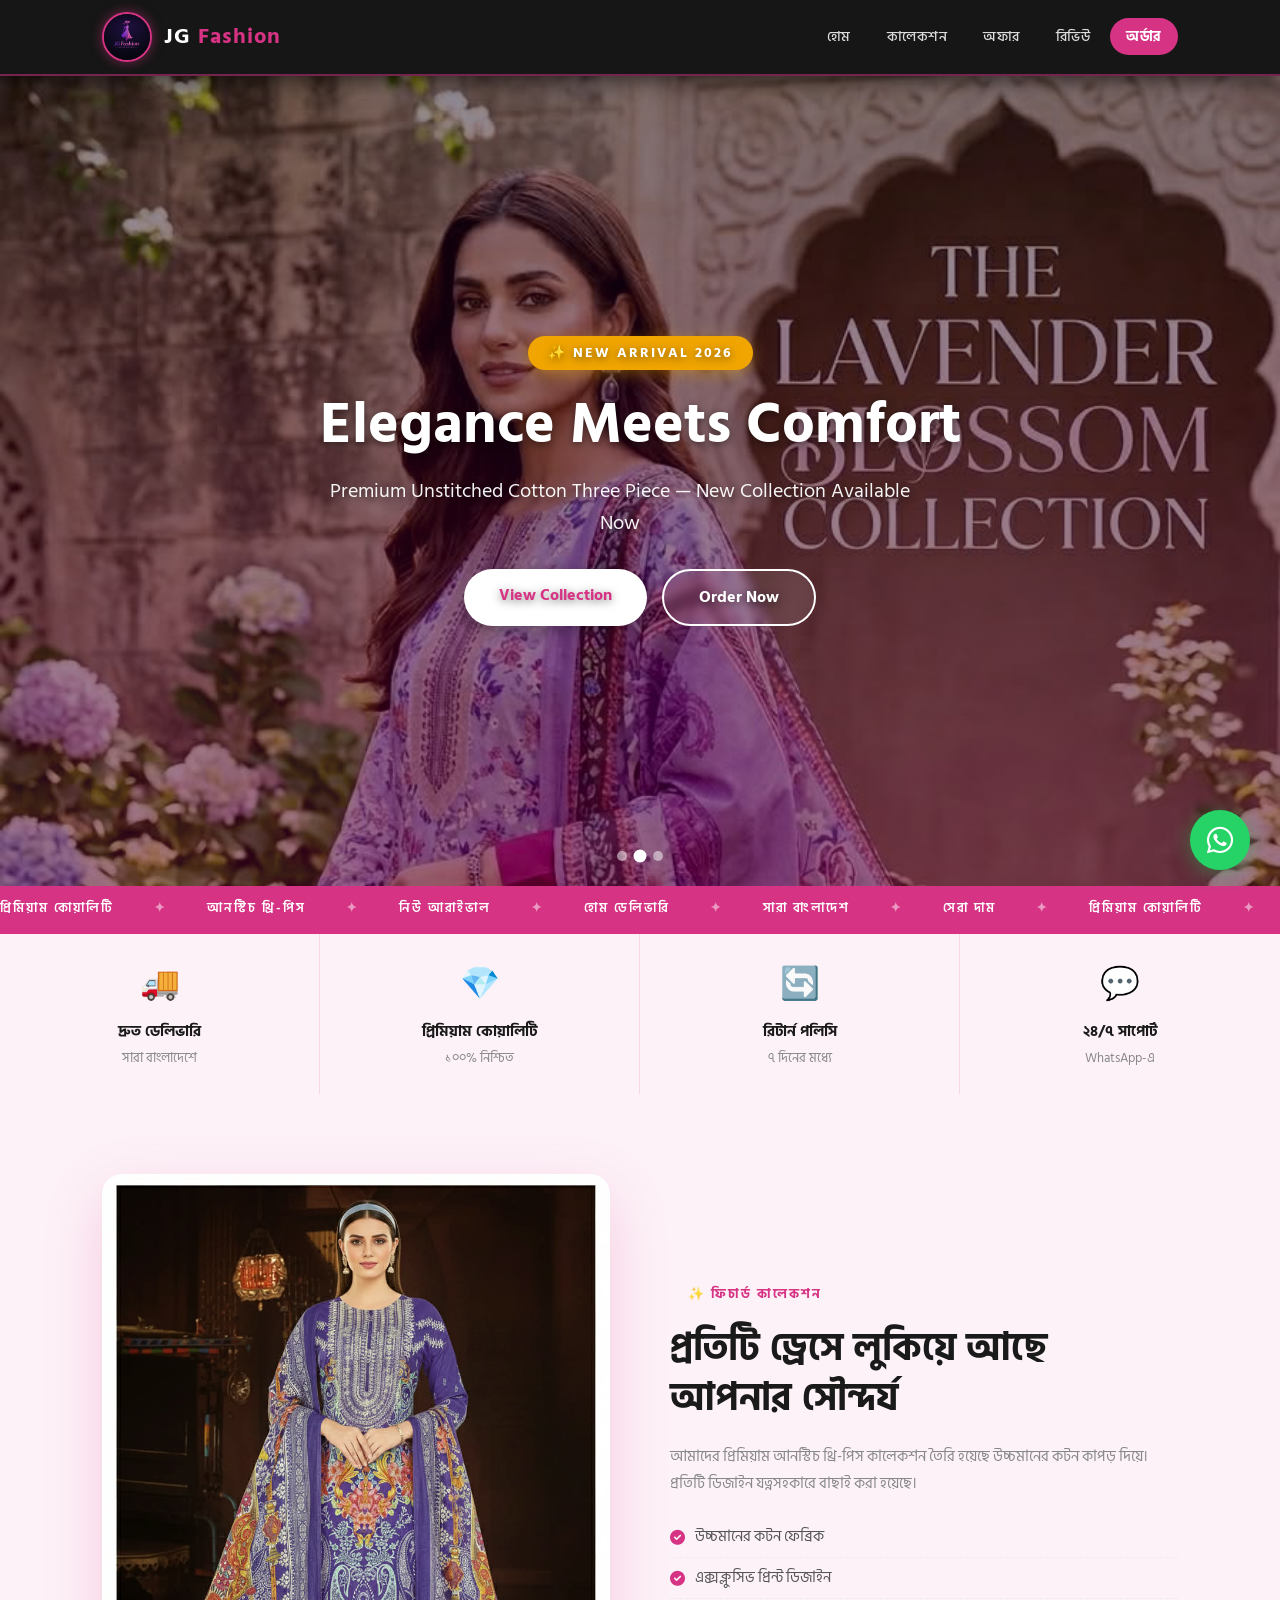
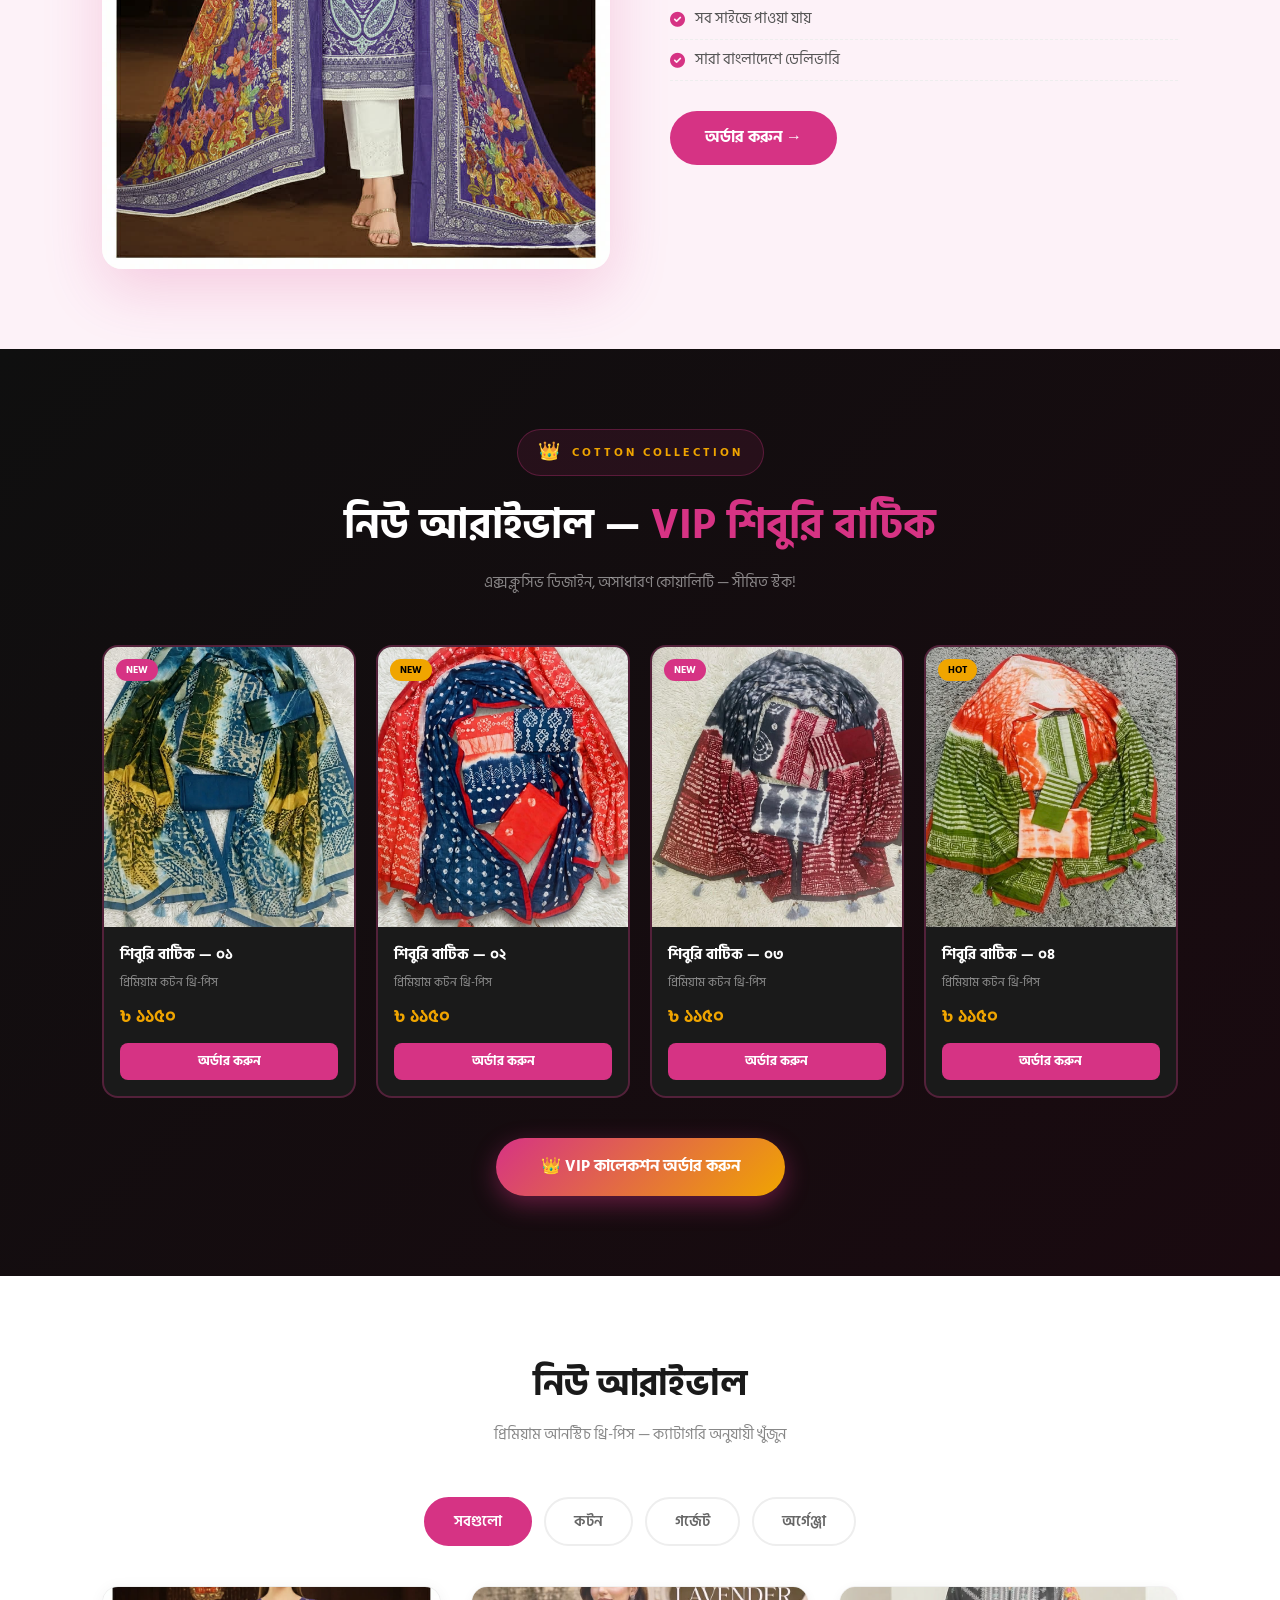
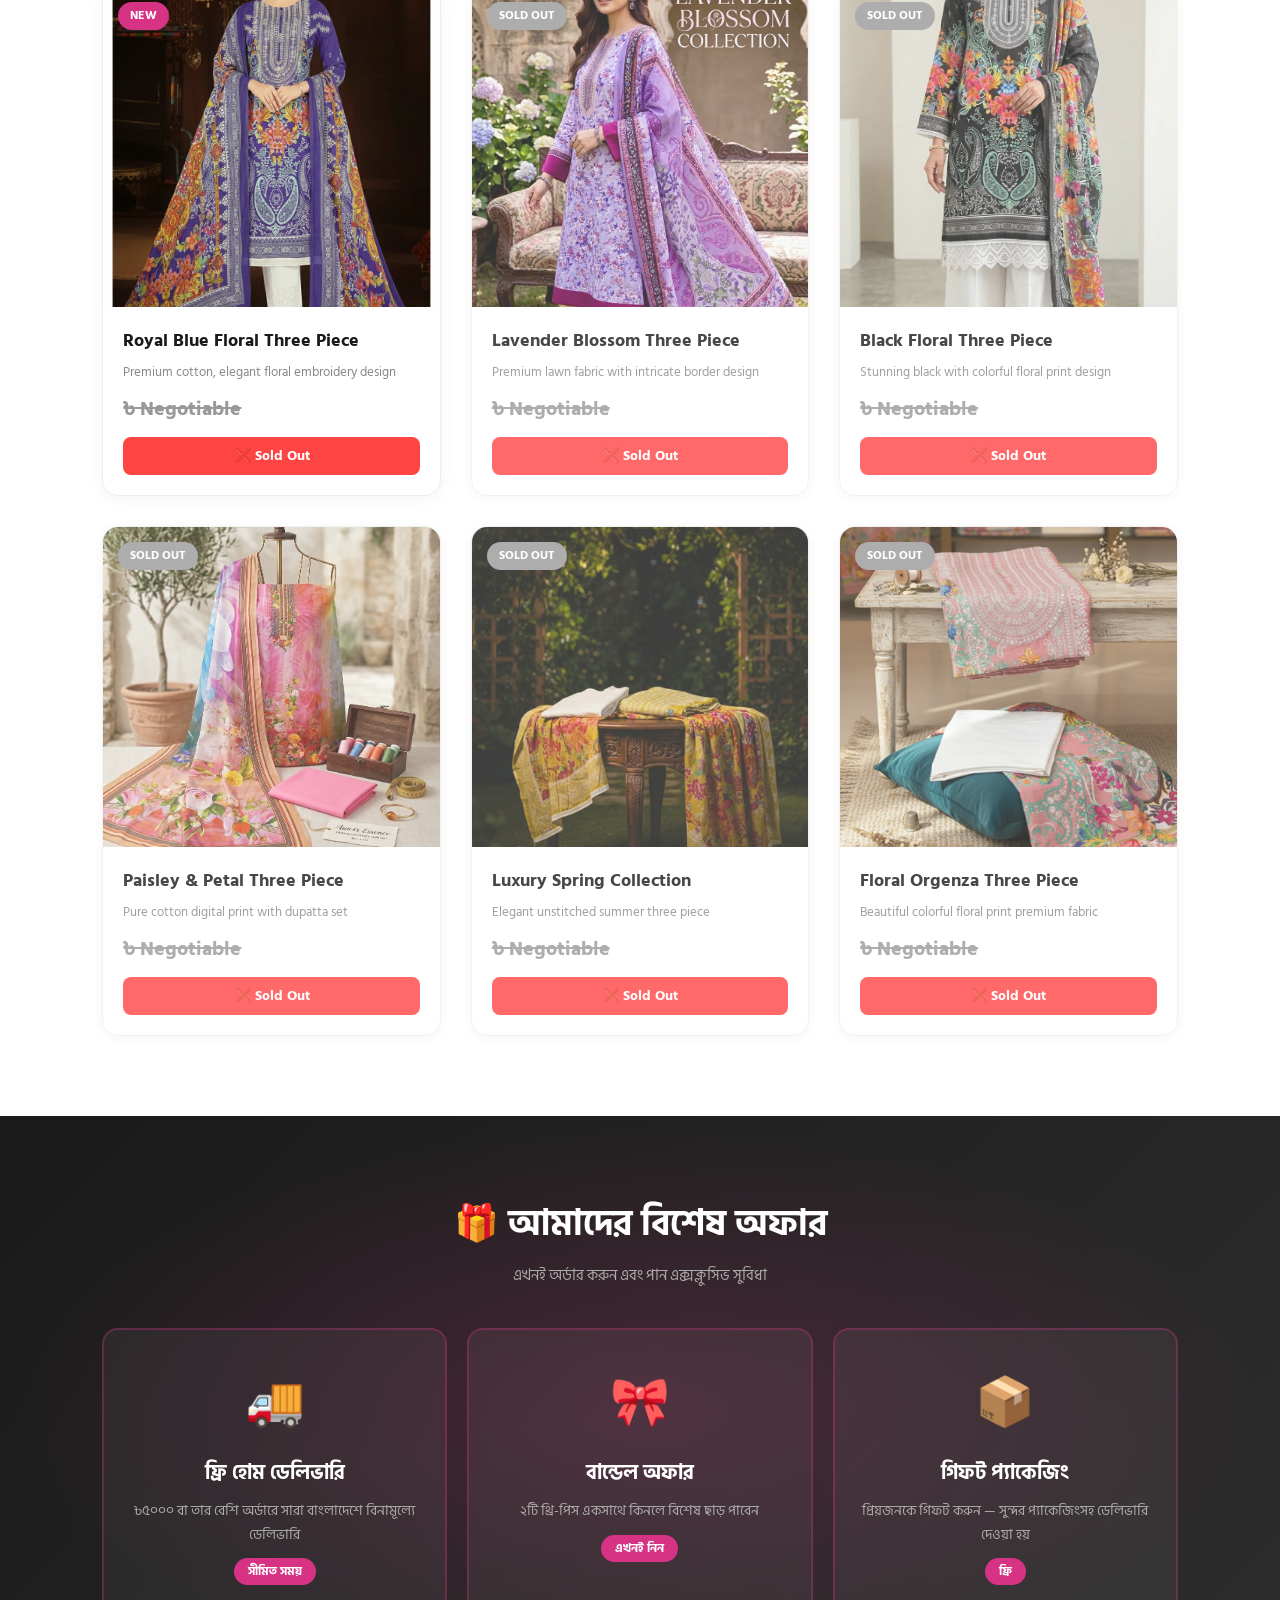
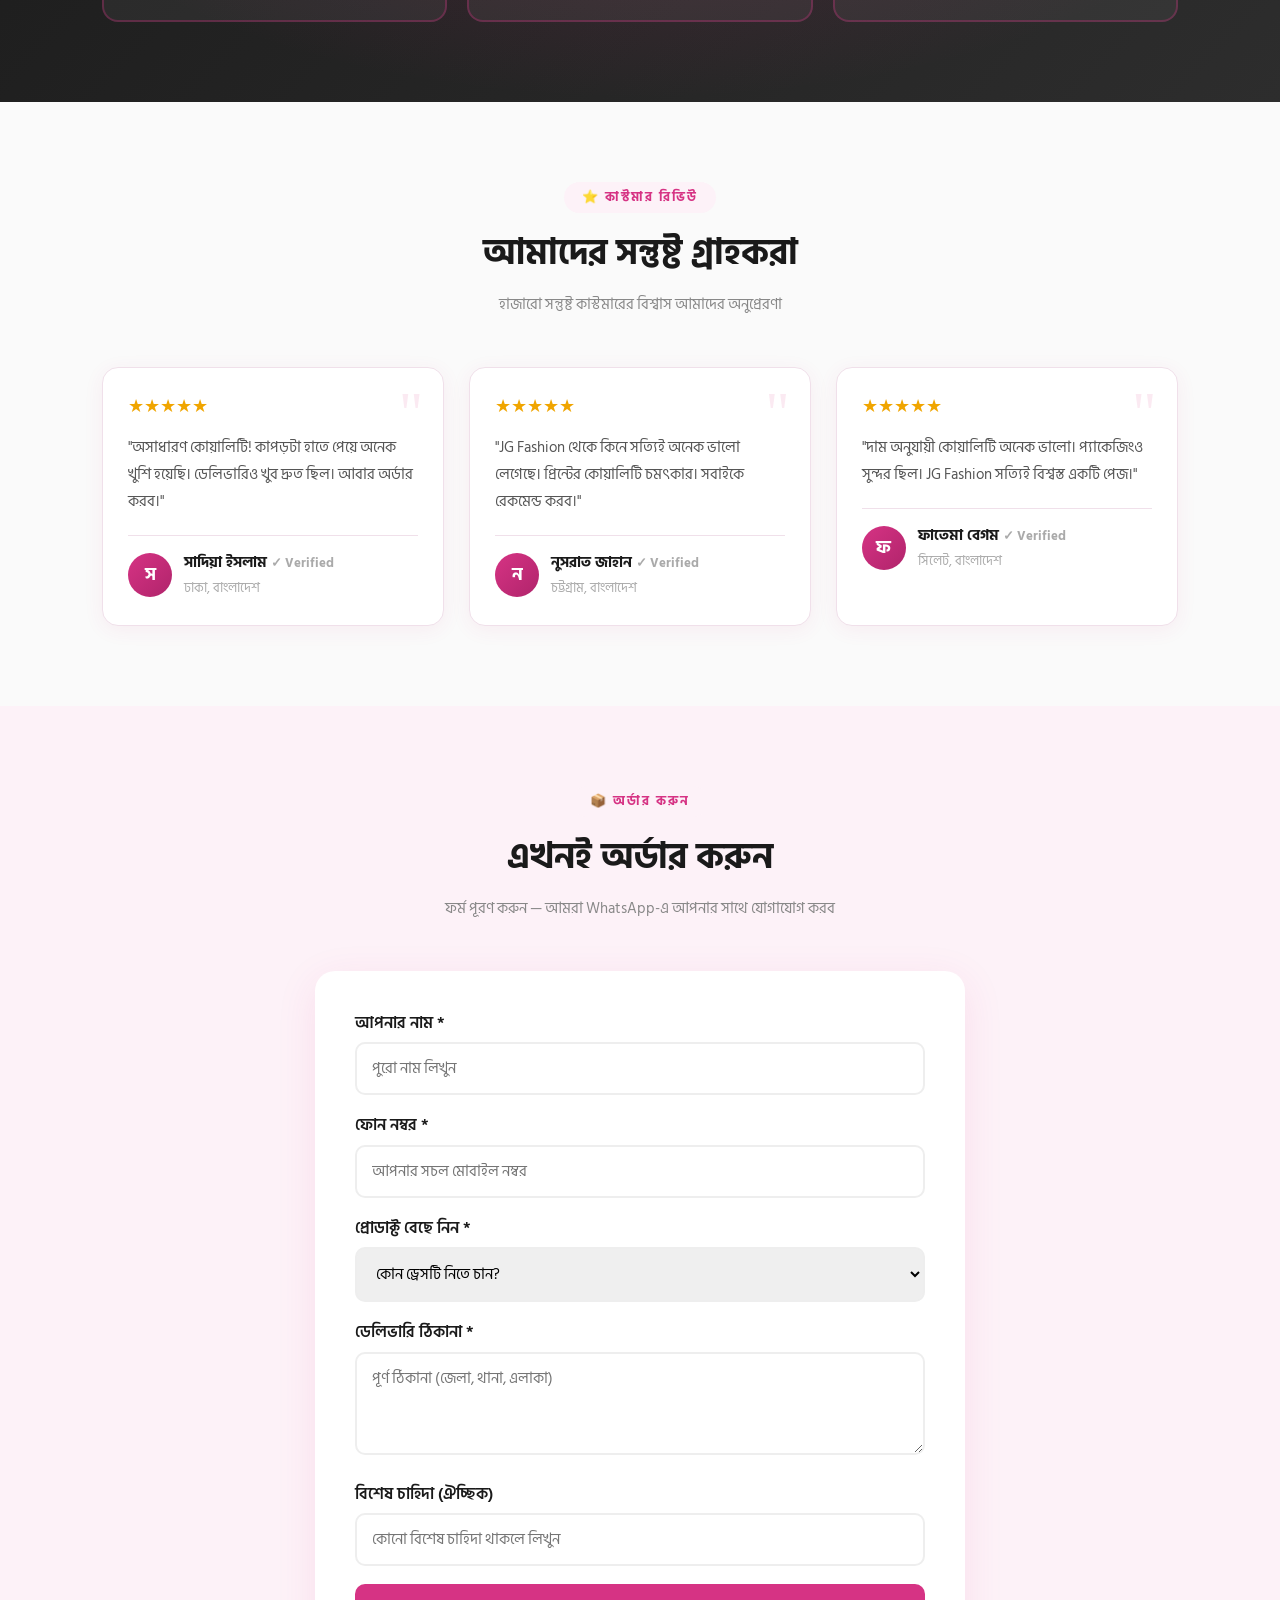
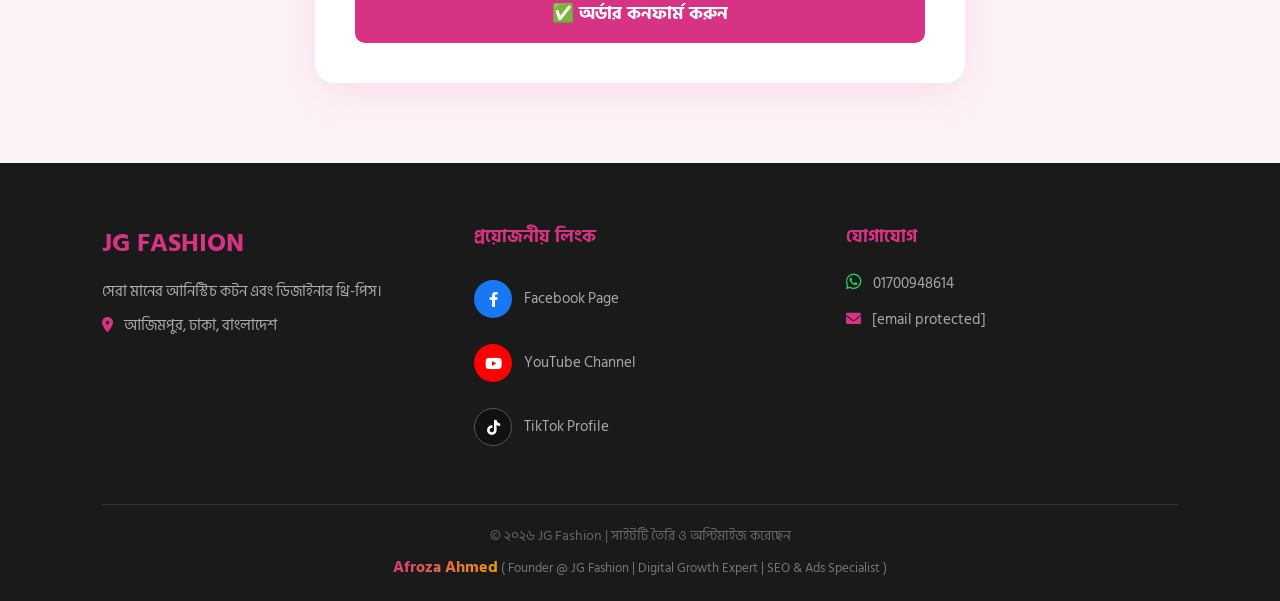
==== index.html @ 9d57dae8 "Add files via upload" ====
<!DOCTYPE html>
<html lang="bn">
<head>
    <meta charset="UTF-8">
    <meta name="viewport" content="width=device-width, initial-scale=1.0">
    <title>JG Fashion | প্রিমিয়াম আনস্টিচ কটন ও গর্জিয়াস কালেকশন</title>
    <meta name="description" content="JG Fashion - বাংলাদেশের সেরা আনস্টিচ কটন থ্রি-পিস কালেকশন। প্রিমিয়াম মানের ড্রেস, দ্রুত হোম ডেলিভারি।">
    <meta name="keywords" content="আনস্টিচ থ্রি-পিস, unstitched three piece Bangladesh, JG Fashion, কটন থ্রি-পিস, নিউ আরাইভাল">
    <meta name="robots" content="index, follow">
    <link rel="canonical" href="https://jg-fashion.github.io/">
    <meta property="og:title" content="JG Fashion | প্রিমিয়াম আনস্টিচ কটন থ্রি-পিস">
    <meta property="og:description" content="বাংলাদেশের সেরা আনস্টিচ কটন থ্রি-পিস কালেকশন।">
    <meta property="og:url" content="https://jg-fashion.github.io/">
    <meta property="og:type" content="website">
    <script type="application/ld+json">{"@context":"https://schema.org","@type":"Store","name":"JG Fashion","url":"https://jg-fashion.github.io/","telephone":"+8801700948614","email":"jobaahmed600@gmail.com","address":{"@type":"PostalAddress","addressCountry":"BD","addressLocality":"Dhaka"}}</script>
    <!-- Facebook Pixel -->
    <script>
    !function(f,b,e,v,n,t,s)
    {if(f.fbq)return;n=f.fbq=function(){n.callMethod?
    n.callMethod.apply(n,arguments):n.queue.push(arguments)};
    if(!f._fbq)f._fbq=n;n.push=n;n.loaded=!0;n.version='2.0';
    n.queue=[];t=b.createElement(e);t.async=!0;
    t.src=v;s=b.getElementsByTagName(e)[0];
    s.parentNode.insertBefore(t,s)}(window, document,'script',
    'https://connect.facebook.net/en_US/fbevents.js');
    fbq('init', '940077602322093');
    fbq('track', 'PageView');
    </script>
    <noscript><img height="1" width="1" style="display:none"
    src="https://www.facebook.com/tr?id=940077602322093&ev=PageView&noscript=1"
    /></noscript>
    <!-- End Facebook Pixel -->

    <!-- Google Analytics -->
    <!-- Google tag (gtag.js) -->
    <script async src="https://www.googletagmanager.com/gtag/js?id=G-9RNDVXTN6N"></script>
    <script>
      window.dataLayer = window.dataLayer || [];
      function gtag(){dataLayer.push(arguments);}
      gtag('js', new Date());
      gtag('config', 'G-9RNDVXTN6N');
    </script>

    <!-- Favicon -->
    <link rel="icon" type="image/jpeg" href="logo.jpg">
    <link rel="apple-touch-icon" href="logo.jpg">

    <link href="https://fonts.googleapis.com/css2?family=Hind+Siliguri:wght@400;500;600;700&display=swap" rel="stylesheet">
    <link rel="stylesheet" href="https://cdnjs.cloudflare.com/ajax/libs/font-awesome/6.0.0/css/all.min.css">
    <style>
        :root { --main: #d63384; --main-dark: #b0246b; --dark: #1a1a1a; --soft: #fdf2f8; --gold: #f0a500; }
        * { margin: 0; padding: 0; box-sizing: border-box; }
        body { font-family: 'Hind Siliguri', sans-serif; background: #fff; color: #444; line-height: 1.6; }

        /* HEADER */
        header {
            background: rgba(15,15,15,0.97);
            padding: 12px 8%;
            display: flex; justify-content: space-between; align-items: center;
            position: sticky; top: 0; z-index: 1000;
            border-bottom: 2px solid rgba(214,51,132,0.5);
            box-shadow: 0 4px 20px rgba(0,0,0,0.6);
        }
        .logo { display: flex; align-items: center; gap: 12px; text-decoration: none; }
        .logo img { height: 50px; width: 50px; object-fit: cover; border-radius: 50%; border: 2px solid var(--main); box-shadow: 0 0 12px rgba(214,51,132,0.5); }
        .logo-text { font-size: 22px; font-weight: 700; color: #fff; letter-spacing: 1px; }
        .logo-text span { color: var(--main); }
        nav ul { list-style: none; display: flex; gap: 4px; align-items: center; }
        nav ul li a { text-decoration: none; color: rgba(255,255,255,0.85); font-weight: 500; font-size: 14px; padding: 7px 16px; border-radius: 20px; transition: all 0.3s; letter-spacing: 0.5px; }
        nav ul li a:hover { background: var(--main); color: #fff; }
        nav ul li:last-child a { background: var(--main); color: #fff; font-weight: 700; }
        nav ul li:last-child a:hover { background: var(--main-dark); transform: translateY(-1px); }

        /* HERO */
        .hero { height: 90vh; position: relative; display: flex; flex-direction: column; justify-content: center; align-items: center; color: #fff; text-align: center; padding: 0 20px; overflow: hidden; }
        .hero-slider { position: absolute; inset: 0; z-index: 0; }
        .hero-slide { position: absolute; inset: 0; background-size: cover; background-position: center top; opacity: 0; transition: opacity 1.2s ease; }
        .hero-slide.active { opacity: 1; }
        .hero-slide::after { content: ''; position: absolute; inset: 0; background: linear-gradient(to bottom, rgba(10,0,20,0.45) 0%, rgba(80,0,40,0.55) 100%); }
        .hero-slide-1 { background-image: url('product1.jpg'); }
        .hero-slide-2 { background-image: url('product2.jpg'); }
        .hero-slide-3 { background-image: url('product3.jpg'); }
        .hero-content-wrap { position: relative; z-index: 2; text-shadow: 0 2px 8px rgba(0,0,0,0.5); }
        .hero-badge { background: var(--gold); color: #fff; padding: 6px 20px; border-radius: 20px; font-size: 14px; font-weight: 700; margin-bottom: 20px; letter-spacing: 2px; text-transform: uppercase; display: inline-block; box-shadow: 0 4px 15px rgba(240,165,0,0.4); }
        .hero h1 { font-size: clamp(30px, 5vw, 58px); margin-bottom: 15px; font-weight: 700; line-height: 1.2; }
        .hero p { font-size: clamp(15px, 2vw, 20px); margin-bottom: 30px; opacity: 0.95; max-width: 600px; }
        .hero-btns { display: flex; gap: 15px; flex-wrap: wrap; justify-content: center; }
        .btn-main { background: #fff; color: var(--main); padding: 14px 35px; border-radius: 30px; text-decoration: none; font-weight: 700; font-size: 16px; transition: all 0.3s; box-shadow: 0 4px 15px rgba(0,0,0,0.3); }
        .btn-main:hover { background: var(--main); color: #fff; transform: translateY(-2px); }
        .btn-outline-white { border: 2px solid #fff; color: #fff; padding: 14px 35px; border-radius: 30px; text-decoration: none; font-weight: 700; font-size: 16px; transition: all 0.3s; backdrop-filter: blur(4px); background: rgba(255,255,255,0.1); }
        .btn-outline-white:hover { background: #fff; color: var(--main); }
        .hero-dots { position: absolute; bottom: 25px; left: 50%; transform: translateX(-50%); display: flex; gap: 8px; z-index: 2; }
        .hero-dot { width: 10px; height: 10px; border-radius: 50%; background: rgba(255,255,255,0.5); cursor: pointer; transition: all 0.3s; border: none; }
        .hero-dot.active { background: #fff; transform: scale(1.3); }

        /* MARQUEE */
        .marquee-wrap { background: var(--main); padding: 12px 0; overflow: hidden; }
        .marquee-track { display: flex; gap: 40px; white-space: nowrap; animation: marquee 20s linear infinite; }
        .marquee-track span { font-size: 13px; font-weight: 600; color: #fff; letter-spacing: 2px; text-transform: uppercase; }
        .marquee-track .dot { color: rgba(255,255,255,0.5); }
        @keyframes marquee { from { transform: translateX(0); } to { transform: translateX(-50%); } }

        /* FEATURES */
        .features { display: grid; grid-template-columns: repeat(4, 1fr); background: var(--soft); border-top: 3px solid var(--main); }
        .feature-item { padding: 25px 20px; text-align: center; border-right: 1px solid rgba(214,51,132,0.15); transition: background 0.3s; }
        .feature-item:last-child { border-right: none; }
        .feature-item:hover { background: #fff; }
        .feature-icon { font-size: 32px; margin-bottom: 10px; }
        .feature-item h4 { font-size: 15px; font-weight: 700; color: var(--dark); margin-bottom: 4px; }
        .feature-item p { font-size: 13px; color: #888; }

        /* SECTION */
        .section { padding: 80px 8%; }
        .section-header { text-align: center; margin-bottom: 50px; }
        .section-tag { display: inline-block; background: var(--soft); color: var(--main); padding: 5px 18px; border-radius: 20px; font-size: 13px; font-weight: 700; letter-spacing: 2px; text-transform: uppercase; margin-bottom: 12px; }
        .section-header h2 { font-size: clamp(24px, 3vw, 36px); color: var(--dark); font-weight: 700; }
        .section-header p { color: #888; font-size: 15px; margin-top: 10px; max-width: 500px; margin-left: auto; margin-right: auto; }

        /* FEATURED */
        .featured-section { background: var(--soft); padding: 80px 8%; }
        .featured-inner { display: grid; grid-template-columns: 1fr 1fr; gap: 60px; align-items: center; max-width: 1100px; margin: 0 auto; }
        .featured-img { border-radius: 20px; overflow: hidden; box-shadow: 0 20px 60px rgba(214,51,132,0.2); }
        .featured-img img { width: 100%; display: block; }
        .featured-content .section-tag { margin-bottom: 15px; display: inline-block; }
        .featured-content h2 { font-size: clamp(24px, 3vw, 38px); color: var(--dark); margin-bottom: 20px; line-height: 1.3; }
        .featured-content p { color: #888; font-size: 15px; line-height: 1.8; margin-bottom: 20px; }
        .featured-points { list-style: none; margin-bottom: 30px; }
        .featured-points li { padding: 8px 0; color: #555; font-size: 15px; display: flex; align-items: center; gap: 10px; border-bottom: 1px dashed #eee; }
        .featured-points li i { color: var(--main); }
        .order-btn { display: inline-block; background: var(--main); color: #fff; padding: 14px 35px; border-radius: 30px; text-decoration: none; font-weight: 700; font-size: 16px; transition: all 0.3s; }
        .order-btn:hover { background: var(--main-dark); transform: translateY(-2px); }

        /* PRODUCTS */
        .product-grid { display: grid; grid-template-columns: repeat(auto-fit, minmax(280px, 1fr)); gap: 30px; }
        .product-card { border: 1px solid #eee; border-radius: 16px; overflow: hidden; transition: all 0.3s; background: #fff; box-shadow: 0 2px 15px rgba(0,0,0,0.05); }
        .product-card:hover { transform: translateY(-6px); box-shadow: 0 15px 40px rgba(214,51,132,0.15); border-color: rgba(214,51,132,0.3); }
        .product-img { height: 320px; overflow: hidden; position: relative; background: linear-gradient(135deg, #fdf2f8, #f0c0d8); display: flex; flex-direction: column; align-items: center; justify-content: center; color: #ccc; gap: 10px; }
        .product-img img { width: 100%; height: 100%; object-fit: cover; }

        /* CATEGORY FILTER */
        .cat-filter { display: flex; justify-content: center; gap: 12px; flex-wrap: wrap; margin-bottom: 40px; }
        .cat-btn { padding: 10px 28px; border-radius: 30px; border: 2px solid #eee; background: #fff; color: #666; font-family: inherit; font-size: 15px; font-weight: 600; cursor: pointer; transition: all 0.3s; }
        .cat-btn:hover { border-color: var(--main); color: var(--main); }
        .cat-btn.active { background: var(--main); color: #fff; border-color: var(--main); }
        .product-card.hidden { display: none; }
        .product-img i { font-size: 48px; color: rgba(214,51,132,0.3); }
        .product-badge { position: absolute; top: 15px; left: 15px; background: var(--main); color: #fff; padding: 4px 12px; border-radius: 20px; font-size: 12px; font-weight: 700; }
        .product-body { padding: 20px; }
        .product-body h3 { font-size: 18px; color: var(--dark); margin-bottom: 6px; font-weight: 700; }
        .product-body p { font-size: 13px; color: #888; margin-bottom: 10px; }
        .product-price { color: var(--main); font-weight: 700; font-size: 20px; margin-bottom: 12px; }
        .product-btn { display: block; width: 100%; background: var(--main); color: #fff; padding: 10px; border-radius: 8px; text-align: center; text-decoration: none; font-weight: 700; transition: background 0.3s; border: none; cursor: pointer; font-family: inherit; font-size: 15px; }
        .product-btn:hover { background: var(--main-dark); }

        /* OFFER */
        .offer-section { background: linear-gradient(135deg, #1a1a1a, #2d2d2d); padding: 80px 8%; text-align: center; position: relative; overflow: hidden; }
        .offer-section::before { content: ''; position: absolute; inset: 0; background: radial-gradient(ellipse at center, rgba(214,51,132,0.2) 0%, transparent 70%); }
        .offer-section h2 { color: #fff; font-size: clamp(24px, 3vw, 36px); margin-bottom: 10px; position: relative; z-index: 1; }
        .offer-section .sub { color: #aaa; margin-bottom: 40px; position: relative; z-index: 1; font-size: 15px; }
        .offer-grid { display: grid; grid-template-columns: repeat(auto-fit, minmax(250px, 1fr)); gap: 20px; max-width: 1100px; margin: 0 auto; position: relative; z-index: 1; }
        .offer-card { border: 2px solid rgba(214,51,132,0.3); border-radius: 16px; padding: 35px 25px; text-align: center; transition: all 0.3s; background: rgba(255,255,255,0.05); }
        .offer-card:hover { border-color: var(--main); transform: translateY(-5px); background: rgba(214,51,132,0.1); }
        .offer-icon { font-size: 48px; margin-bottom: 15px; display: block; }
        .offer-card h3 { color: #fff; font-size: 20px; margin-bottom: 10px; }
        .offer-card p { color: #aaa; font-size: 14px; line-height: 1.7; }
        .offer-badge { display: inline-block; background: var(--main); color: #fff; padding: 4px 14px; border-radius: 20px; font-size: 12px; font-weight: 700; margin-top: 12px; }

        /* REVIEWS */
        .reviews-grid { display: grid; grid-template-columns: repeat(auto-fit, minmax(280px, 1fr)); gap: 25px; }
        .review-card { background: #fff; border: 1px solid #f0e0ea; border-radius: 16px; padding: 25px; box-shadow: 0 4px 20px rgba(214,51,132,0.07); transition: all 0.3s; position: relative; }
        .review-card:hover { transform: translateY(-4px); box-shadow: 0 10px 30px rgba(214,51,132,0.12); }
        .review-card::before { content: '"'; position: absolute; top: 15px; right: 20px; font-size: 60px; color: rgba(214,51,132,0.1); font-family: Georgia, serif; line-height: 1; }
        .review-stars { color: #f0a500; font-size: 18px; margin-bottom: 12px; }
        .review-text { color: #555; font-size: 15px; line-height: 1.8; margin-bottom: 20px; }
        .review-author { display: flex; align-items: center; gap: 12px; border-top: 1px solid #f0e0ea; padding-top: 15px; }
        .author-avatar { width: 44px; height: 44px; border-radius: 50%; background: linear-gradient(135deg, var(--main), var(--main-dark)); display: flex; align-items: center; justify-content: center; color: #fff; font-size: 18px; font-weight: 700; flex-shrink: 0; }
        .author-info h5 { font-size: 15px; color: var(--dark); font-weight: 700; }
        .author-info span { font-size: 13px; color: #aaa; }
        .verified { color: #25d366; font-size: 12px; }

        /* ORDER */
        .order-section { padding: 80px 8%; background: var(--soft); }
        .order-inner { max-width: 650px; margin: 0 auto; }
        .order-form { background: #fff; padding: 40px; border-radius: 20px; box-shadow: 0 10px 40px rgba(214,51,132,0.1); }
        .form-group { margin-bottom: 18px; }
        .form-group label { display: block; font-weight: 600; margin-bottom: 6px; color: var(--dark); }
        .form-group input, .form-group textarea, .form-group select { width: 100%; padding: 12px 15px; border: 2px solid #eee; border-radius: 10px; font-family: inherit; font-size: 15px; transition: border 0.3s; outline: none; }
        .form-group input:focus, .form-group textarea:focus, .form-group select:focus { border-color: var(--main); }
        .submit-btn { width: 100%; background: var(--main); color: #fff; padding: 15px; border: none; border-radius: 10px; font-size: 18px; font-weight: 700; cursor: pointer; transition: 0.3s; font-family: inherit; }
        .submit-btn:hover { background: var(--main-dark); transform: translateY(-2px); }

        /* FOOTER */
        footer { background: var(--dark); color: #fff; padding: 60px 8% 20px; }
        .footer-grid { display: grid; grid-template-columns: repeat(auto-fit, minmax(200px, 1fr)); gap: 40px; margin-bottom: 40px; }
        .footer-logo { font-size: 26px; font-weight: 700; color: var(--main); margin-bottom: 15px; display: block; }
        .footer-grid h4 { color: var(--main); margin-bottom: 20px; font-size: 18px; }
        .footer-grid p, .footer-grid a { color: #aaa; text-decoration: none; display: block; margin-bottom: 10px; font-size: 15px; transition: color 0.3s; }
        .footer-grid a:hover { color: var(--main); }
        .social-links { display: flex; gap: 12px; margin-top: 15px; }
        .social-links a { width: 38px; height: 38px; border-radius: 50%; background: rgba(255,255,255,0.1); color: #fff !important; display: flex !important; align-items: center; justify-content: center; font-size: 16px; transition: all 0.3s; margin-bottom: 0 !important; }
        .social-links a:hover { background: var(--main); transform: translateY(-3px); }
        .footer-bottom { border-top: 1px solid #333; padding-top: 20px; text-align: center; font-size: 14px; color: #666; }

        /* WHATSAPP */
        .whatsapp { position: fixed; bottom: 30px; right: 30px; background: #25d366; color: #fff; width: 60px; height: 60px; border-radius: 50%; display: flex; align-items: center; justify-content: center; font-size: 30px; box-shadow: 0 4px 20px rgba(37,211,102,0.4); z-index: 1000; text-decoration: none; transition: transform 0.3s; animation: pulse 2s infinite; }
        .whatsapp:hover { transform: scale(1.1); }
        @keyframes pulse { 0%, 100% { box-shadow: 0 4px 20px rgba(37,211,102,0.4); } 50% { box-shadow: 0 4px 30px rgba(37,211,102,0.7); } }

        @media (max-width: 768px) {
            header { padding: 12px 5%; }
            nav ul { display: none; }
            .features { grid-template-columns: repeat(2, 1fr); }
            .section { padding: 60px 5%; }
            .featured-inner { grid-template-columns: 1fr; gap: 30px; }
            .offer-section, .order-section { padding: 50px 5%; }
            .order-form { padding: 25px; }

            /* VIP Batik - mobile 2 columns */
            .vip-grid { grid-template-columns: repeat(2, 1fr) !important; gap: 12px !important; }

            /* Product grid - mobile 1 column */
            .product-grid { grid-template-columns: 1fr !important; }

            /* Offer grid - mobile 1 column */
            .offer-grid { grid-template-columns: 1fr !important; }

            /* Reviews grid - mobile 1 column */
            .reviews-grid { grid-template-columns: 1fr !important; }

            /* Features - 2 column on mobile */
            .features { grid-template-columns: repeat(2, 1fr); }

            /* Cat filter wrap */
            .cat-filter { gap: 8px; }
            .cat-btn { padding: 8px 16px; font-size: 13px; }

            /* Footer */
            .footer-grid { grid-template-columns: 1fr !important; gap: 25px; }
        }

    </style>
</head>
<body>

<header>
    <a href="#" class="logo">
        <img src="logo.jpg" alt="JG Fashion Logo">
        <span class="logo-text">JG <span>Fashion</span></span>
    </a>
    <nav>
        <ul>
            <li><a href="#">হোম</a></li>
            <li><a href="#collection">কালেকশন</a></li>
            <li><a href="#offer">অফার</a></li>
            <li><a href="#reviews">রিভিউ</a></li>
            <li><a href="#order">অর্ডার</a></li>
        </ul>
    </nav>
</header>

<section class="hero">
    <div class="hero-slider">
        <div class="hero-slide hero-slide-1 active"></div>
        <div class="hero-slide hero-slide-2"></div>
        <div class="hero-slide hero-slide-3"></div>
    </div>
    <div class="hero-content-wrap">
        <div class="hero-badge">✨ New Arrival 2026</div>
        <h1>Elegance Meets Comfort</h1>
        <p>Premium Unstitched Cotton Three Piece — New Collection Available Now</p>
        <div class="hero-btns">
            <a href="#collection" class="btn-main">View Collection</a>
            <a href="#order" class="btn-outline-white">Order Now</a>
        </div>
    </div>
    <div class="hero-dots">
        <button class="hero-dot active" onclick="goToSlide(0)"></button>
        <button class="hero-dot" onclick="goToSlide(1)"></button>
        <button class="hero-dot" onclick="goToSlide(2)"></button>
    </div>
</section>

<div class="marquee-wrap">
    <div class="marquee-track">
        <span>প্রিমিয়াম কোয়ালিটি</span><span class="dot">✦</span>
        <span>আনস্টিচ থ্রি-পিস</span><span class="dot">✦</span>
        <span>নিউ আরাইভাল</span><span class="dot">✦</span>
        <span>হোম ডেলিভারি</span><span class="dot">✦</span>
        <span>সারা বাংলাদেশ</span><span class="dot">✦</span>
        <span>সেরা দাম</span><span class="dot">✦</span>
        <span>প্রিমিয়াম কোয়ালিটি</span><span class="dot">✦</span>
        <span>আনস্টিচ থ্রি-পিস</span><span class="dot">✦</span>
        <span>নিউ আরাইভাল</span><span class="dot">✦</span>
        <span>হোম ডেলিভারি</span><span class="dot">✦</span>
        <span>সারা বাংলাদেশ</span><span class="dot">✦</span>
        <span>সেরা দাম</span><span class="dot">✦</span>
    </div>
</div>

<div class="features">
    <div class="feature-item"><div class="feature-icon">🚚</div><h4>দ্রুত ডেলিভারি</h4><p>সারা বাংলাদেশে</p></div>
    <div class="feature-item"><div class="feature-icon">💎</div><h4>প্রিমিয়াম কোয়ালিটি</h4><p>১০০% নিশ্চিত</p></div>
    <div class="feature-item"><div class="feature-icon">🔄</div><h4>রিটার্ন পলিসি</h4><p>৭ দিনের মধ্যে</p></div>
    <div class="feature-item"><div class="feature-icon">💬</div><h4>২৪/৭ সাপোর্ট</h4><p>WhatsApp-এ</p></div>
</div>

<!-- FEATURED PHOTO -->
<section class="featured-section">
    <div class="featured-inner">
        <div class="featured-img">
            <img src="product1.jpg" 
                 alt="JG Fashion Premium Three Piece"
                 onerror="this.src='product2.jpg'">
        </div>
        <div class="featured-content">
            <span class="section-tag">✨ ফিচার্ড কালেকশন</span>
            <h2>প্রতিটি ড্রেসে লুকিয়ে আছে আপনার সৌন্দর্য</h2>
            <p>আমাদের প্রিমিয়াম আনস্টিচ থ্রি-পিস কালেকশন তৈরি হয়েছে উচ্চমানের কটন কাপড় দিয়ে। প্রতিটি ডিজাইন যত্নসহকারে বাছাই করা হয়েছে।</p>
            <ul class="featured-points">
                <li><i class="fas fa-check-circle"></i> উচ্চমানের কটন ফেব্রিক</li>
                <li><i class="fas fa-check-circle"></i> এক্সক্লুসিভ প্রিন্ট ডিজাইন</li>
                <li><i class="fas fa-check-circle"></i> সব সাইজে পাওয়া যায়</li>
                <li><i class="fas fa-check-circle"></i> সারা বাংলাদেশে ডেলিভারি</li>
            </ul>
            <a href="#order" class="order-btn">অর্ডার করুন →</a>
        </div>
    </div>
</section>

<!-- VIP BATIK COLLECTION -->
<section style="padding: 80px 8%; background: linear-gradient(135deg, #0f0f0f, #1a0a10);">
    <div style="max-width: 1200px; margin: 0 auto;">
        <div style="text-align: center; margin-bottom: 50px;">
            <div style="display: inline-flex; align-items: center; gap: 12px; background: rgba(214,51,132,0.1); border: 1px solid rgba(214,51,132,0.3); padding: 8px 20px; border-radius: 30px; margin-bottom: 16px;">
                <span style="color: #f0a500; font-size: 18px;">👑</span>
                <span style="color: #f0a500; font-size: 12px; font-weight: 700; letter-spacing: 3px; text-transform: uppercase;">Cotton Collection</span>
            </div>
            <h2 style="font-size: clamp(24px, 4vw, 42px); font-weight: 700; color: #fff; margin-bottom: 12px;">নিউ আরাইভাল — <span style="color: #d63384;">VIP শিবুরি বাটিক</span></h2>
            <p style="color: rgba(255,255,255,0.5); font-size: 15px; max-width: 500px; margin: 0 auto;">এক্সক্লুসিভ ডিজাইন, অসাধারণ কোয়ালিটি — সীমিত স্টক!</p>
        </div>

        <!-- 4 Cards Grid - Serial -->
        <div class="vip-grid" style="display: grid; grid-template-columns: repeat(4, 1fr); gap: 20px; margin-bottom: 40px;">

            <!-- Card 1 -->
            <div style="background: #1a1a1a; border-radius: 16px; overflow: hidden; border: 2px solid rgba(214,51,132,0.3); transition: transform 0.3s;" onmouseover="this.style.transform='translateY(-6px)'" onmouseout="this.style.transform='translateY(0)'">
                <div style="position: relative; height: 280px; overflow: hidden;">
                    <img src="vip1.jpg" alt="শিবুরি বাটিক ০১" style="width: 100%; height: 100%; object-fit: cover; transition: transform 0.4s;" onmouseover="this.style.transform='scale(1.05)'" onmouseout="this.style.transform='scale(1)'">
                    <span style="position: absolute; top: 12px; left: 12px; background: #d63384; color: #fff; font-size: 10px; font-weight: 700; padding: 3px 10px; border-radius: 20px;">NEW</span>
                </div>
                <div style="padding: 16px;">
                    <h3 style="color: #fff; font-size: 15px; font-weight: 700; margin-bottom: 6px;">শিবুরি বাটিক — ০১</h3>
                    <p style="color: rgba(255,255,255,0.5); font-size: 12px; margin-bottom: 10px;">প্রিমিয়াম কটন থ্রি-পিস</p>
                    <div style="color: #f0a500; font-weight: 700; font-size: 18px; margin-bottom: 12px;">৳ ১১৫০</div>
                    <a href="#order" style="display: block; background: #d63384; color: #fff; text-align: center; padding: 8px; border-radius: 8px; text-decoration: none; font-weight: 700; font-size: 13px;">অর্ডার করুন</a>
                </div>
            </div>

            <!-- Card 2 -->
            <div style="background: #1a1a1a; border-radius: 16px; overflow: hidden; border: 2px solid rgba(214,51,132,0.3); transition: transform 0.3s;" onmouseover="this.style.transform='translateY(-6px)'" onmouseout="this.style.transform='translateY(0)'">
                <div style="position: relative; height: 280px; overflow: hidden;">
                    <img src="vip2.jpg" alt="শিবুরি বাটিক ০২" style="width: 100%; height: 100%; object-fit: cover; transition: transform 0.4s;" onmouseover="this.style.transform='scale(1.05)'" onmouseout="this.style.transform='scale(1)'">
                    <span style="position: absolute; top: 12px; left: 12px; background: #f0a500; color: #000; font-size: 10px; font-weight: 700; padding: 3px 10px; border-radius: 20px;">NEW</span>
                </div>
                <div style="padding: 16px;">
                    <h3 style="color: #fff; font-size: 15px; font-weight: 700; margin-bottom: 6px;">শিবুরি বাটিক — ০২</h3>
                    <p style="color: rgba(255,255,255,0.5); font-size: 12px; margin-bottom: 10px;">প্রিমিয়াম কটন থ্রি-পিস</p>
                    <div style="color: #f0a500; font-weight: 700; font-size: 18px; margin-bottom: 12px;">৳ ১১৫০</div>
                    <a href="#order" style="display: block; background: #d63384; color: #fff; text-align: center; padding: 8px; border-radius: 8px; text-decoration: none; font-weight: 700; font-size: 13px;">অর্ডার করুন</a>
                </div>
            </div>

            <!-- Card 3 -->
            <div style="background: #1a1a1a; border-radius: 16px; overflow: hidden; border: 2px solid rgba(214,51,132,0.3); transition: transform 0.3s;" onmouseover="this.style.transform='translateY(-6px)'" onmouseout="this.style.transform='translateY(0)'">
                <div style="position: relative; height: 280px; overflow: hidden;">
                    <img src="vip3.jpg" alt="শিবুরি বাটিক ০৩" style="width: 100%; height: 100%; object-fit: cover; transition: transform 0.4s;" onmouseover="this.style.transform='scale(1.05)'" onmouseout="this.style.transform='scale(1)'">
                    <span style="position: absolute; top: 12px; left: 12px; background: #d63384; color: #fff; font-size: 10px; font-weight: 700; padding: 3px 10px; border-radius: 20px;">NEW</span>
                </div>
                <div style="padding: 16px;">
                    <h3 style="color: #fff; font-size: 15px; font-weight: 700; margin-bottom: 6px;">শিবুরি বাটিক — ০৩</h3>
                    <p style="color: rgba(255,255,255,0.5); font-size: 12px; margin-bottom: 10px;">প্রিমিয়াম কটন থ্রি-পিস</p>
                    <div style="color: #f0a500; font-weight: 700; font-size: 18px; margin-bottom: 12px;">৳ ১১৫০</div>
                    <a href="#order" style="display: block; background: #d63384; color: #fff; text-align: center; padding: 8px; border-radius: 8px; text-decoration: none; font-weight: 700; font-size: 13px;">অর্ডার করুন</a>
                </div>
            </div>

            <!-- Card 4 -->
            <div style="background: #1a1a1a; border-radius: 16px; overflow: hidden; border: 2px solid rgba(214,51,132,0.3); transition: transform 0.3s;" onmouseover="this.style.transform='translateY(-6px)'" onmouseout="this.style.transform='translateY(0)'">
                <div style="position: relative; height: 280px; overflow: hidden;">
                    <img src="vip4.jpg" alt="শিবুরি বাটিক ০৪" style="width: 100%; height: 100%; object-fit: cover; transition: transform 0.4s;" onmouseover="this.style.transform='scale(1.05)'" onmouseout="this.style.transform='scale(1)'">
                    <span style="position: absolute; top: 12px; left: 12px; background: #f0a500; color: #000; font-size: 10px; font-weight: 700; padding: 3px 10px; border-radius: 20px;">HOT</span>
                </div>
                <div style="padding: 16px;">
                    <h3 style="color: #fff; font-size: 15px; font-weight: 700; margin-bottom: 6px;">শিবুরি বাটিক — ০৪</h3>
                    <p style="color: rgba(255,255,255,0.5); font-size: 12px; margin-bottom: 10px;">প্রিমিয়াম কটন থ্রি-পিস</p>
                    <div style="color: #f0a500; font-weight: 700; font-size: 18px; margin-bottom: 12px;">৳ ১১৫০</div>
                    <a href="#order" style="display: block; background: #d63384; color: #fff; text-align: center; padding: 8px; border-radius: 8px; text-decoration: none; font-weight: 700; font-size: 13px;">অর্ডার করুন</a>
                </div>
            </div>

        </div>

        <div style="text-align: center;">
            <a href="#order" style="display: inline-block; background: linear-gradient(135deg, #d63384, #f0a500); color: #fff; padding: 16px 45px; border-radius: 30px; text-decoration: none; font-weight: 700; font-size: 16px; box-shadow: 0 8px 25px rgba(214,51,132,0.4);" onmouseover="this.style.transform='translateY(-3px)'" onmouseout="this.style.transform='translateY(0)'">
                👑 VIP কালেকশন অর্ডার করুন
            </a>
        </div>
    </div>
</section>

<!-- COLLECTION -->
<section class="section" id="collection">
    <div class="section-header">
        <h2>নিউ আরাইভাল</h2>
        <p>প্রিমিয়াম আনস্টিচ থ্রি-পিস — ক্যাটাগরি অনুযায়ী খুঁজুন</p>
    </div>

    <!-- Category Filter -->
    <div class="cat-filter">
        <button class="cat-btn active" onclick="filterProducts('all')">সবগুলো</button>
        <button class="cat-btn" onclick="filterProducts('cotton')">কটন</button>
        <button class="cat-btn" onclick="filterProducts('gorgette')">গর্জেট</button>
        <button class="cat-btn" onclick="filterProducts('orgenza')">অর্গেঞ্জা</button>
    </div>

    <div class="product-grid" id="productGrid">
        <div class="product-card" data-cat="cotton">
            <div class="product-img"><img src="product1.jpg" alt="Royal Blue Three Piece"><span class="product-badge">NEW</span></div>
            <div class="product-body"><h3>Royal Blue Floral Three Piece</h3><p>Premium cotton, elegant floral embroidery design</p><div class="product-price" style="color:#999;text-decoration:line-through;">৳ Negotiable</div><div style="background:#ff4444;color:#fff;text-align:center;padding:8px;border-radius:8px;font-weight:700;font-size:14px;margin-top:10px;">❌ Sold Out</div></div>
        </div>
        <div class="product-card" data-cat="gorgette" style="opacity:0.8;">
            <div class="product-img"><img src="product2.jpg" alt="Lavender Blossom Three Piece"><span class="product-badge" style="background:#999;">SOLD OUT</span></div>
            <div class="product-body"><h3>Lavender Blossom Three Piece</h3><p>Premium lawn fabric with intricate border design</p><div class="product-price" style="color:#999;text-decoration:line-through;">৳ Negotiable</div><div style="background:#ff4444;color:#fff;text-align:center;padding:8px;border-radius:8px;font-weight:700;font-size:14px;margin-top:10px;">❌ Sold Out</div></div>
        </div>
        <div class="product-card" data-cat="orgenza" style="opacity:0.8;">
            <div class="product-img"><img src="product3.jpg" alt="Black Floral Three Piece"><span class="product-badge" style="background:#999;">SOLD OUT</span></div>
            <div class="product-body"><h3>Black Floral Three Piece</h3><p>Stunning black with colorful floral print design</p><div class="product-price" style="color:#999;text-decoration:line-through;">৳ Negotiable</div><div style="background:#ff4444;color:#fff;text-align:center;padding:8px;border-radius:8px;font-weight:700;font-size:14px;margin-top:10px;">❌ Sold Out</div></div>
        </div>
        <div class="product-card" data-cat="cotton" style="opacity:0.8;">
            <div class="product-img"><img src="cat1.jpg" alt="Cotton Three Piece"><span class="product-badge" style="background:#999;">SOLD OUT</span></div>
            <div class="product-body"><h3>Paisley & Petal Three Piece</h3><p>Pure cotton digital print with dupatta set</p><div class="product-price" style="color:#999;text-decoration:line-through;">৳ Negotiable</div><div style="background:#ff4444;color:#fff;text-align:center;padding:8px;border-radius:8px;font-weight:700;font-size:14px;margin-top:10px;">❌ Sold Out</div></div>
        </div>
        <div class="product-card" data-cat="gorgette" style="opacity:0.8;">
            <div class="product-img"><img src="cat3.jpg" alt="Gorgette Three Piece"><span class="product-badge" style="background:#999;">SOLD OUT</span></div>
            <div class="product-body"><h3>Luxury Spring Collection</h3><p>Elegant unstitched summer three piece</p><div class="product-price" style="color:#999;text-decoration:line-through;">৳ Negotiable</div><div style="background:#ff4444;color:#fff;text-align:center;padding:8px;border-radius:8px;font-weight:700;font-size:14px;margin-top:10px;">❌ Sold Out</div></div>
        </div>
        <div class="product-card" data-cat="orgenza" style="opacity:0.8;">
            <div class="product-img"><img src="cat5.jpg" alt="Orgenza Three Piece"><span class="product-badge" style="background:#999;">SOLD OUT</span></div>
            <div class="product-body"><h3>Floral Orgenza Three Piece</h3><p>Beautiful colorful floral print premium fabric</p><div class="product-price" style="color:#999;text-decoration:line-through;">৳ Negotiable</div><div style="background:#ff4444;color:#fff;text-align:center;padding:8px;border-radius:8px;font-weight:700;font-size:14px;margin-top:10px;">❌ Sold Out</div></div>
        </div>
    </div>
</section>

<!-- OFFER -->
<section class="offer-section" id="offer">
    <h2>🎁 আমাদের বিশেষ অফার</h2>
    <p class="sub">এখনই অর্ডার করুন এবং পান এক্সক্লুসিভ সুবিধা</p>
    <div class="offer-grid">
        <div class="offer-card"><span class="offer-icon">🚚</span><h3>ফ্রি হোম ডেলিভারি</h3><p>৳৫০০০ বা তার বেশি অর্ডারে সারা বাংলাদেশে বিনামূল্যে ডেলিভারি</p><span class="offer-badge">সীমিত সময়</span></div>
        <div class="offer-card"><span class="offer-icon">🎀</span><h3>বান্ডেল অফার</h3><p>২টি থ্রি-পিস একসাথে কিনলে বিশেষ ছাড় পাবেন</p><span class="offer-badge">এখনই নিন</span></div>
        <div class="offer-card"><span class="offer-icon">📦</span><h3>গিফট প্যাকেজিং</h3><p>প্রিয়জনকে গিফট করুন — সুন্দর প্যাকেজিংসহ ডেলিভারি দেওয়া হয়</p><span class="offer-badge">ফ্রি</span></div>
    </div>
</section>

<!-- REVIEWS -->
<section class="section" id="reviews" style="background:#fafafa;">
    <div class="section-header">
        <span class="section-tag">⭐ কাস্টমার রিভিউ</span>
        <h2>আমাদের সন্তুষ্ট গ্রাহকরা</h2>
        <p>হাজারো সন্তুষ্ট কাস্টমারের বিশ্বাস আমাদের অনুপ্রেরণা</p>
    </div>
    <div class="reviews-grid">
        <div class="review-card"><div class="review-stars">★★★★★</div><p class="review-text">"অসাধারণ কোয়ালিটি! কাপড়টা হাতে পেয়ে অনেক খুশি হয়েছি। ডেলিভারিও খুব দ্রুত ছিল। আবার অর্ডার করব।"</p><div class="review-author"><div class="author-avatar">স</div><div class="author-info"><h5>সাদিয়া ইসলাম <span class="verified">✓ Verified</span></h5><span>ঢাকা, বাংলাদেশ</span></div></div></div>
        <div class="review-card"><div class="review-stars">★★★★★</div><p class="review-text">"JG Fashion থেকে কিনে সত্যিই অনেক ভালো লেগেছে। প্রিন্টের কোয়ালিটি চমৎকার। সবাইকে রেকমেন্ড করব।"</p><div class="review-author"><div class="author-avatar">ন</div><div class="author-info"><h5>নুসরাত জাহান <span class="verified">✓ Verified</span></h5><span>চট্টগ্রাম, বাংলাদেশ</span></div></div></div>
        <div class="review-card"><div class="review-stars">★★★★★</div><p class="review-text">"দাম অনুযায়ী কোয়ালিটি অনেক ভালো। প্যাকেজিংও সুন্দর ছিল। JG Fashion সত্যিই বিশ্বস্ত একটি পেজ।"</p><div class="review-author"><div class="author-avatar">ফ</div><div class="author-info"><h5>ফাতেমা বেগম <span class="verified">✓ Verified</span></h5><span>সিলেট, বাংলাদেশ</span></div></div></div>
    </div>
</section>

<!-- ORDER -->
<section class="order-section" id="order">
    <div class="section-header">
        <span class="section-tag">📦 অর্ডার করুন</span>
        <h2>এখনই অর্ডার করুন</h2>
        <p>ফর্ম পূরণ করুন — আমরা WhatsApp-এ আপনার সাথে যোগাযোগ করব</p>
    </div>
    <div class="order-inner">
        <div class="order-form">
            <div class="form-group"><label>আপনার নাম *</label><input type="text" id="orderName" placeholder="পুরো নাম লিখুন" required></div>
            <div class="form-group"><label>ফোন নম্বর *</label><input type="tel" id="orderPhone" placeholder="আপনার সচল মোবাইল নম্বর" required></div>
            <div class="form-group"><label>প্রোডাক্ট বেছে নিন *</label>
                <select id="orderProduct" required>
                    <option value="" disabled selected>কোন ড্রেসটি নিতে চান?</option>
                    <option>Royal Blue Floral Three Piece</option>
                    <option>Lavender Blossom Three Piece</option>
                    <option>Black Floral Three Piece</option>
                    <option>অন্যান্য</option>
                </select>
            </div>
            <div class="form-group"><label>ডেলিভারি ঠিকানা *</label><textarea id="orderAddress" rows="3" placeholder="পূর্ণ ঠিকানা (জেলা, থানা, এলাকা)" required></textarea></div>
            <div class="form-group"><label>বিশেষ চাহিদা (ঐচ্ছিক)</label><input type="text" id="orderNote" placeholder="কোনো বিশেষ চাহিদা থাকলে লিখুন"></div>
            <button class="submit-btn" onclick="sendOrder(event)">✅ অর্ডার কনফার্ম করুন</button>
        </div>
    </div>
</section>

<footer id="contact">
    <div class="footer-grid">
        <div>
            <span class="footer-logo">JG FASHION</span>
            <p>সেরা মানের আনিস্টিচ কটন এবং ডিজাইনার থ্রি-পিস।</p>
            <p style="margin-top:10px;"><i class="fas fa-map-marker-alt" style="color:var(--main);margin-right:8px"></i> আজিমপুর, ঢাকা, বাংলাদেশ</p>
        </div>
        <div>
            <h4>প্রয়োজনীয় লিংক</h4>
            <a href="https://www.facebook.com/share/18fsqADiJE/?mibextid=wwXIfr" target="_blank" style="display:flex;align-items:center;gap:12px;padding:8px 0;color:#aaa;text-decoration:none;">
                <span style="width:38px;height:38px;border-radius:50%;background:#1877f2;display:flex;align-items:center;justify-content:center;flex-shrink:0;"><i class="fab fa-facebook-f" style="color:#fff"></i></span> Facebook Page
            </a>
            <a href="https://youtube.com/@jgfashion-joba?si=0hSC_sFf_-LsridU" target="_blank" style="display:flex;align-items:center;gap:12px;padding:8px 0;color:#aaa;text-decoration:none;">
                <span style="width:38px;height:38px;border-radius:50%;background:#ff0000;display:flex;align-items:center;justify-content:center;flex-shrink:0;"><i class="fab fa-youtube" style="color:#fff"></i></span> YouTube Channel
            </a>
            <a href="https://www.tiktok.com/@a.for31?_r=1&_t=ZS-94zJPZBk2E8" target="_blank" style="display:flex;align-items:center;gap:12px;padding:8px 0;color:#aaa;text-decoration:none;">
                <span style="width:38px;height:38px;border-radius:50%;background:#111;display:flex;align-items:center;justify-content:center;flex-shrink:0;border:1px solid #555"><i class="fab fa-tiktok" style="color:#fff"></i></span> TikTok Profile
            </a>
        </div>
        <div>
            <h4>যোগাযোগ</h4>
            <a href="https://wa.me/8801700948614" target="_blank" style="color:#aaa;text-decoration:none;display:block;margin-bottom:12px;">
                <i class="fab fa-whatsapp" style="color:#25d366;margin-right:8px;font-size:18px"></i> 01700948614
            </a>
            <a href="/cdn-cgi/l/email-protection#8ee4e1ecefefe6e3ebeab8bebecee9e3efe7e2a0ede1e3" style="color:#aaa;text-decoration:none;display:block;">
                <i class="fas fa-envelope" style="color:var(--main);margin-right:8px"></i> <span class="__cf_email__" data-cfemail="7913161b181811141c1d4f4949391e14181015571a1614">[email&#160;protected]</span>
            </a>
        </div>
    </div>
    <div class="footer-bottom">
        <p>&copy; ২০২৬ JG Fashion | সাইটটি তৈরি ও অপ্টিমাইজ করেছেন</p>
        <p style="margin-top:8px;">
            <span style="background:linear-gradient(135deg,#d63384,#f0a500);-webkit-background-clip:text;-webkit-text-fill-color:transparent;background-clip:text;font-weight:700;font-size:16px;">Afroza Ahmed</span>
            <span style="color:#777;font-size:13px;"> ( Founder @ JG Fashion | Digital Growth Expert | SEO & Ads Specialist )</span>
        </p>
    </div>
</footer>

<a href="https://wa.me/8801700948614?text=Hi%20JG%20Fashion,%20I%20am%20interested%20in%20your%20collection." class="whatsapp" target="_blank">
    <i class="fab fa-whatsapp"></i>
</a>

<script data-cfasync="false" src="/cdn-cgi/scripts/5c5dd728/cloudflare-static/email-decode.min.js"></script><script data-cfasync="false" src="/cdn-cgi/scripts/5c5dd728/cloudflare-static/email-decode.min.js"></script><script>
function sendOrder(e) {
    e.preventDefault();
    const name = document.getElementById('orderName').value;
    const phone = document.getElementById('orderPhone').value;
    const product = document.getElementById('orderProduct').value;
    const address = document.getElementById('orderAddress').value;
    const note = document.getElementById('orderNote').value;

    if (!name || !phone || !product || !address) {
        alert('অনুগ্রহ করে সব * চিহ্নিত ঘর পূরণ করুন।');
        return;
    }

    const message = `🛍️ *নতুন অর্ডার - JG Fashion*\n\n👤 নাম: ${name}\n📞 ফোন: ${phone}\n👗 প্রোডাক্ট: ${product}\n📍 ঠিকানা: ${address}\n📝 বিশেষ চাহিদা: ${note || 'নেই'}\n\n✅ অর্ডার কনফার্ম করুন`;

    const whatsappURL = `https://wa.me/8801700948614?text=${encodeURIComponent(message)}`;
    window.open(whatsappURL, '_blank');

    const btn = e.target;
    btn.textContent = '✅ WhatsApp খুলছে...';
    btn.style.background = '#25d366';
    setTimeout(() => { btn.textContent = '✅ অর্ডার কনফার্ম করুন'; btn.style.background = ''; }, 3000);
}

// Hero Slider
let currentSlide = 0;
const slides = document.querySelectorAll('.hero-slide');
const dots = document.querySelectorAll('.hero-dot');
function goToSlide(n) {
    slides[currentSlide].classList.remove('active');
    dots[currentSlide].classList.remove('active');
    currentSlide = n;
    slides[currentSlide].classList.add('active');
    dots[currentSlide].classList.add('active');

// Category Filter
function filterProducts(cat) {
    const cards = document.querySelectorAll('.product-card');
    const btns = document.querySelectorAll('.cat-btn');
    btns.forEach(b => b.classList.remove('active'));
    event.target.classList.add('active');
    cards.forEach(card => {
        if (cat === 'all' || card.dataset.cat === cat) {
            card.classList.remove('hidden');
        } else {
            card.classList.add('hidden');
        }
    });
}
}
setInterval(() => { goToSlide((currentSlide + 1) % slides.length); }, 4000);
</script>
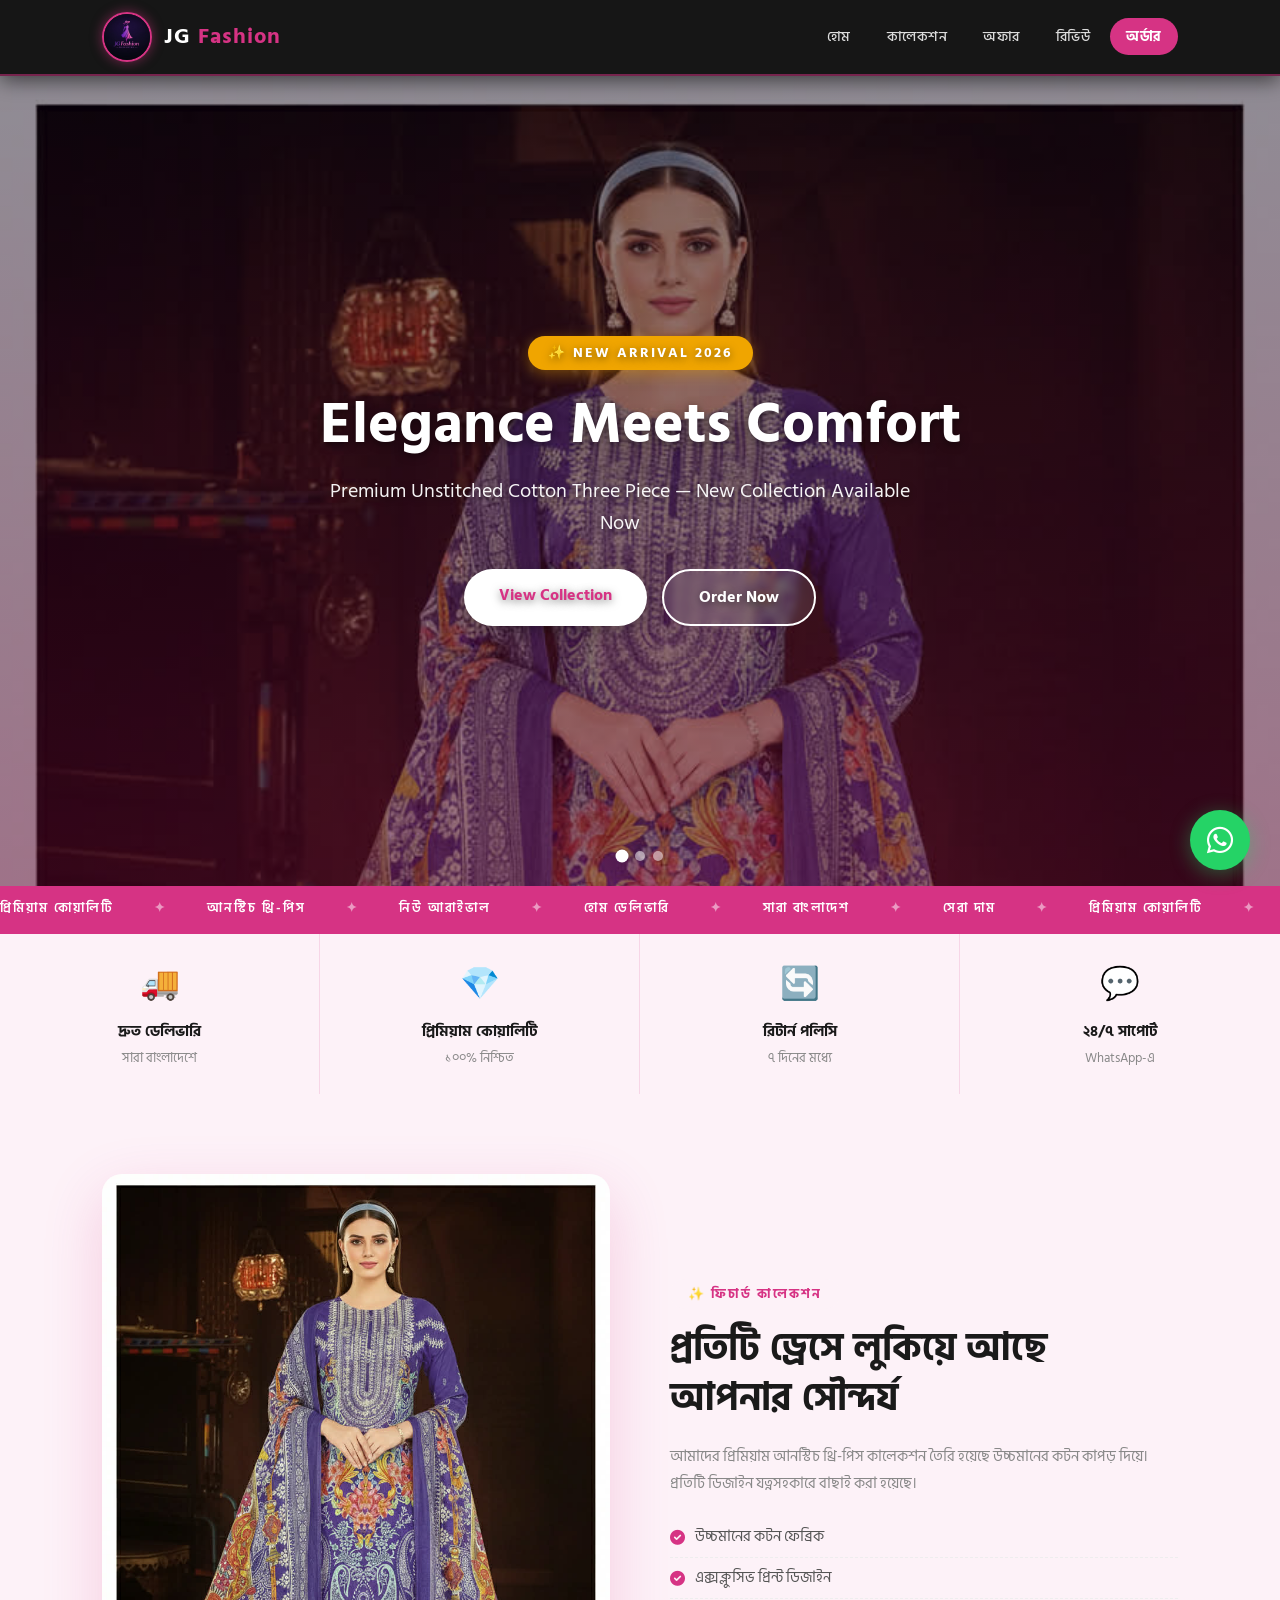
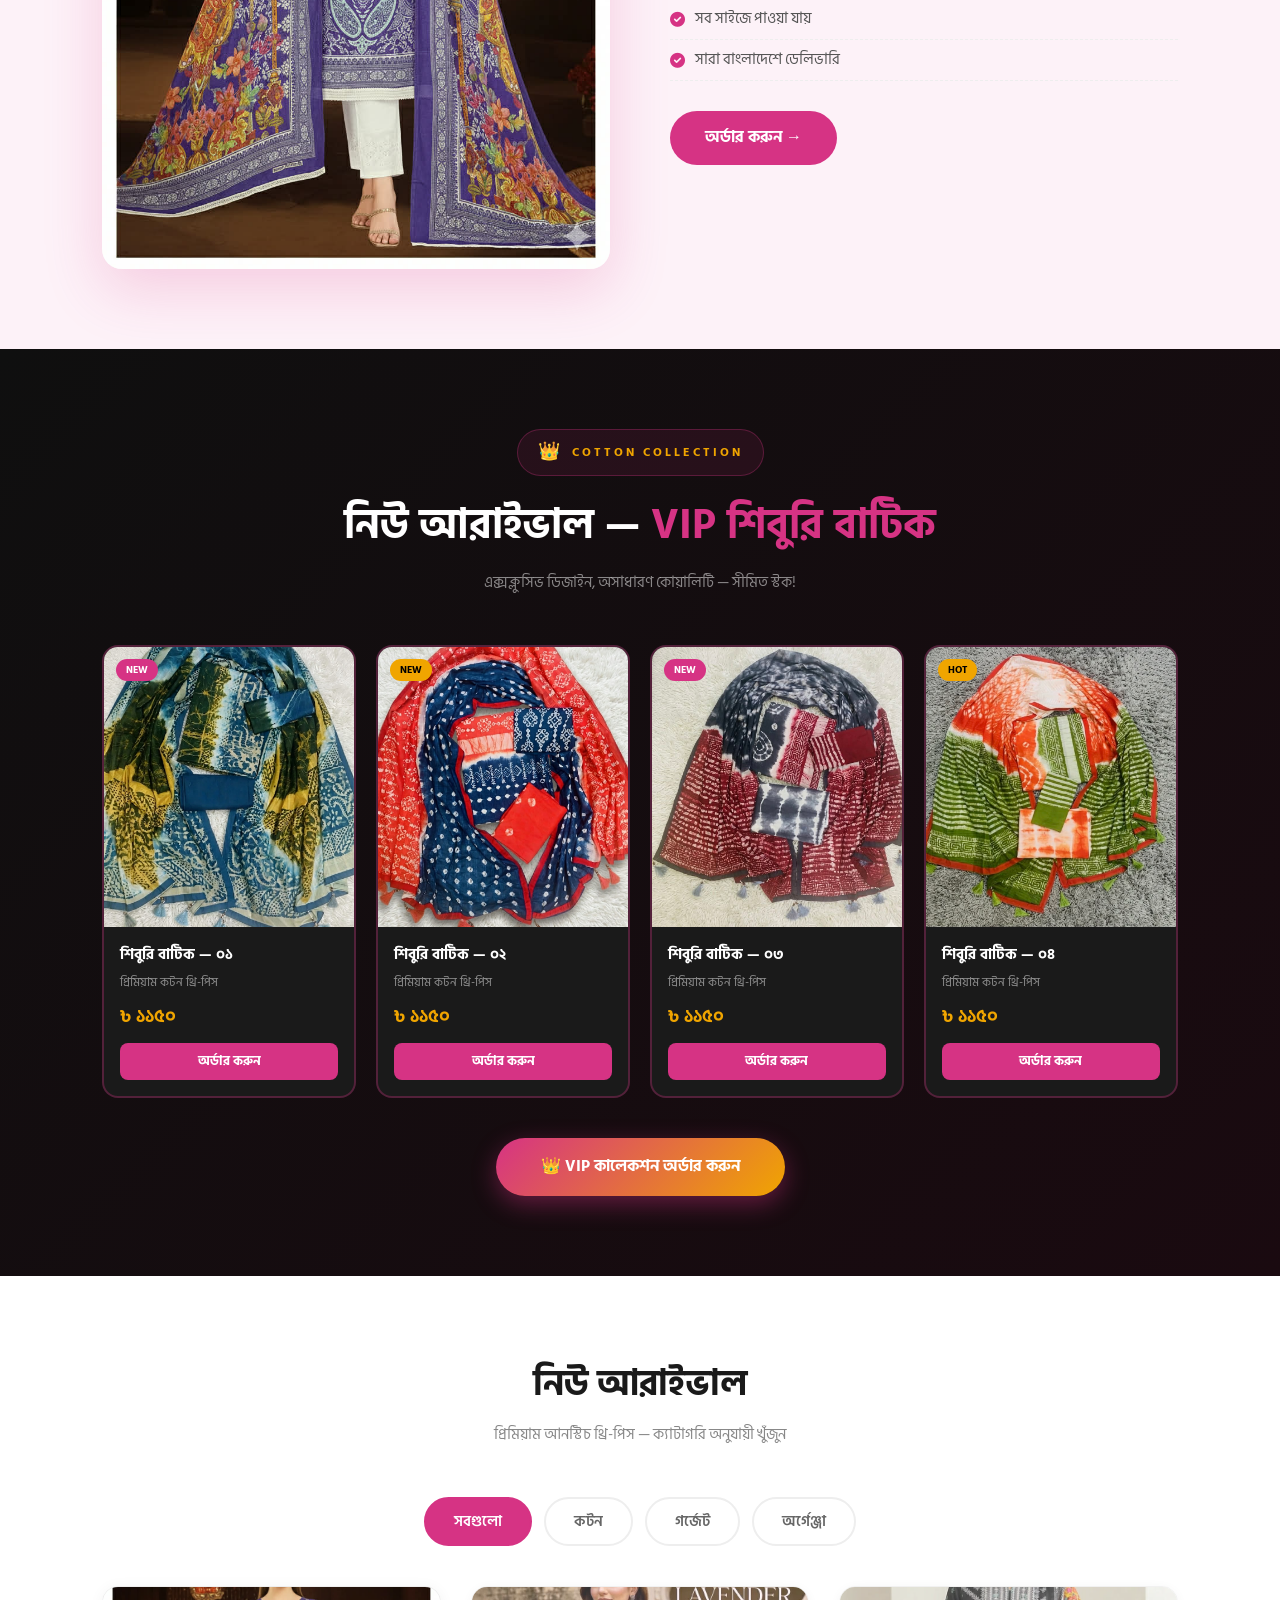
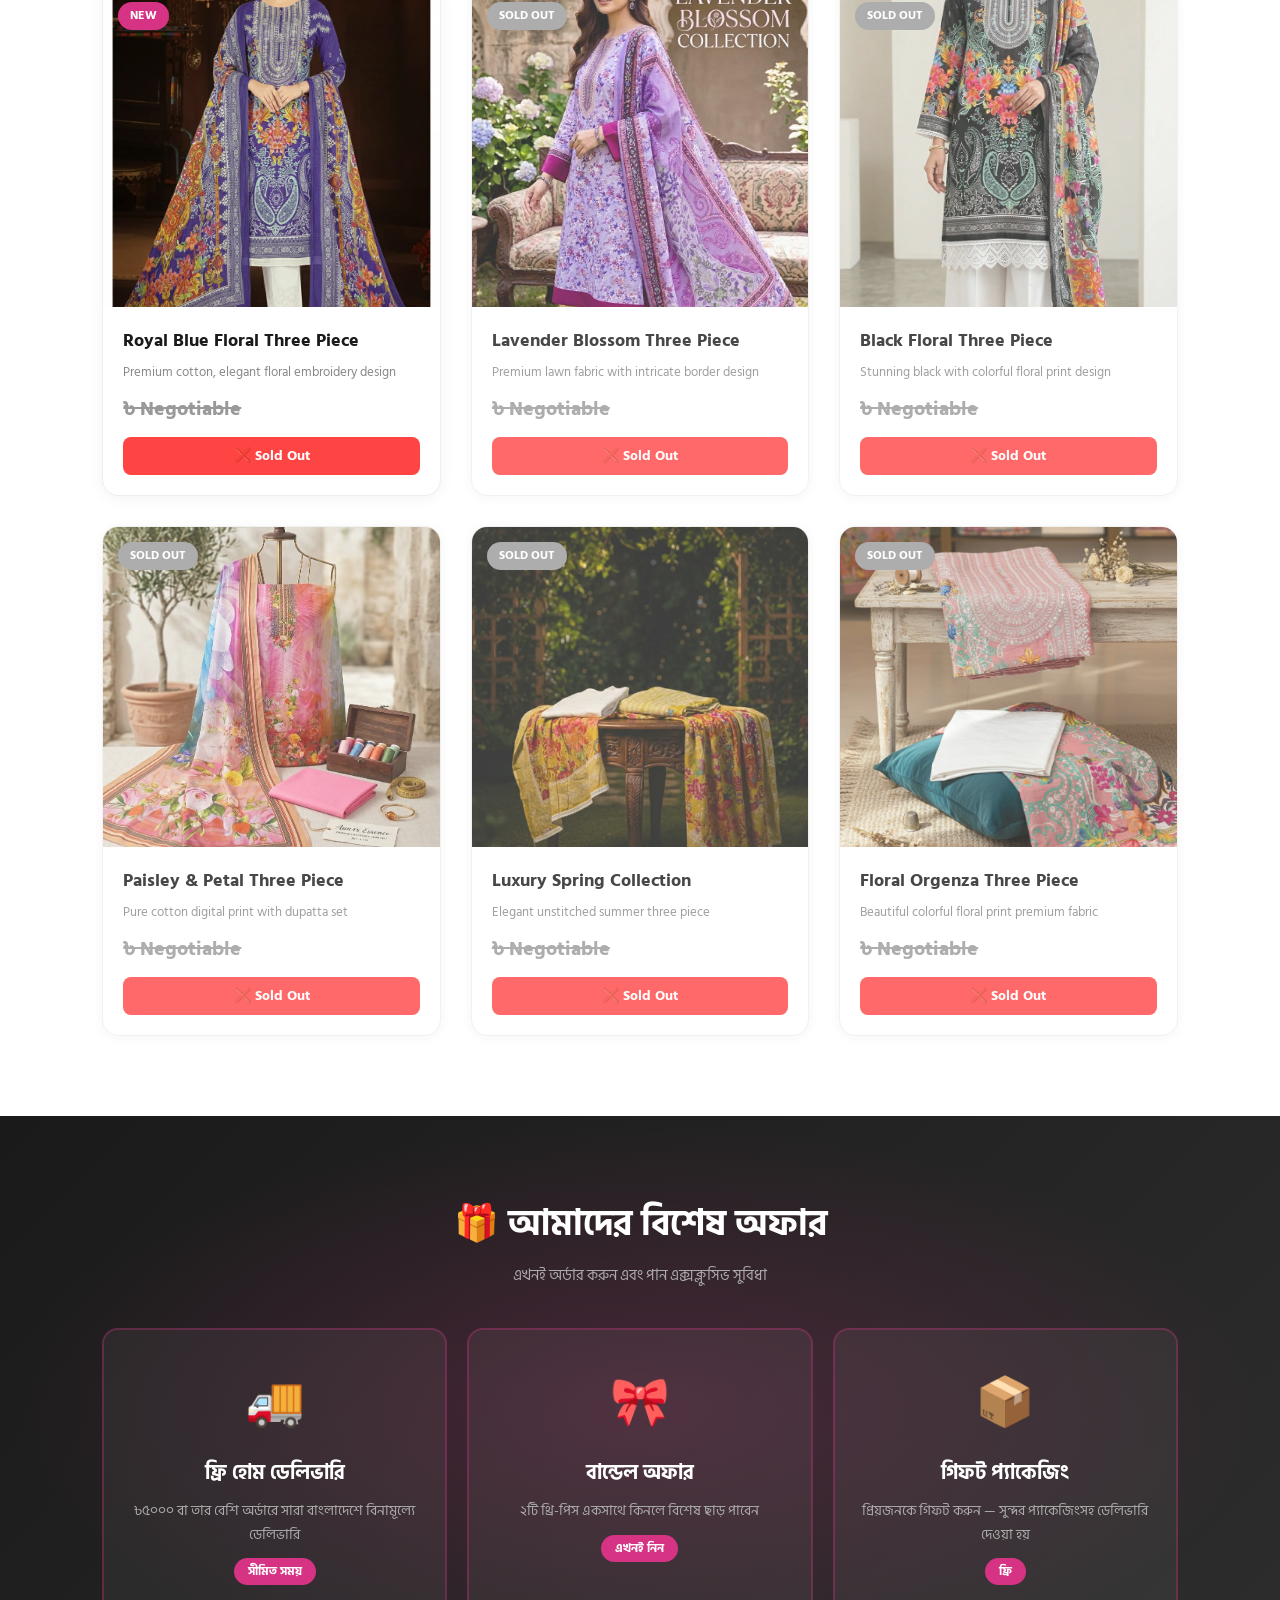
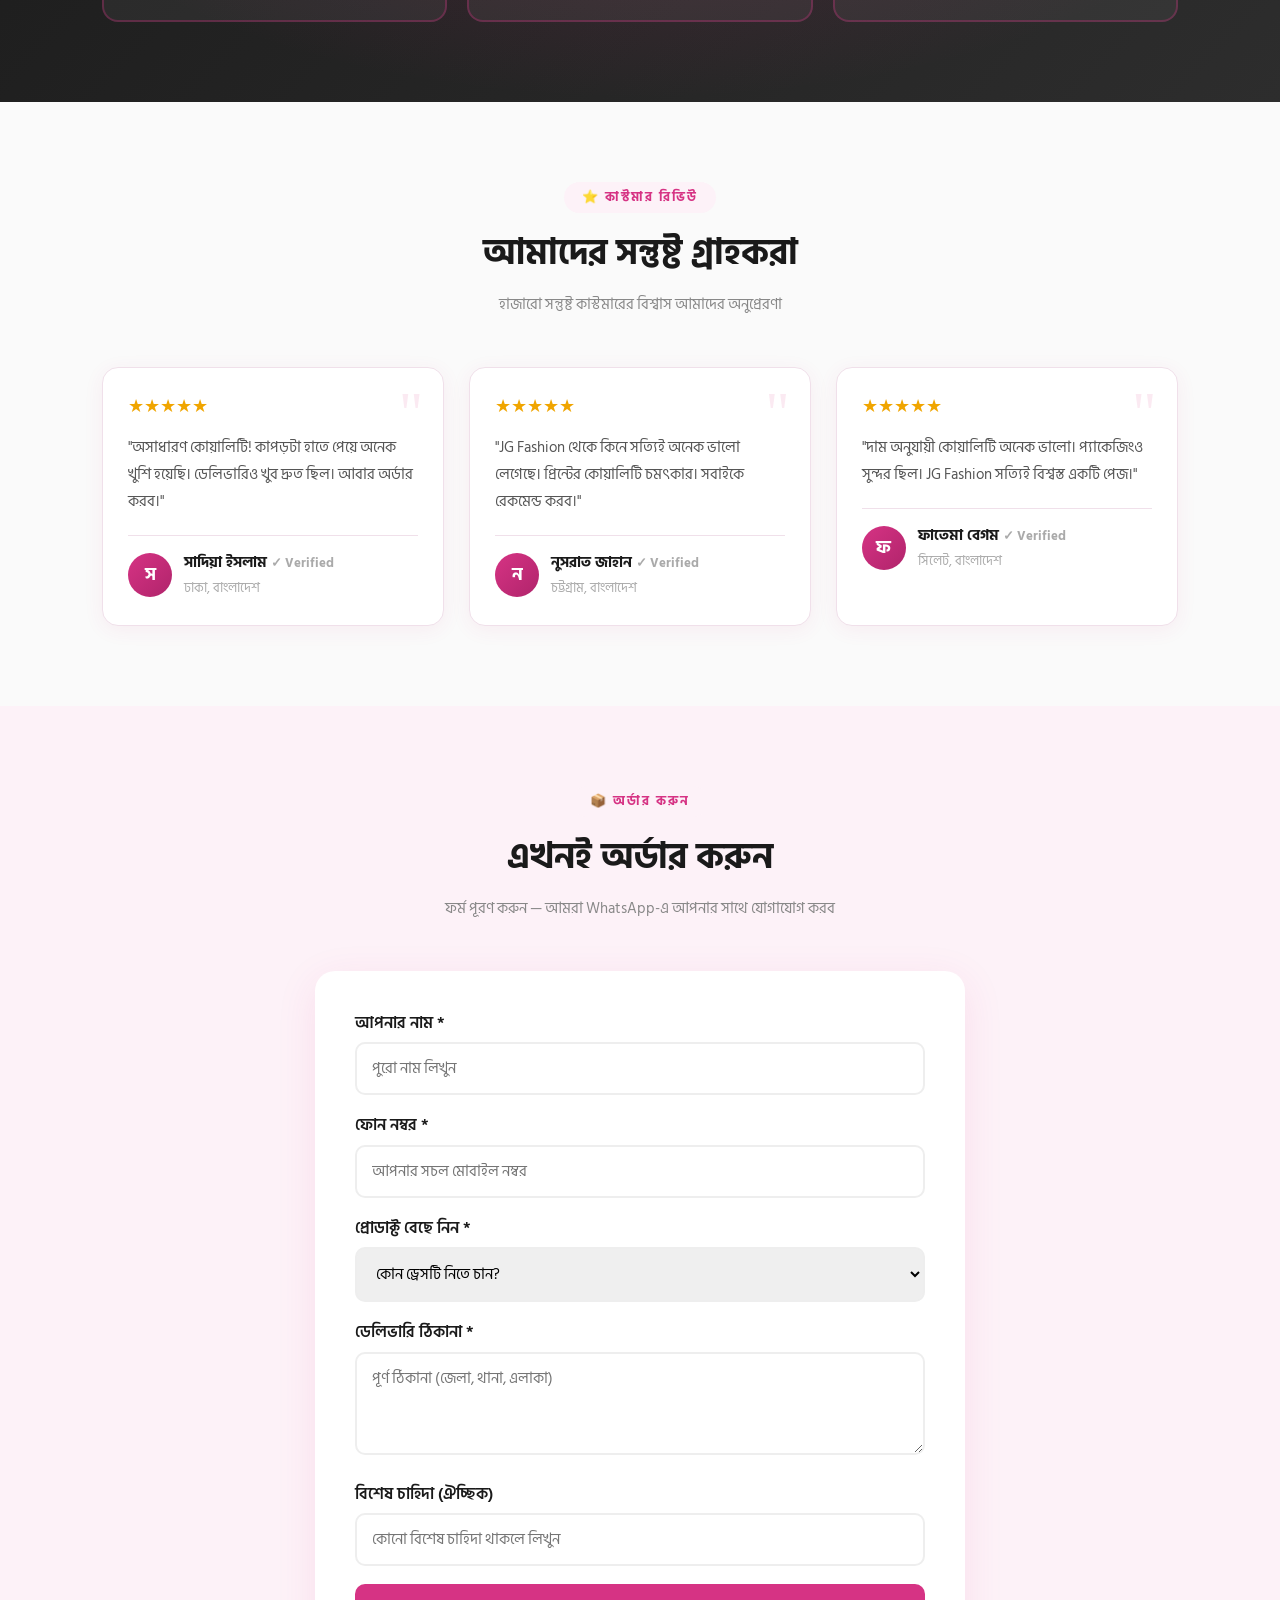
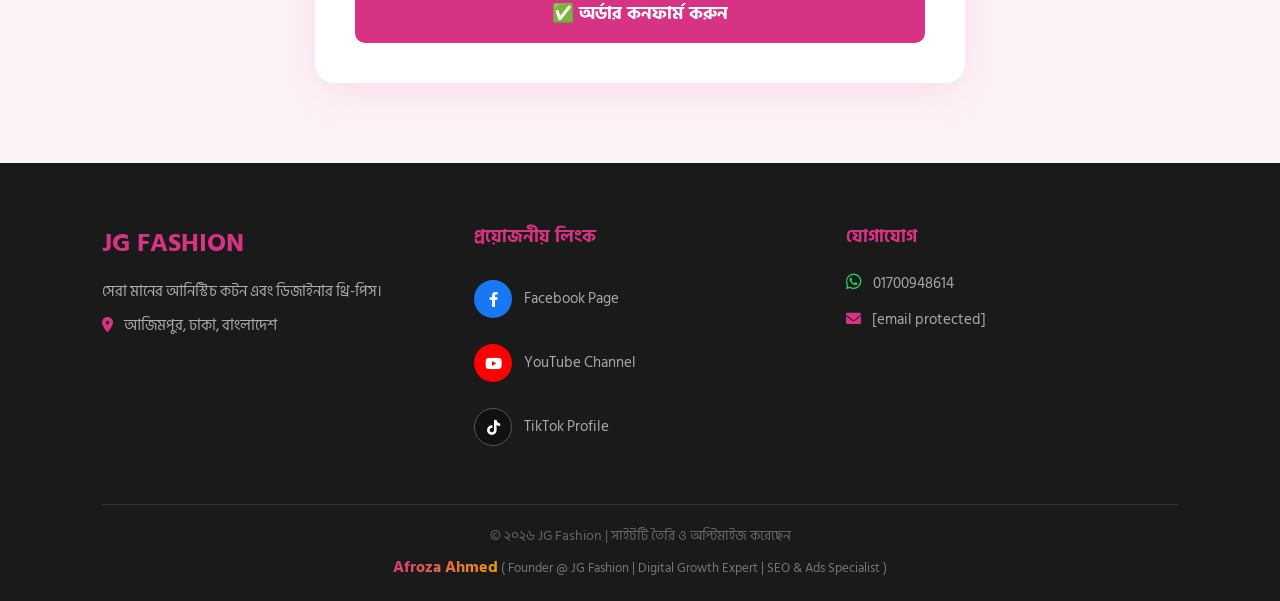
==== commit 66705401: "Add files via upload" ====
--- a/index.html
+++ b/index.html
@@ -215,8 +215,8 @@
             .offer-section, .order-section { padding: 50px 5%; }
             .order-form { padding: 25px; }
 
-            /* VIP Batik - mobile 2 columns */
-            .vip-grid { grid-template-columns: repeat(2, 1fr) !important; gap: 12px !important; }
+            /* VIP Batik - mobile 1 column */
+            .vip-grid { grid-template-columns: 1fr !important; gap: 16px !important; }
 
             /* Product grid - mobile 1 column */
             .product-grid { grid-template-columns: 1fr !important; }
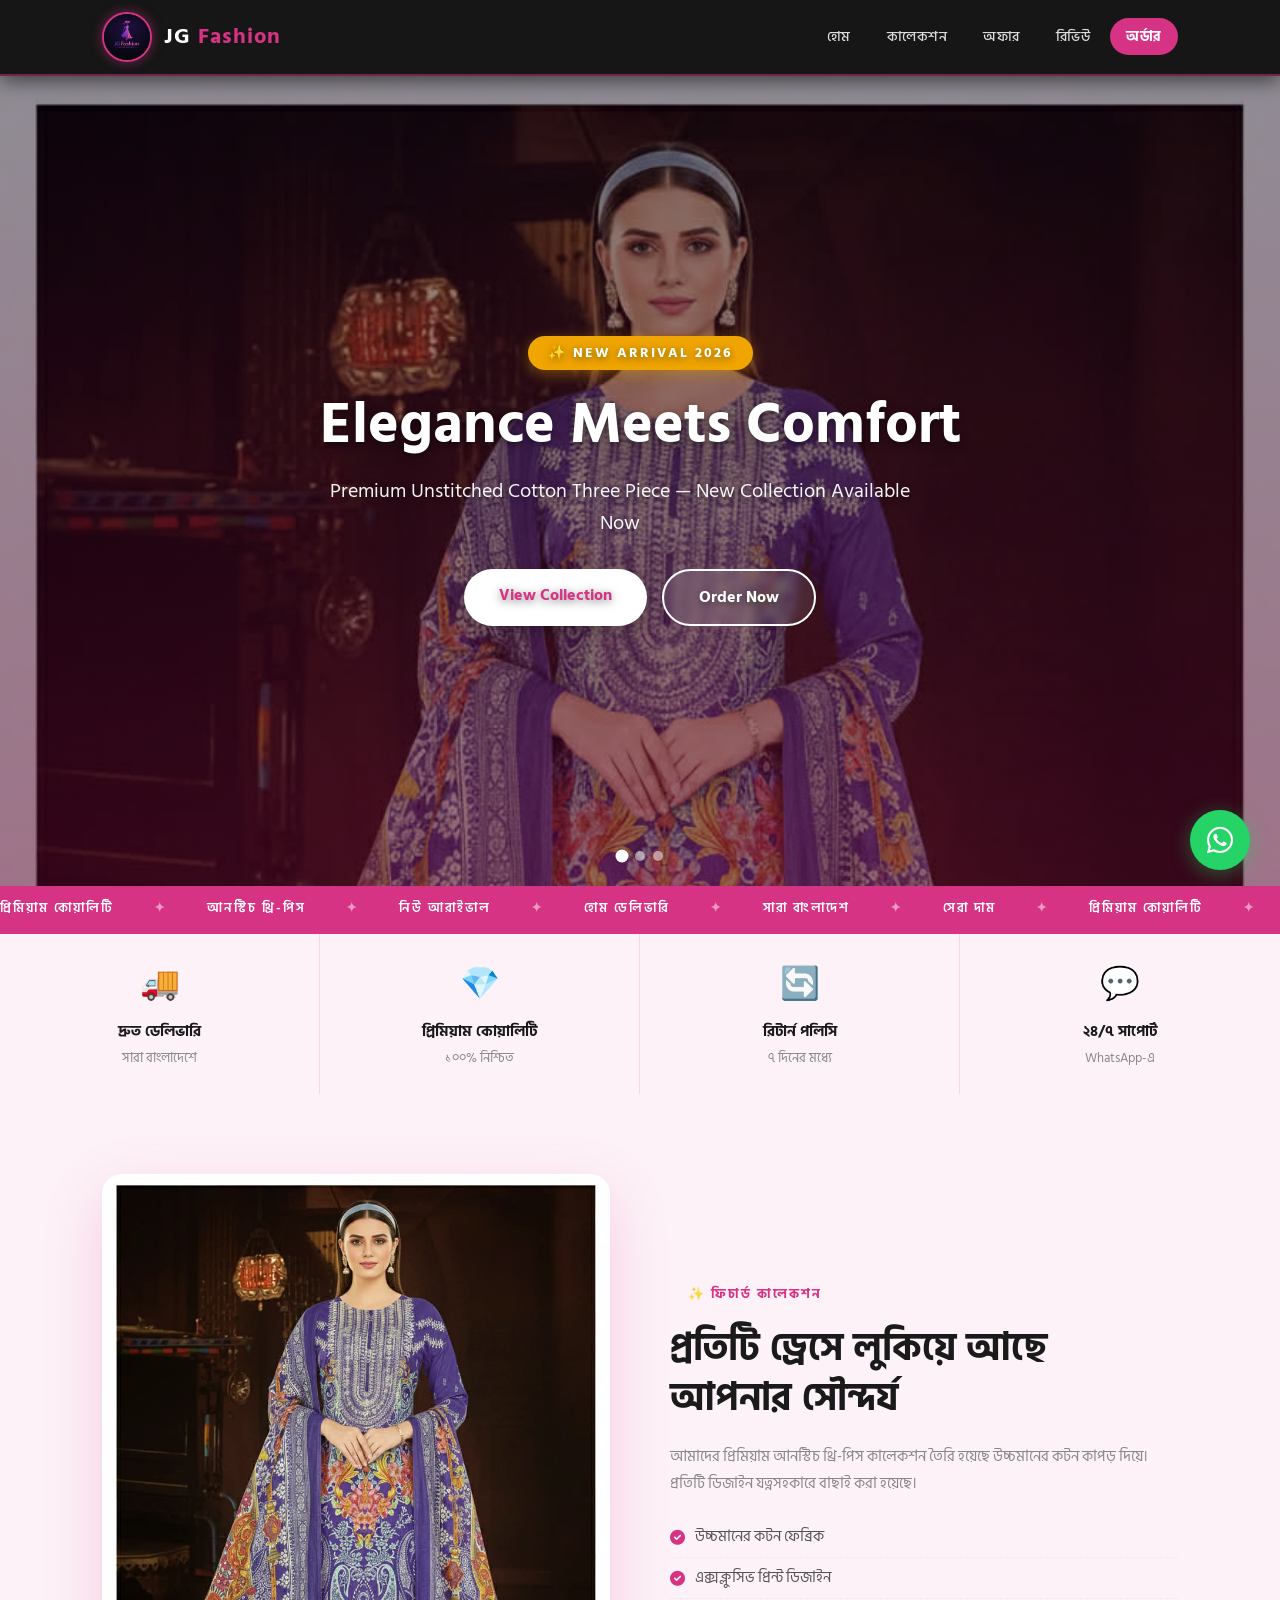
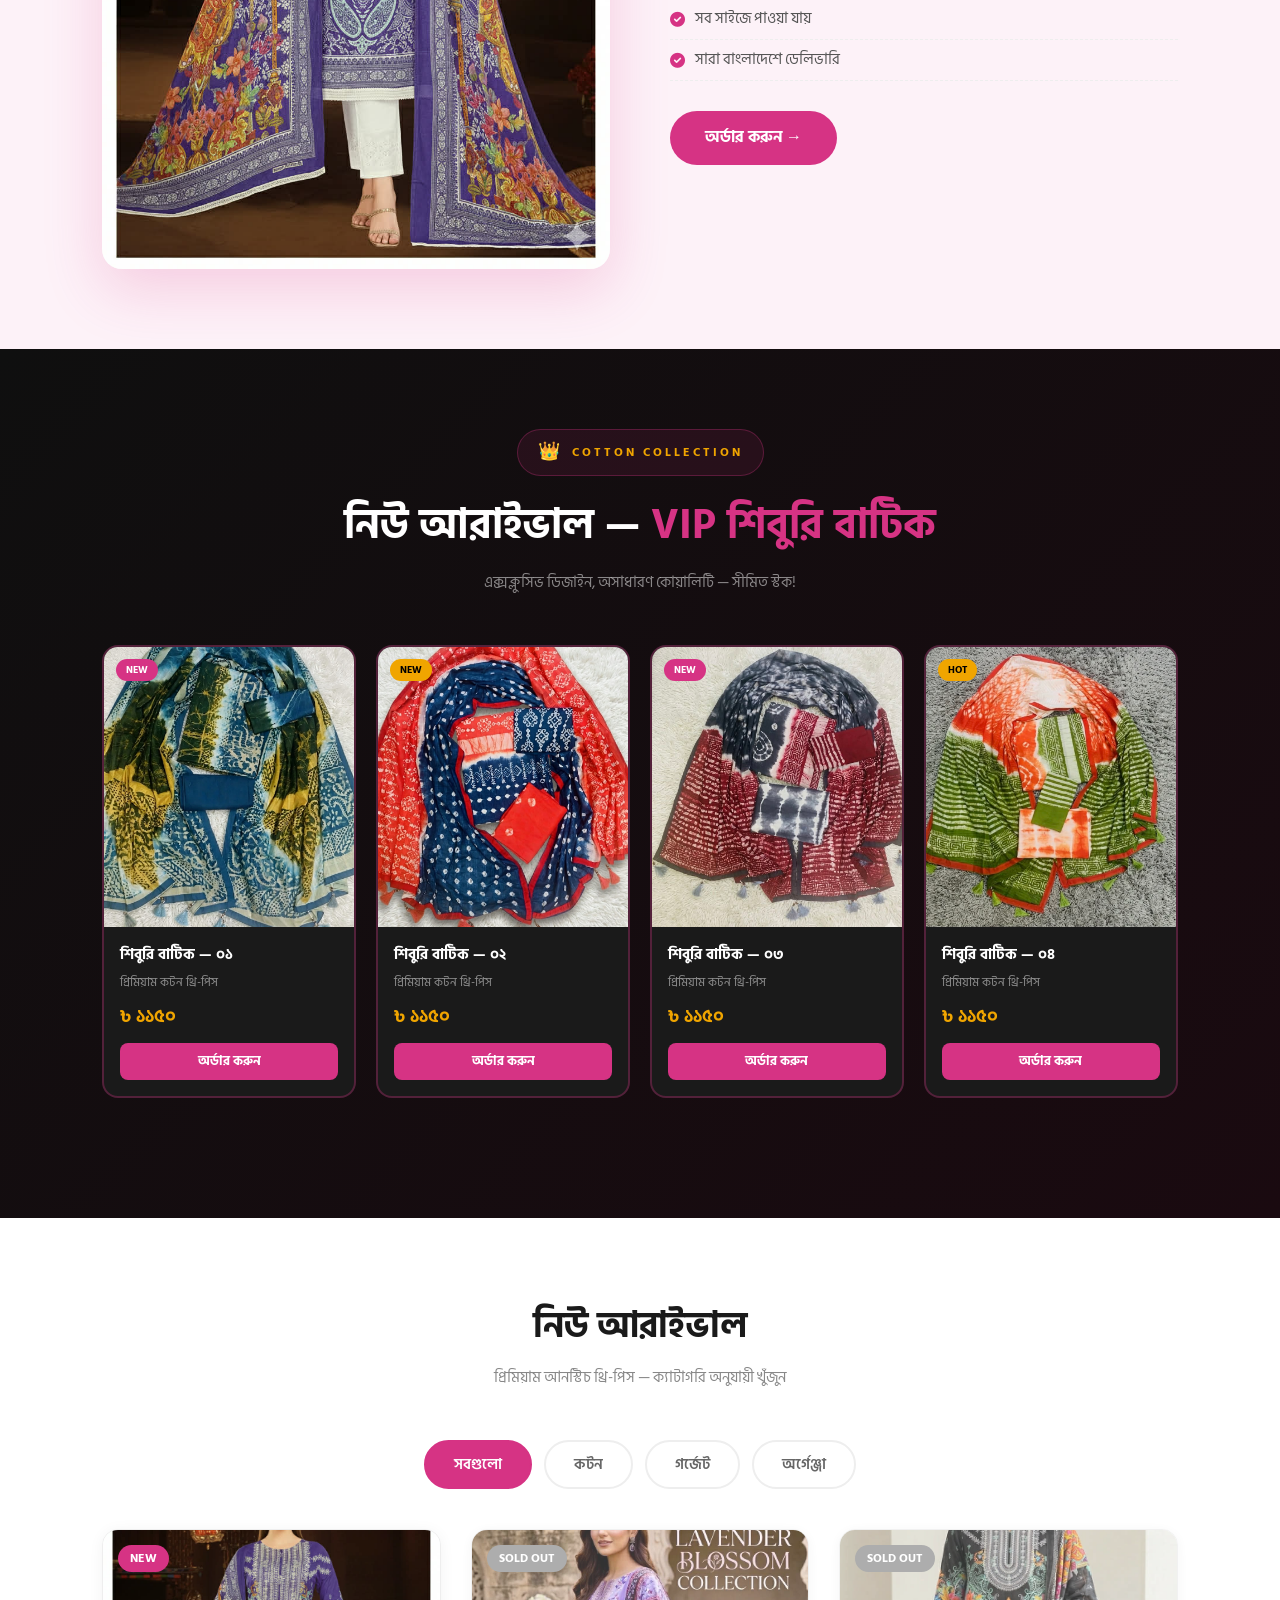
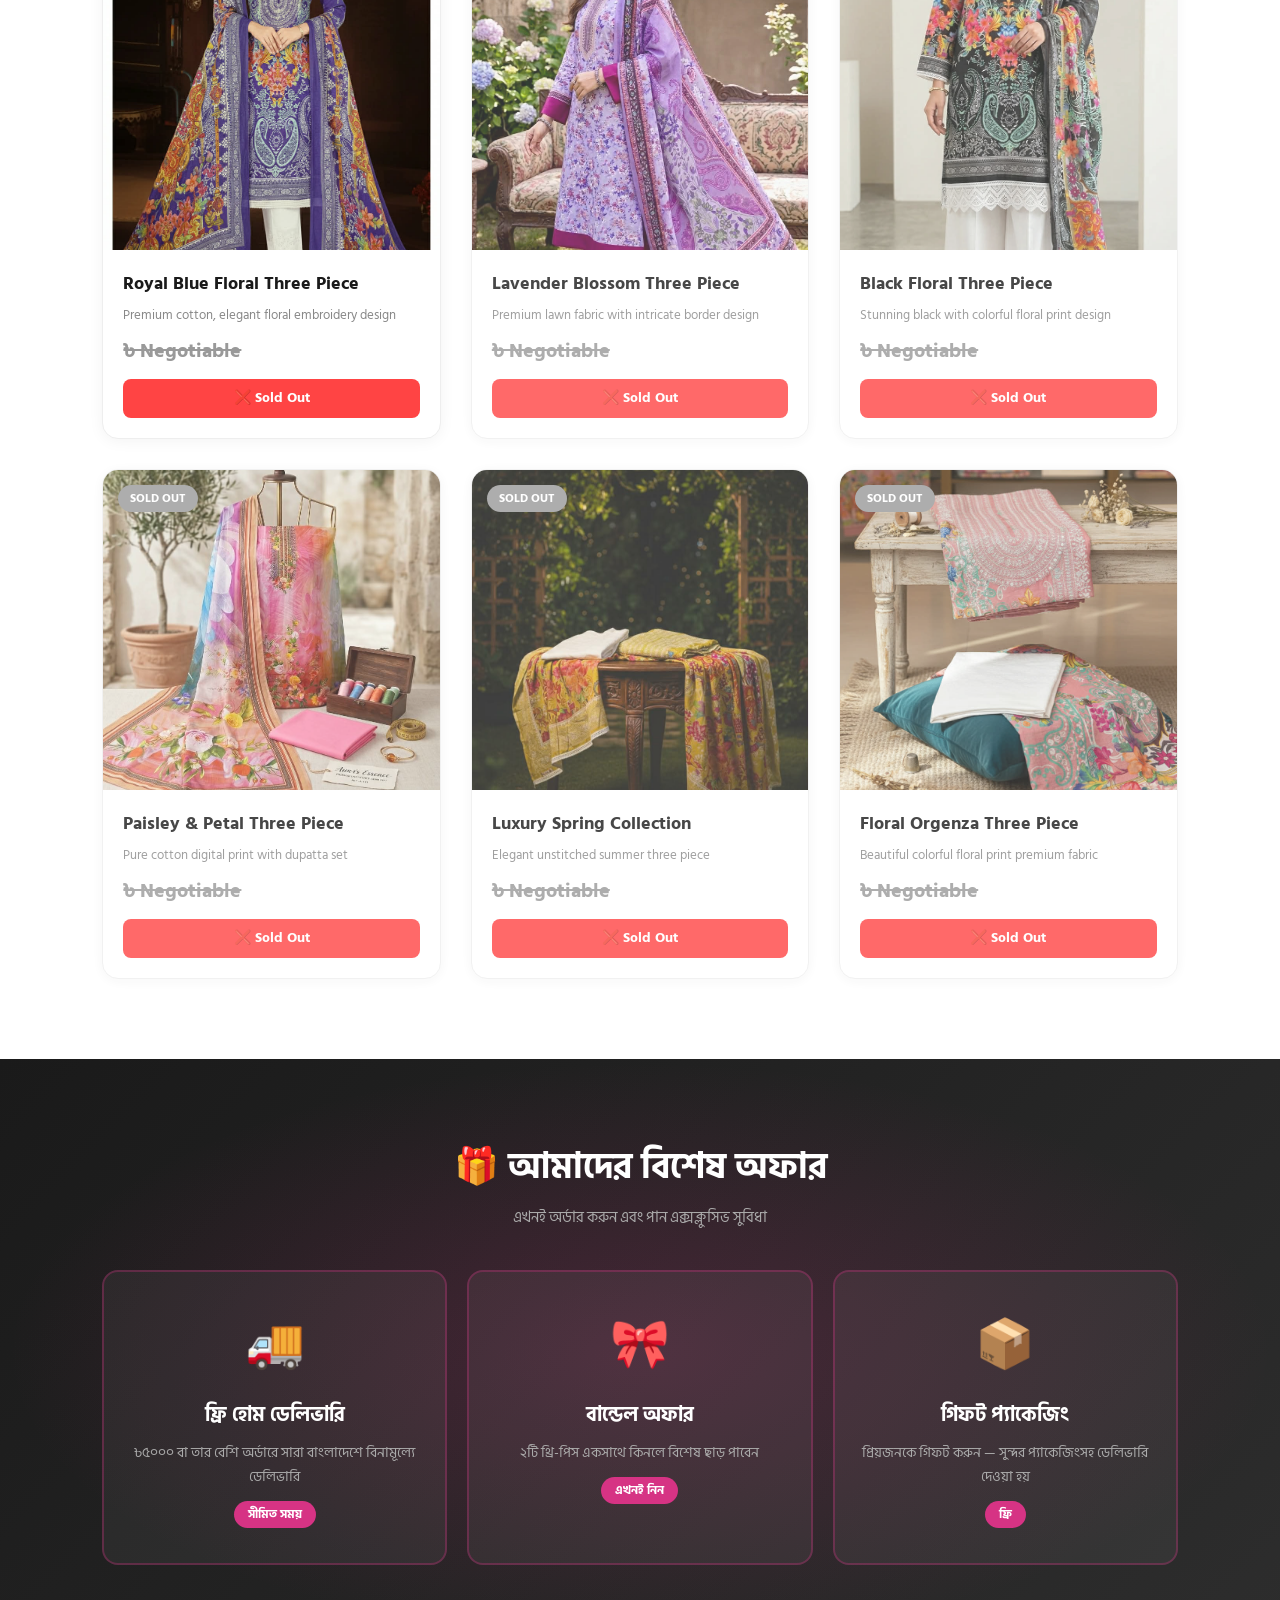
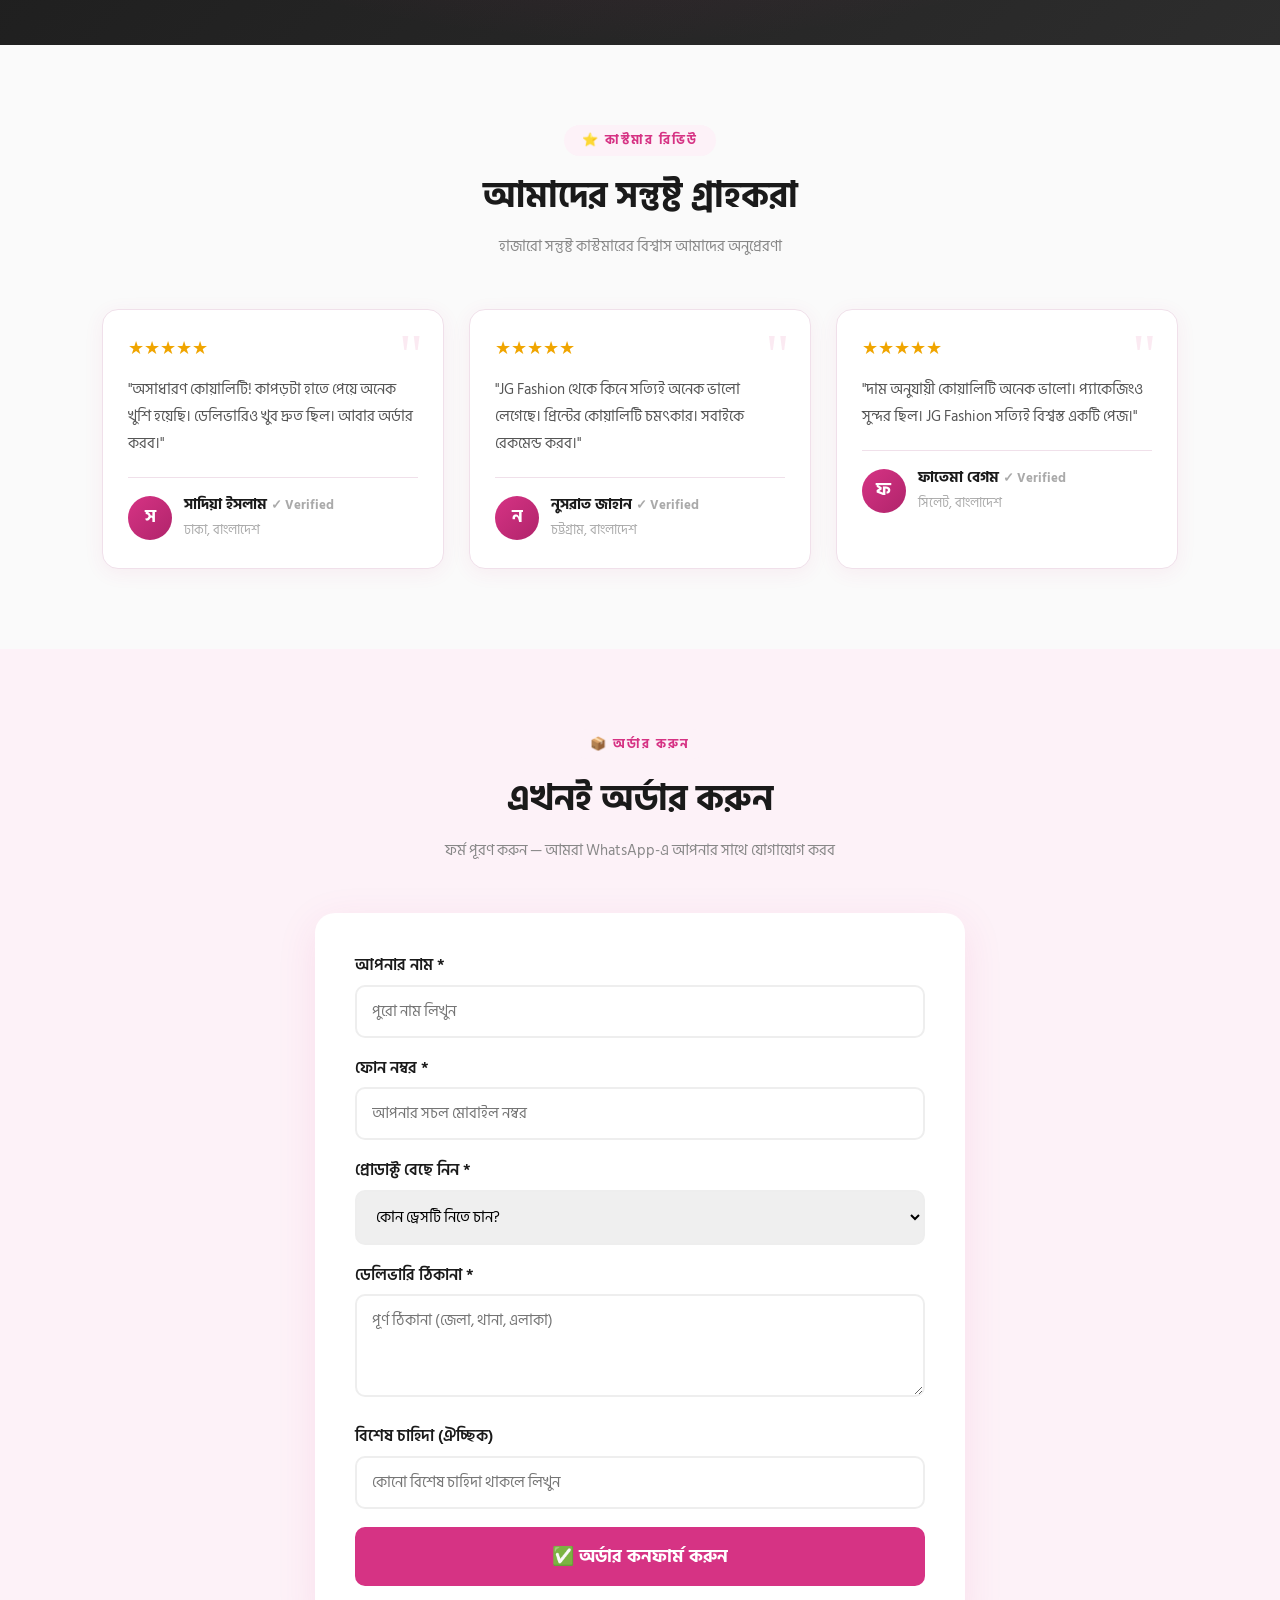
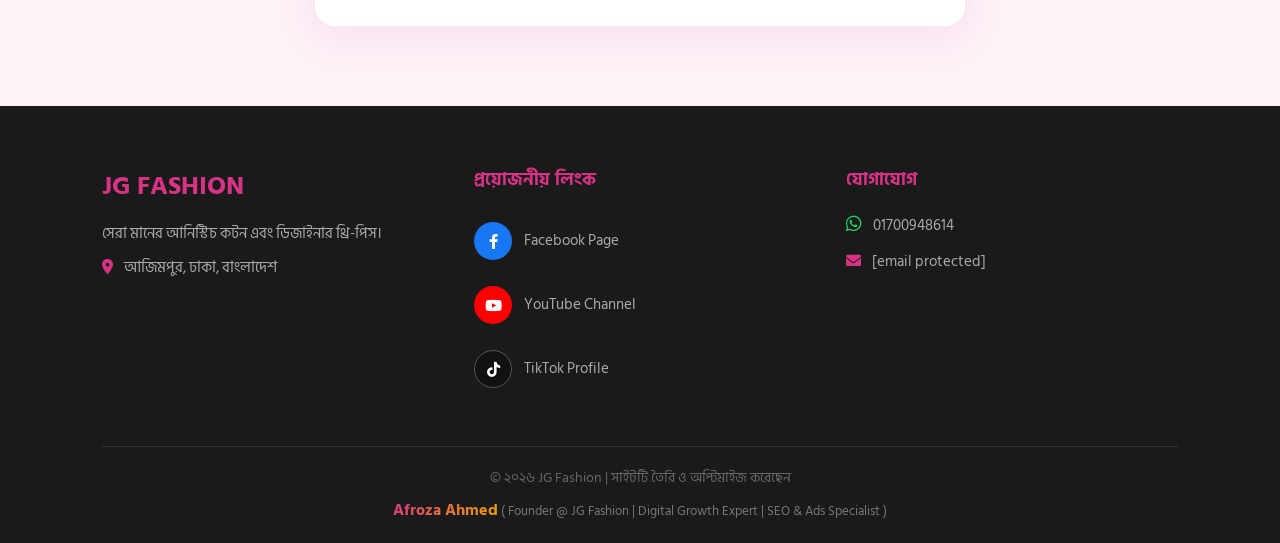
==== commit 395addc2: "Add files via upload" ====
--- a/index.html
+++ b/index.html
@@ -400,11 +400,6 @@
 
         </div>
 
-        <div style="text-align: center;">
-            <a href="#order" style="display: inline-block; background: linear-gradient(135deg, #d63384, #f0a500); color: #fff; padding: 16px 45px; border-radius: 30px; text-decoration: none; font-weight: 700; font-size: 16px; box-shadow: 0 8px 25px rgba(214,51,132,0.4);" onmouseover="this.style.transform='translateY(-3px)'" onmouseout="this.style.transform='translateY(0)'">
-                👑 VIP কালেকশন অর্ডার করুন
-            </a>
-        </div>
     </div>
 </section>
 
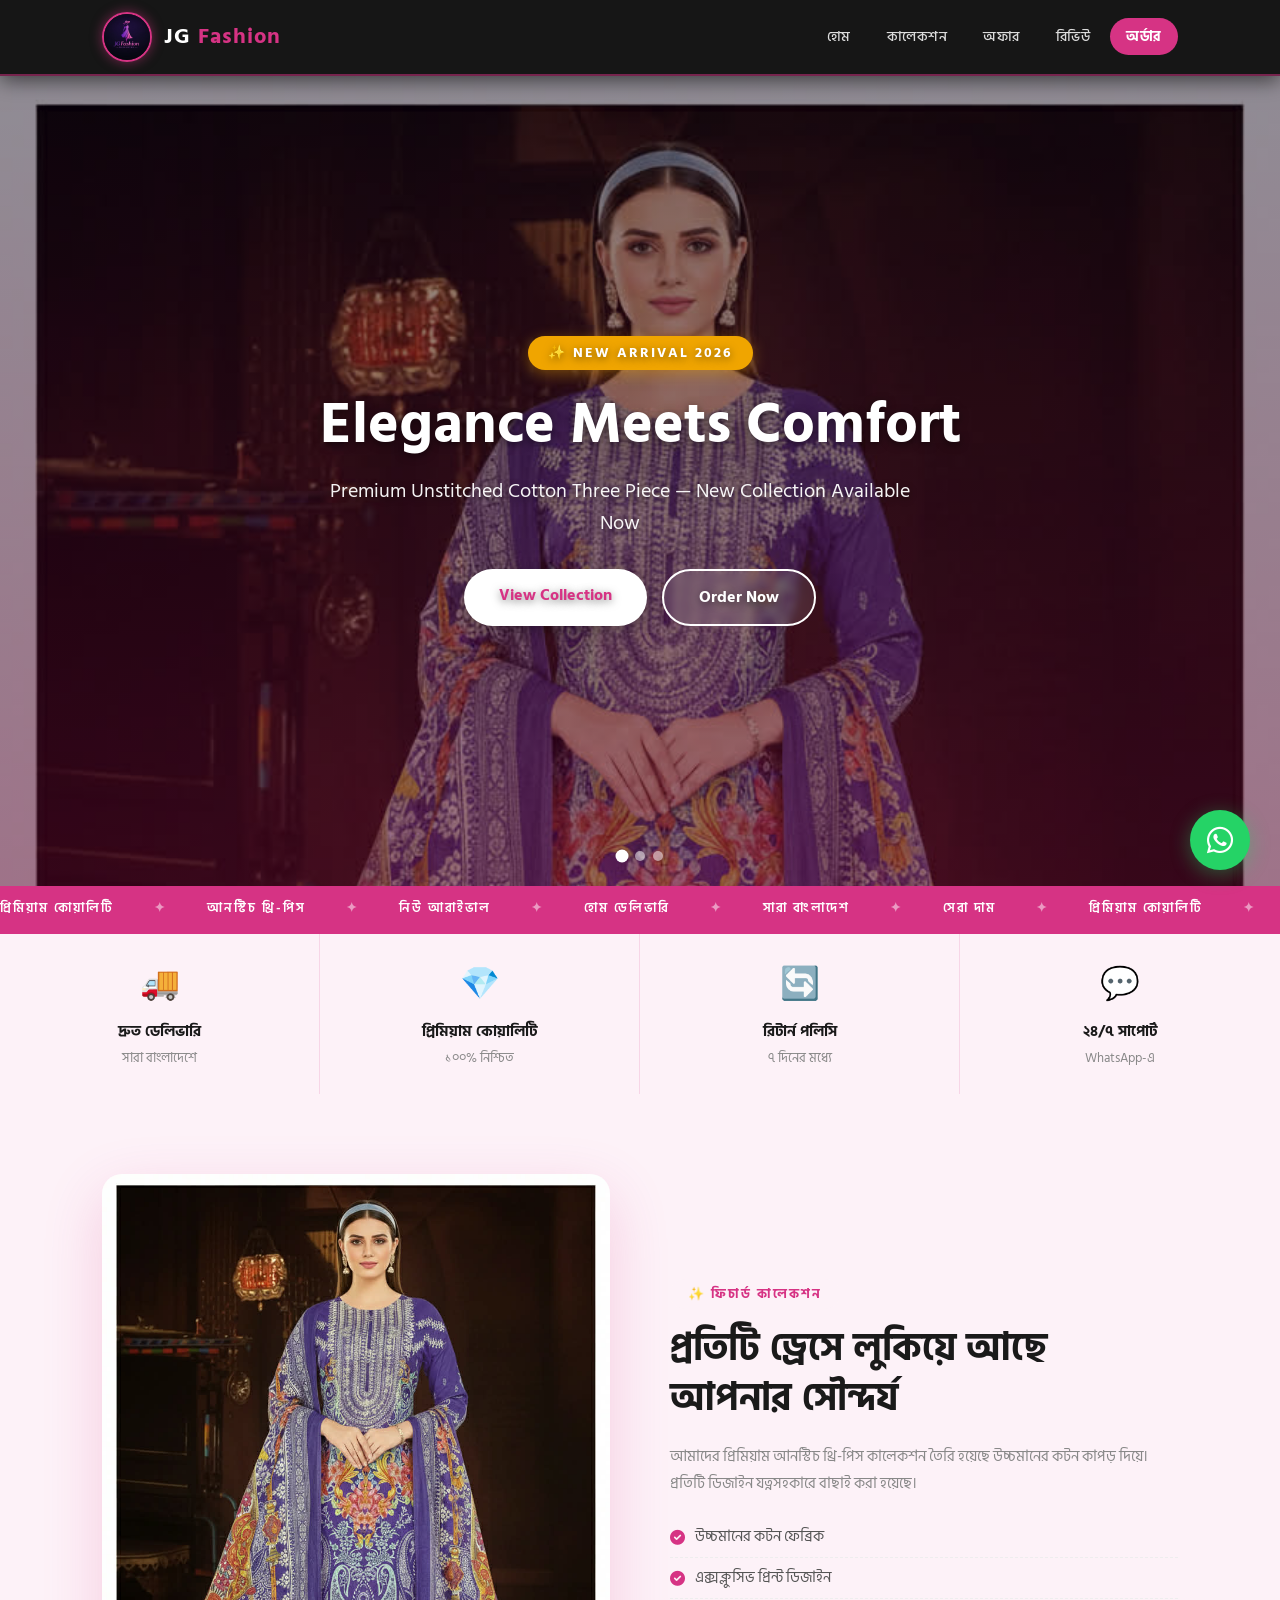
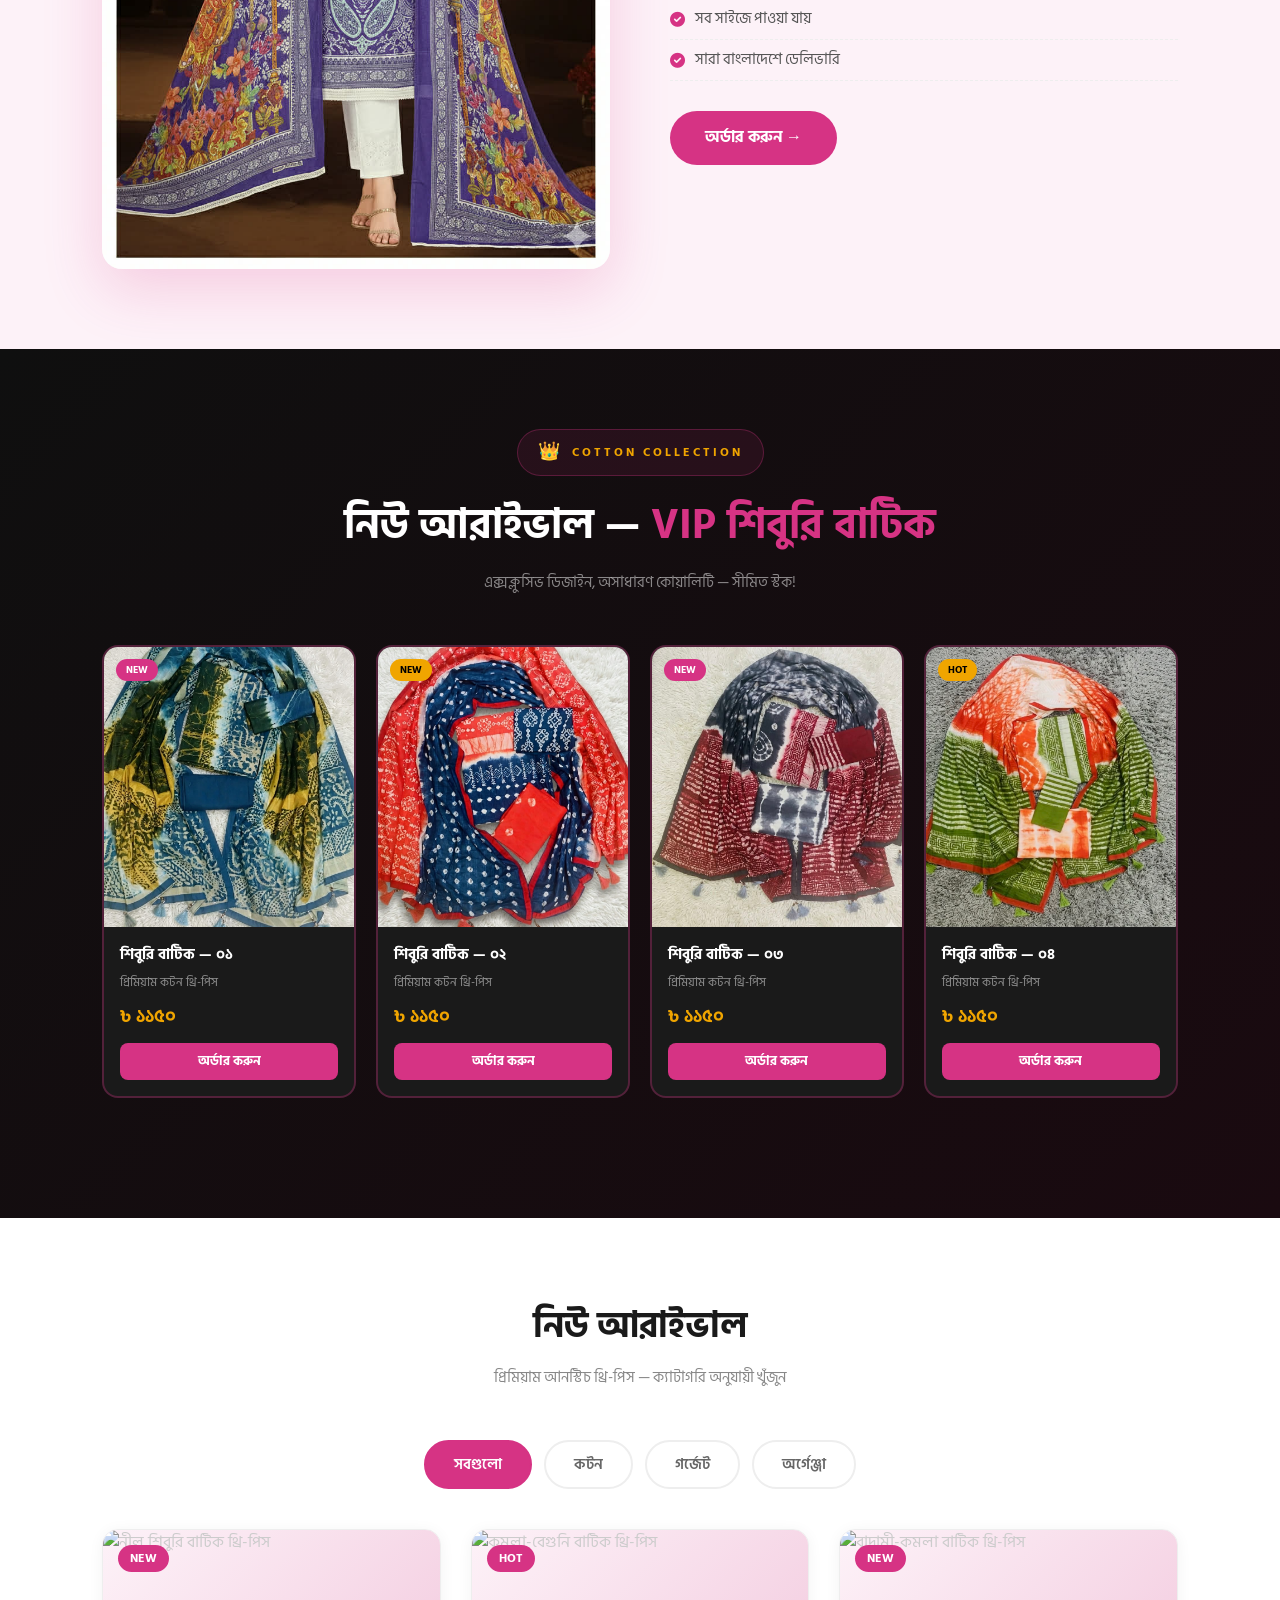
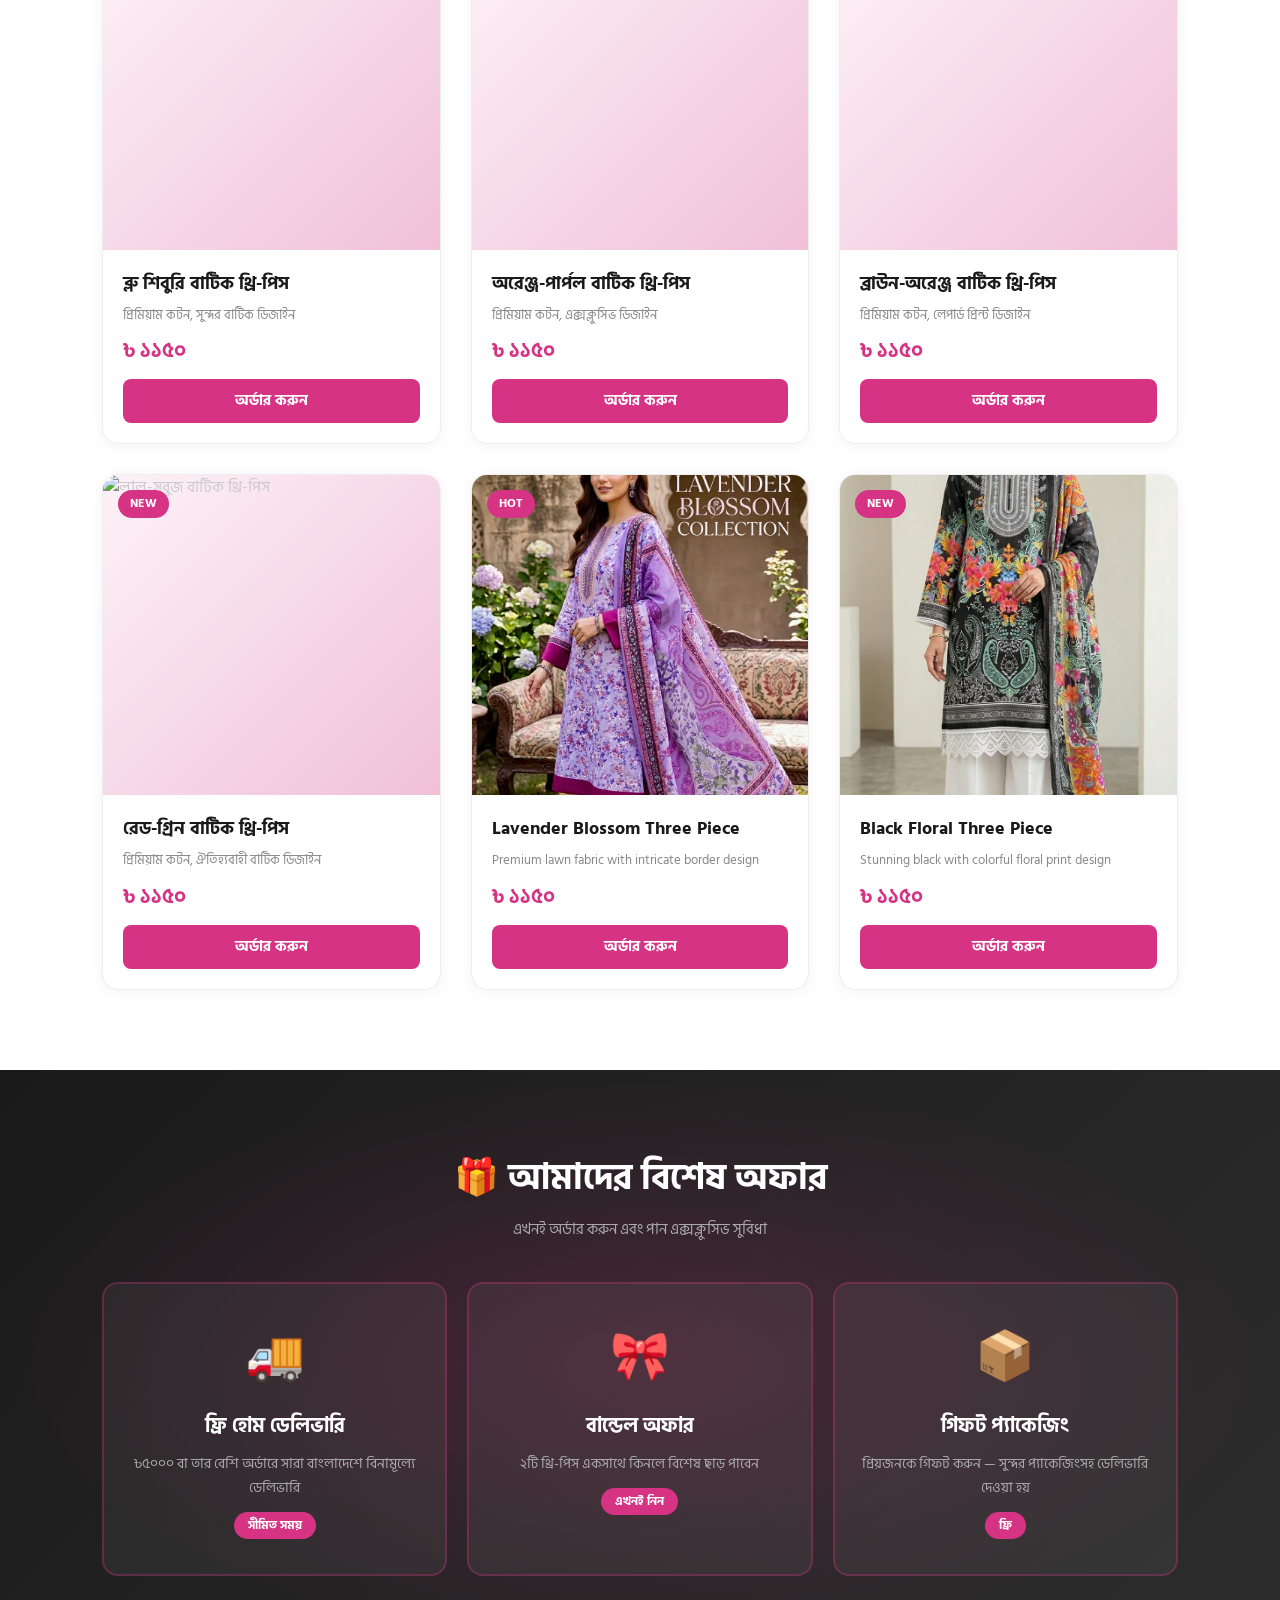
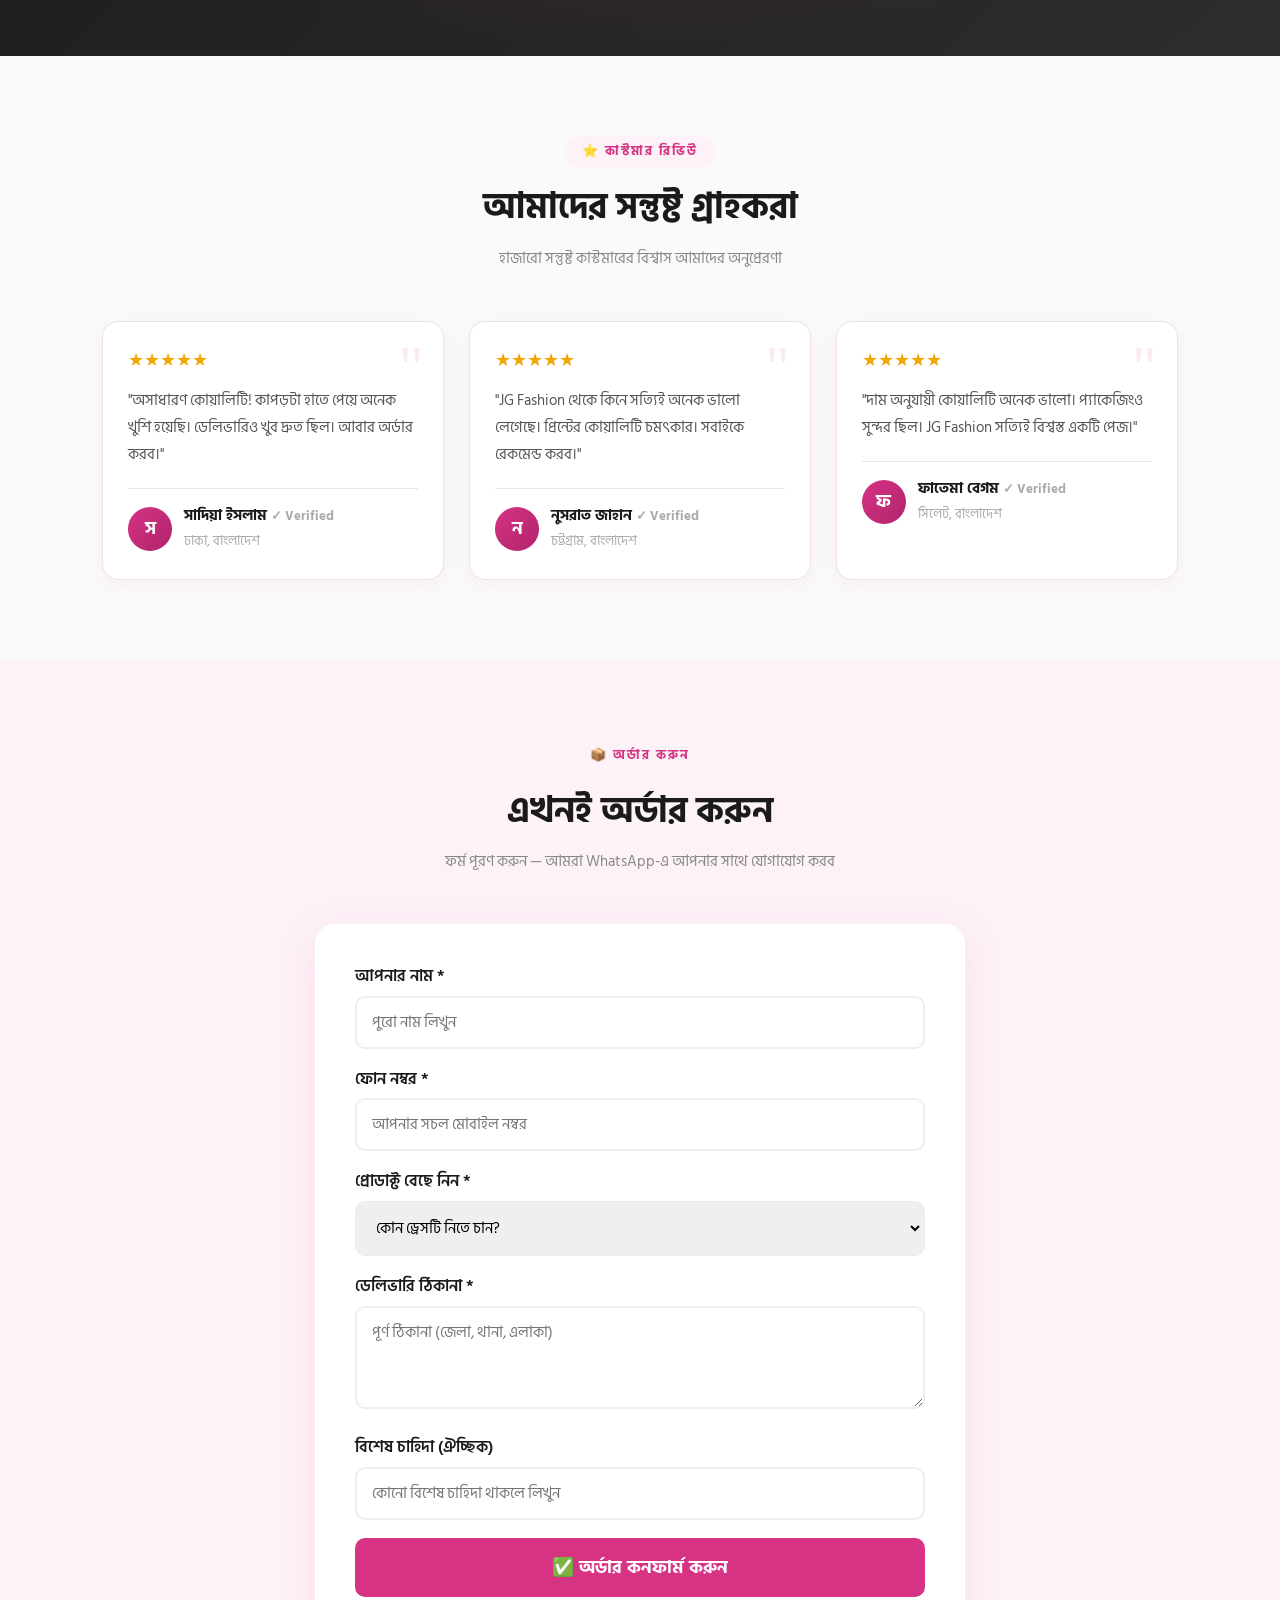
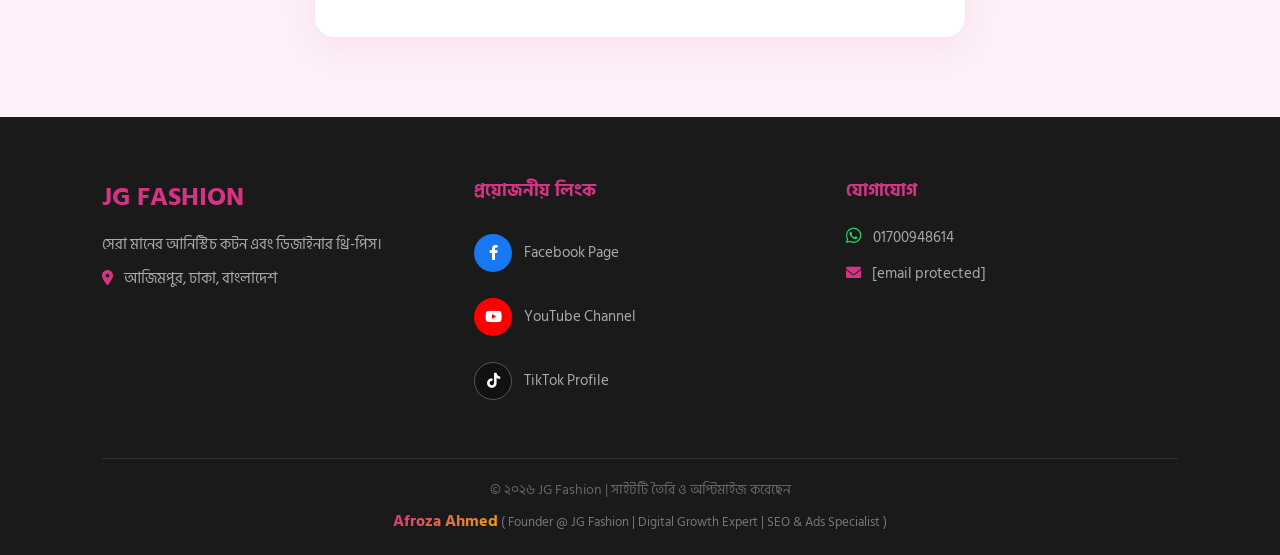
==== commit 9b47efeb: "Add files via upload" ====
--- a/index.html
+++ b/index.html
@@ -419,30 +419,69 @@
     </div>
 
     <div class="product-grid" id="productGrid">
+
+        <!-- New 4 products -->
         <div class="product-card" data-cat="cotton">
-            <div class="product-img"><img src="product1.jpg" alt="Royal Blue Three Piece"><span class="product-badge">NEW</span></div>
-            <div class="product-body"><h3>Royal Blue Floral Three Piece</h3><p>Premium cotton, elegant floral embroidery design</p><div class="product-price" style="color:#999;text-decoration:line-through;">৳ Negotiable</div><div style="background:#ff4444;color:#fff;text-align:center;padding:8px;border-radius:8px;font-weight:700;font-size:14px;margin-top:10px;">❌ Sold Out</div></div>
-        </div>
-        <div class="product-card" data-cat="gorgette" style="opacity:0.8;">
-            <div class="product-img"><img src="product2.jpg" alt="Lavender Blossom Three Piece"><span class="product-badge" style="background:#999;">SOLD OUT</span></div>
-            <div class="product-body"><h3>Lavender Blossom Three Piece</h3><p>Premium lawn fabric with intricate border design</p><div class="product-price" style="color:#999;text-decoration:line-through;">৳ Negotiable</div><div style="background:#ff4444;color:#fff;text-align:center;padding:8px;border-radius:8px;font-weight:700;font-size:14px;margin-top:10px;">❌ Sold Out</div></div>
-        </div>
-        <div class="product-card" data-cat="orgenza" style="opacity:0.8;">
-            <div class="product-img"><img src="product3.jpg" alt="Black Floral Three Piece"><span class="product-badge" style="background:#999;">SOLD OUT</span></div>
-            <div class="product-body"><h3>Black Floral Three Piece</h3><p>Stunning black with colorful floral print design</p><div class="product-price" style="color:#999;text-decoration:line-through;">৳ Negotiable</div><div style="background:#ff4444;color:#fff;text-align:center;padding:8px;border-radius:8px;font-weight:700;font-size:14px;margin-top:10px;">❌ Sold Out</div></div>
-        </div>
-        <div class="product-card" data-cat="cotton" style="opacity:0.8;">
-            <div class="product-img"><img src="cat1.jpg" alt="Cotton Three Piece"><span class="product-badge" style="background:#999;">SOLD OUT</span></div>
-            <div class="product-body"><h3>Paisley & Petal Three Piece</h3><p>Pure cotton digital print with dupatta set</p><div class="product-price" style="color:#999;text-decoration:line-through;">৳ Negotiable</div><div style="background:#ff4444;color:#fff;text-align:center;padding:8px;border-radius:8px;font-weight:700;font-size:14px;margin-top:10px;">❌ Sold Out</div></div>
-        </div>
-        <div class="product-card" data-cat="gorgette" style="opacity:0.8;">
-            <div class="product-img"><img src="cat3.jpg" alt="Gorgette Three Piece"><span class="product-badge" style="background:#999;">SOLD OUT</span></div>
-            <div class="product-body"><h3>Luxury Spring Collection</h3><p>Elegant unstitched summer three piece</p><div class="product-price" style="color:#999;text-decoration:line-through;">৳ Negotiable</div><div style="background:#ff4444;color:#fff;text-align:center;padding:8px;border-radius:8px;font-weight:700;font-size:14px;margin-top:10px;">❌ Sold Out</div></div>
-        </div>
-        <div class="product-card" data-cat="orgenza" style="opacity:0.8;">
-            <div class="product-img"><img src="cat5.jpg" alt="Orgenza Three Piece"><span class="product-badge" style="background:#999;">SOLD OUT</span></div>
-            <div class="product-body"><h3>Floral Orgenza Three Piece</h3><p>Beautiful colorful floral print premium fabric</p><div class="product-price" style="color:#999;text-decoration:line-through;">৳ Negotiable</div><div style="background:#ff4444;color:#fff;text-align:center;padding:8px;border-radius:8px;font-weight:700;font-size:14px;margin-top:10px;">❌ Sold Out</div></div>
-        </div>
+            <div class="product-img"><img src="new1.jpg" alt="নীল শিবুরি বাটিক থ্রি-পিস"><span class="product-badge">NEW</span></div>
+            <div class="product-body">
+                <h3>ব্লু শিবুরি বাটিক থ্রি-পিস</h3>
+                <p>প্রিমিয়াম কটন, সুন্দর বাটিক ডিজাইন</p>
+                <div class="product-price">৳ ১১৫০</div>
+                <a href="#order" class="product-btn">অর্ডার করুন</a>
+            </div>
+        </div>
+
+        <div class="product-card" data-cat="gorgette">
+            <div class="product-img"><img src="new2.jpg" alt="কমলা-বেগুনি বাটিক থ্রি-পিস"><span class="product-badge">HOT</span></div>
+            <div class="product-body">
+                <h3>অরেঞ্জ-পার্পল বাটিক থ্রি-পিস</h3>
+                <p>প্রিমিয়াম কটন, এক্সক্লুসিভ ডিজাইন</p>
+                <div class="product-price">৳ ১১৫০</div>
+                <a href="#order" class="product-btn">অর্ডার করুন</a>
+            </div>
+        </div>
+
+        <div class="product-card" data-cat="orgenza">
+            <div class="product-img"><img src="new3.jpg" alt="বাদামী-কমলা বাটিক থ্রি-পিস"><span class="product-badge">NEW</span></div>
+            <div class="product-body">
+                <h3>ব্রাউন-অরেঞ্জ বাটিক থ্রি-পিস</h3>
+                <p>প্রিমিয়াম কটন, লেপার্ড প্রিন্ট ডিজাইন</p>
+                <div class="product-price">৳ ১১৫০</div>
+                <a href="#order" class="product-btn">অর্ডার করুন</a>
+            </div>
+        </div>
+
+        <div class="product-card" data-cat="cotton">
+            <div class="product-img"><img src="new4.jpg" alt="লাল-সবুজ বাটিক থ্রি-পিস"><span class="product-badge">NEW</span></div>
+            <div class="product-body">
+                <h3>রেড-গ্রিন বাটিক থ্রি-পিস</h3>
+                <p>প্রিমিয়াম কটন, ঐতিহ্যবাহী বাটিক ডিজাইন</p>
+                <div class="product-price">৳ ১১৫০</div>
+                <a href="#order" class="product-btn">অর্ডার করুন</a>
+            </div>
+        </div>
+
+        <!-- Keep 2 existing products -->
+        <div class="product-card" data-cat="gorgette">
+            <div class="product-img"><img src="product2.jpg" alt="Lavender Blossom Three Piece"><span class="product-badge">HOT</span></div>
+            <div class="product-body">
+                <h3>Lavender Blossom Three Piece</h3>
+                <p>Premium lawn fabric with intricate border design</p>
+                <div class="product-price">৳ ১১৫০</div>
+                <a href="#order" class="product-btn">অর্ডার করুন</a>
+            </div>
+        </div>
+
+        <div class="product-card" data-cat="orgenza">
+            <div class="product-img"><img src="product3.jpg" alt="Black Floral Three Piece"><span class="product-badge">NEW</span></div>
+            <div class="product-body">
+                <h3>Black Floral Three Piece</h3>
+                <p>Stunning black with colorful floral print design</p>
+                <div class="product-price">৳ ১১৫০</div>
+                <a href="#order" class="product-btn">অর্ডার করুন</a>
+            </div>
+        </div>
+
     </div>
 </section>
 
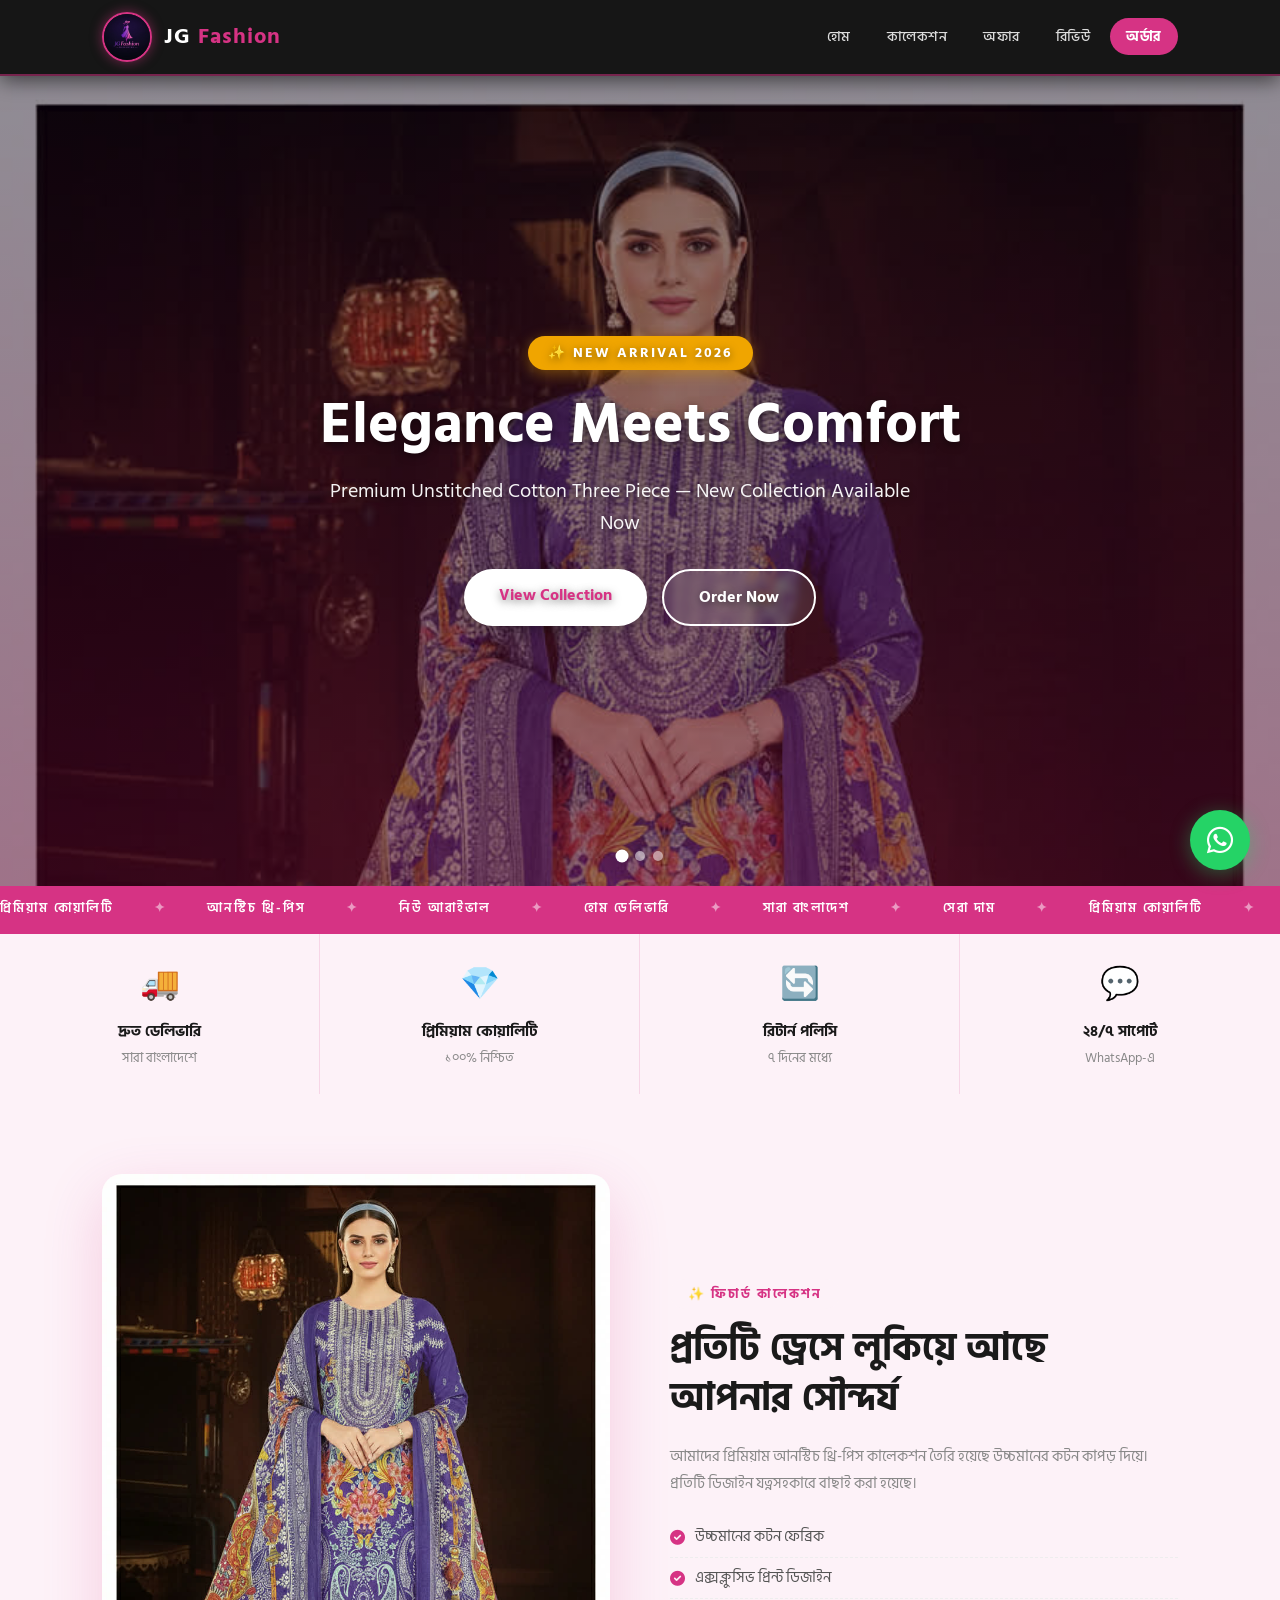
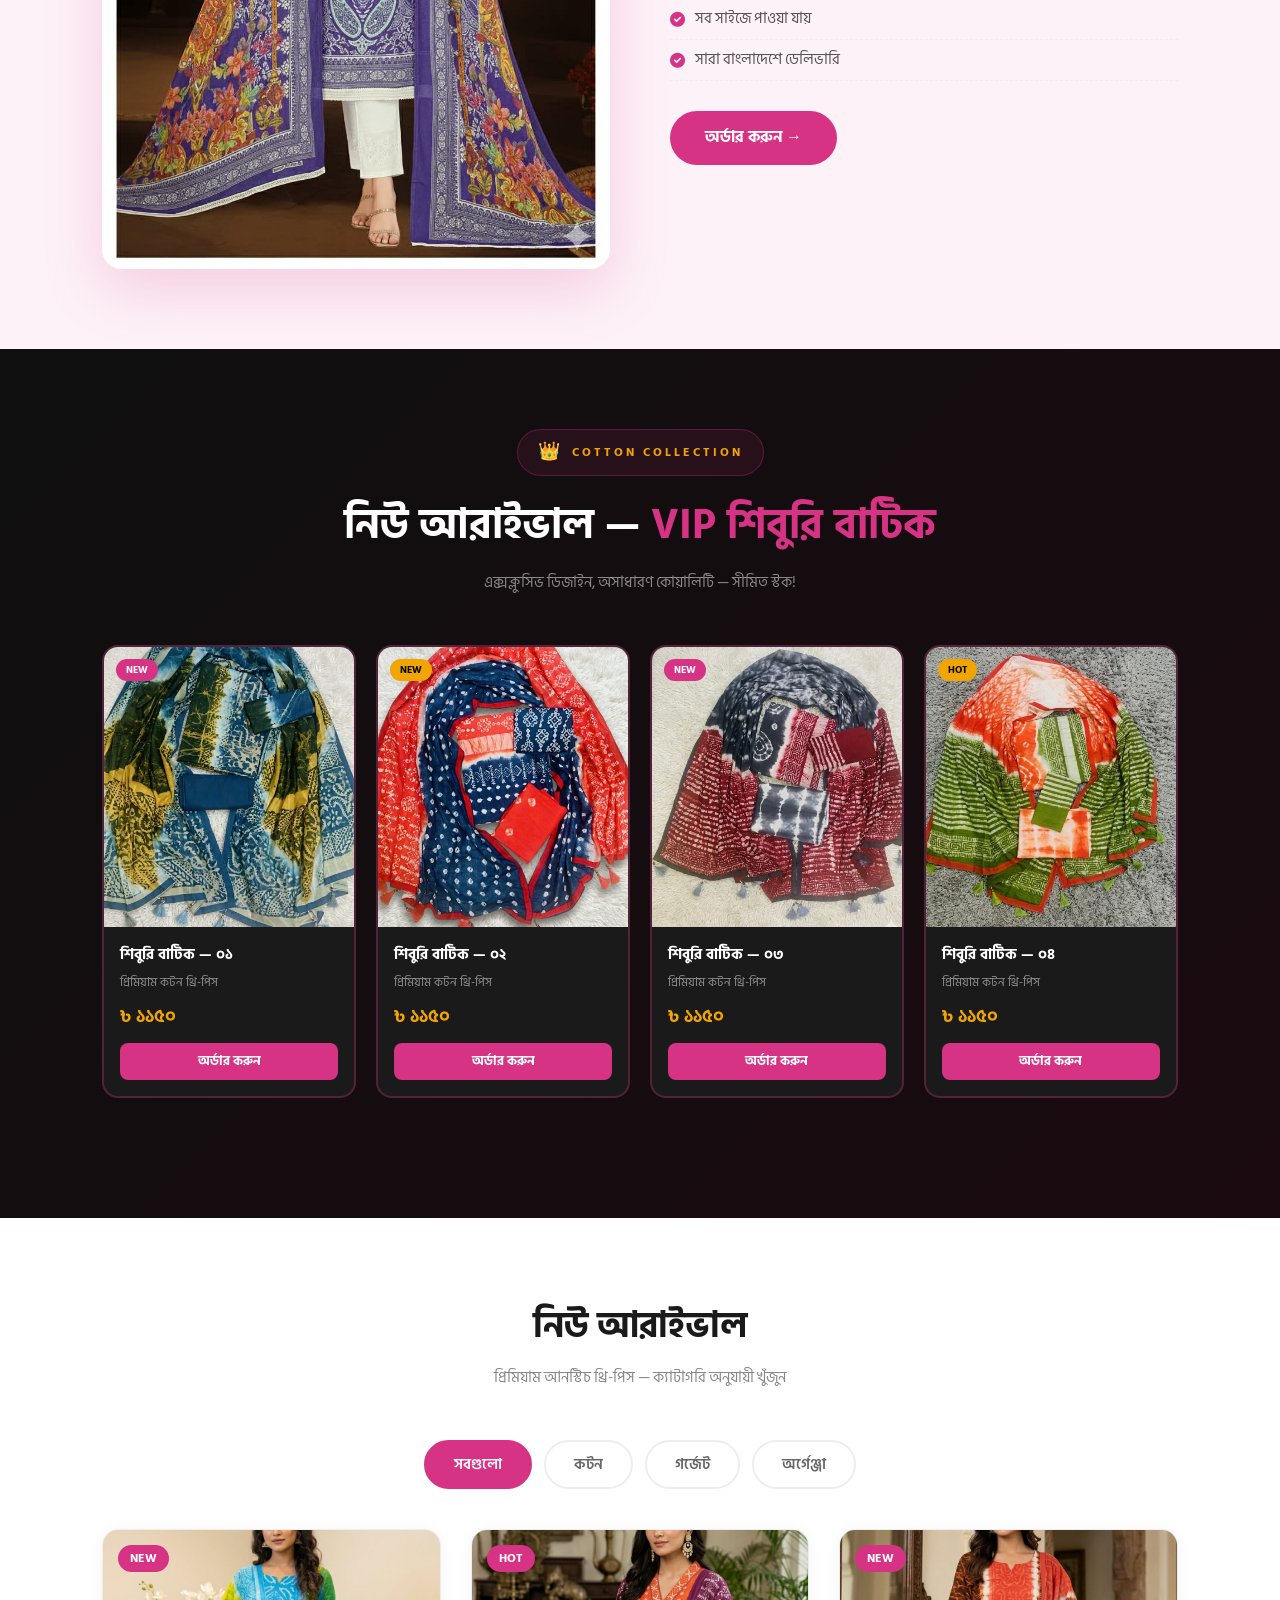
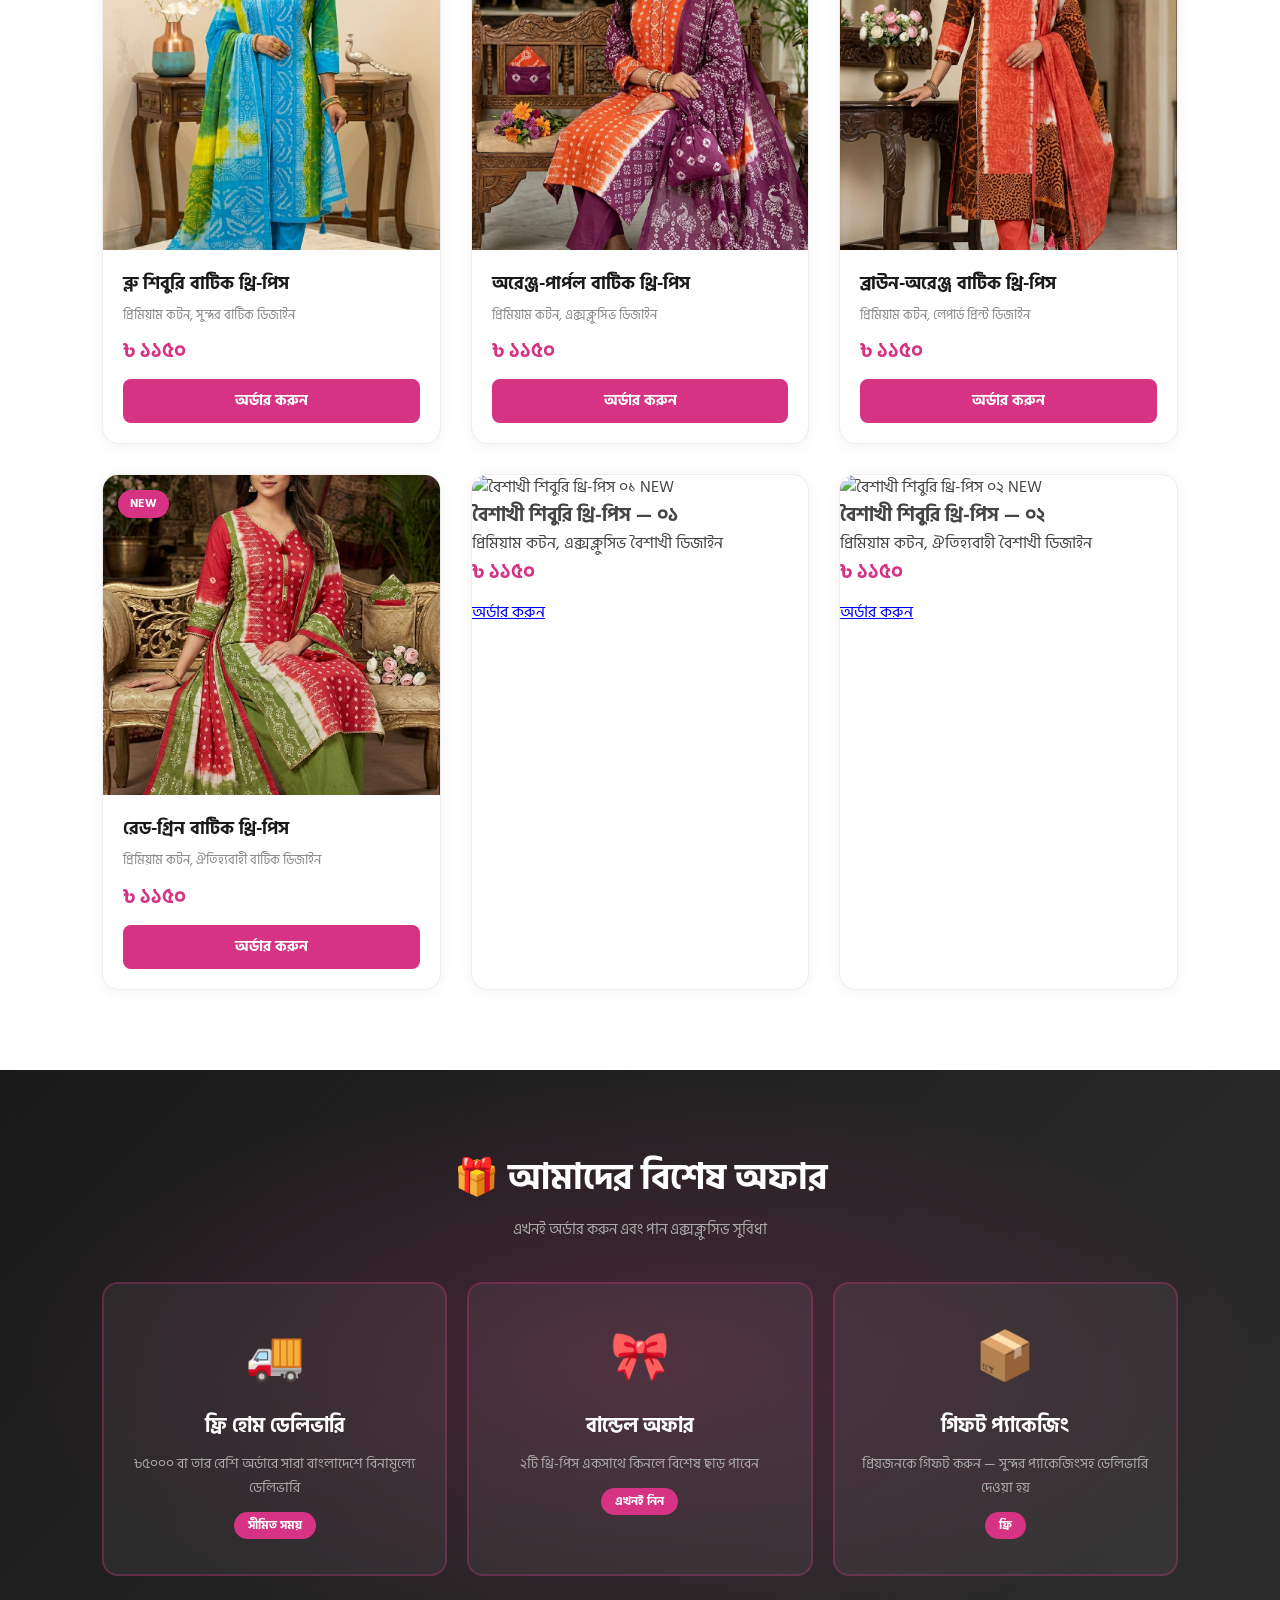
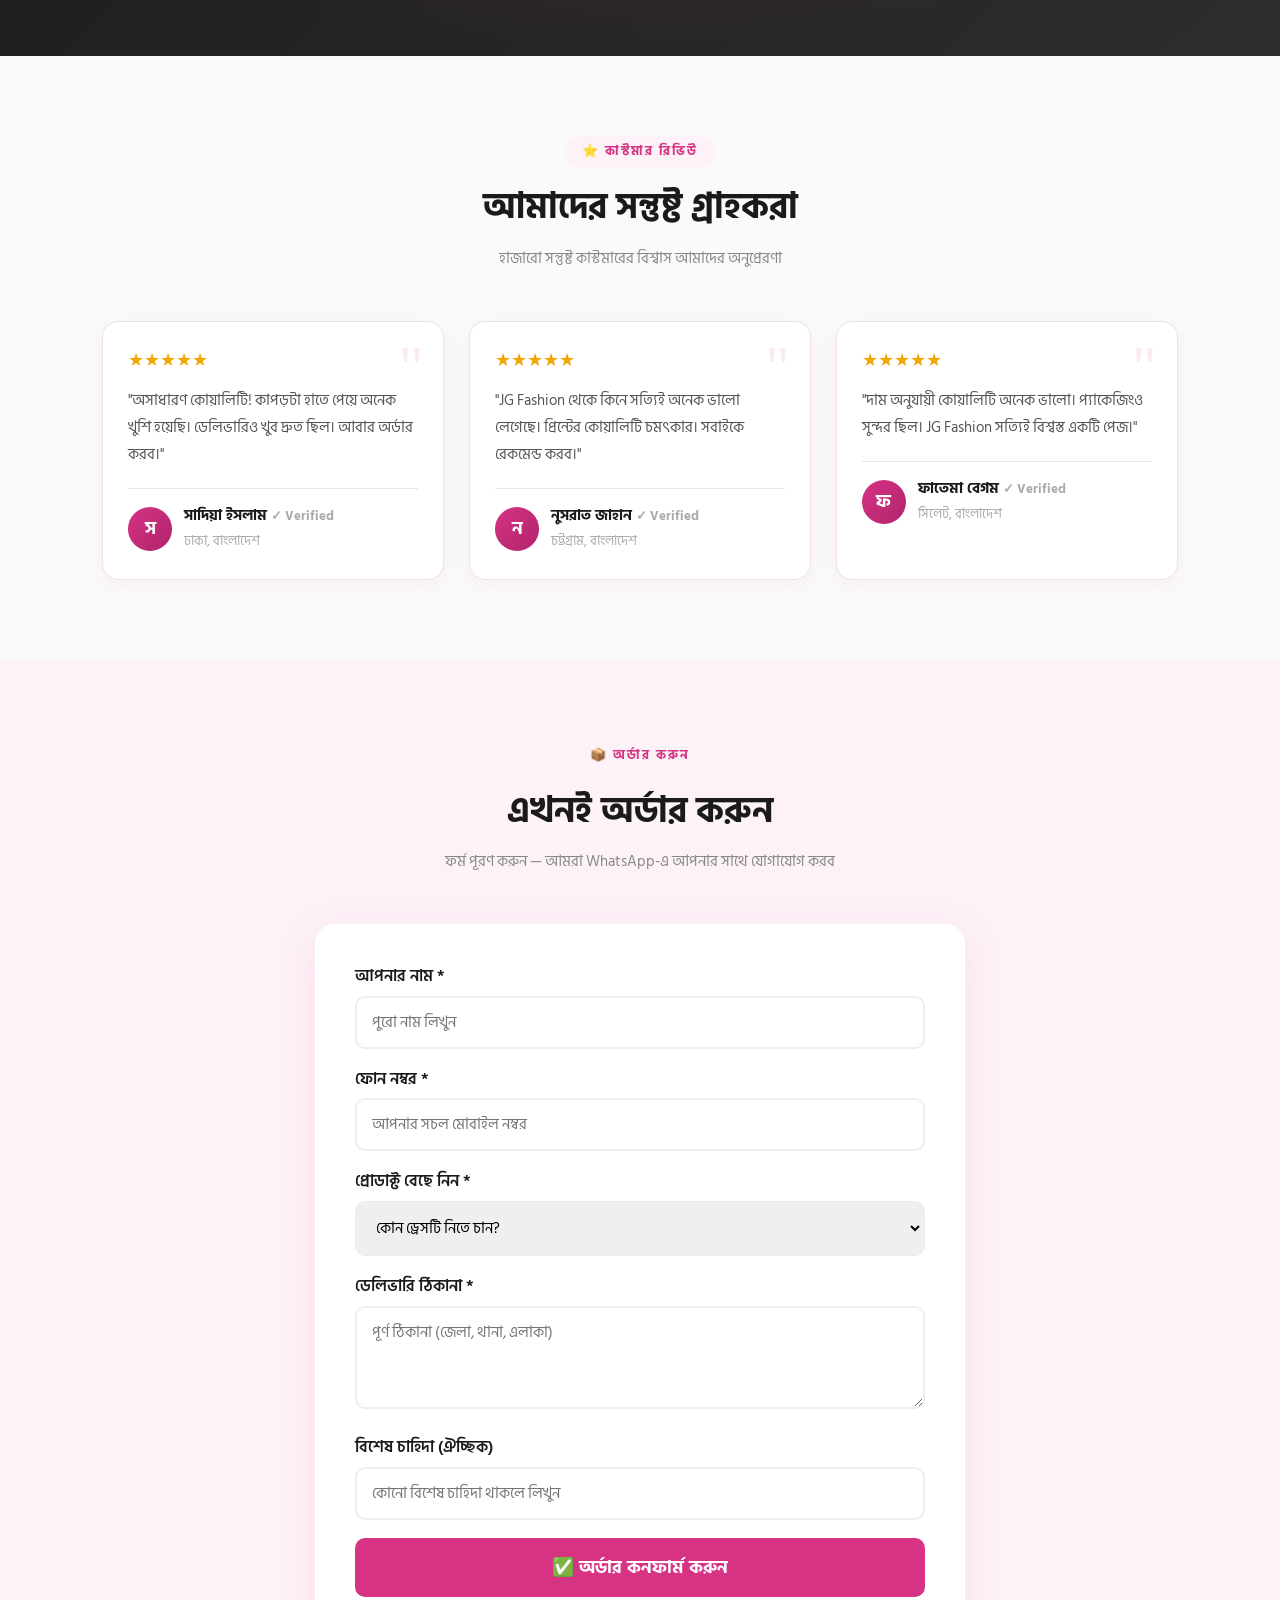
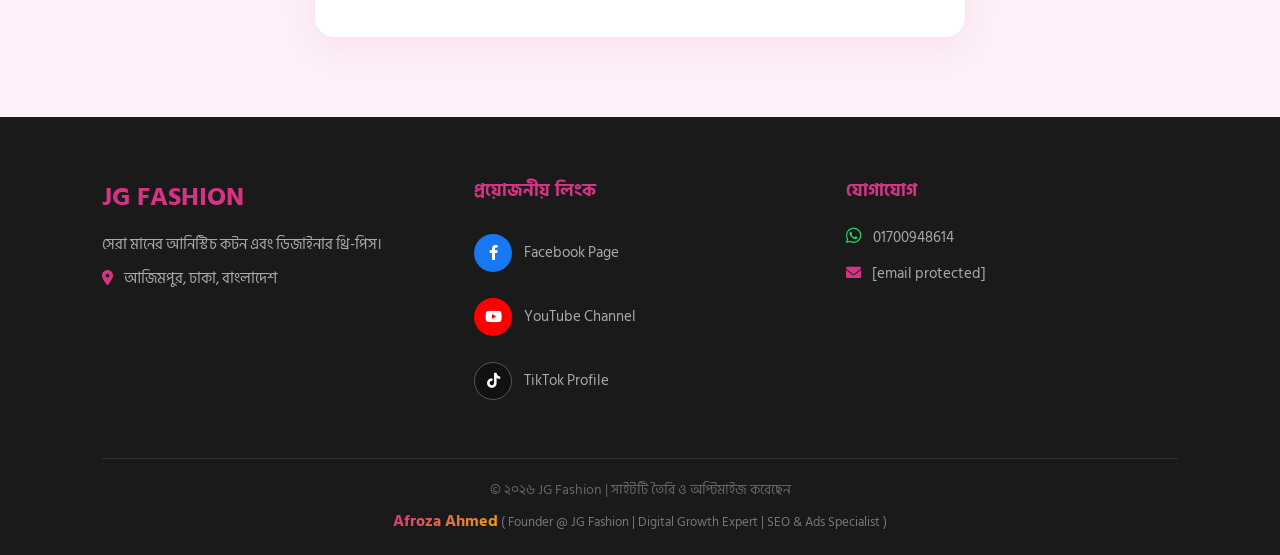
==== commit 8697497a: "Update index.html" ====
--- a/index.html
+++ b/index.html
@@ -461,26 +461,33 @@
             </div>
         </div>
 
-        <!-- Keep 2 existing products -->
-        <div class="product-card" data-cat="gorgette">
-            <div class="product-img"><img src="product2.jpg" alt="Lavender Blossom Three Piece"><span class="product-badge">HOT</span></div>
-            <div class="product-body">
-                <h3>Lavender Blossom Three Piece</h3>
-                <p>Premium lawn fabric with intricate border design</p>
-                <div class="product-price">৳ ১১৫০</div>
-                <a href="#order" class="product-btn">অর্ডার করুন</a>
-            </div>
-        </div>
-
-        <div class="product-card" data-cat="orgenza">
-            <div class="product-img"><img src="product3.jpg" alt="Black Floral Three Piece"><span class="product-badge">NEW</span></div>
-            <div class="product-body">
-                <h3>Black Floral Three Piece</h3>
-                <p>Stunning black with colorful floral print design</p>
-                <div class="product-price">৳ ১১৫০</div>
-                <a href="#order" class="product-btn">অর্ডার করুন</a>
-            </div>
-        </div>
+       <!-- বৈশাখী ০১ -->
+<div class="product-card" data-category="cotton">
+    <div class="product-image-wrapper">
+        <img src="boishakhi1.jpg" alt="বৈশাখী শিবুরি থ্রি-পিস ০১">
+        <span class="badge new">NEW</span>
+    </div>
+    <div class="product-info">
+        <h3>বৈশাখী শিবুরি থ্রি-পিস — ০১</h3>
+        <p>প্রিমিয়াম কটন, এক্সক্লুসিভ বৈশাখী ডিজাইন</p>
+        <div class="product-price">৳ ১১৫০</div>
+        <a href="#order" class="btn-order">অর্ডার করুন</a>
+    </div>
+</div>
+
+<!-- বৈশাখী ০২ -->
+<div class="product-card" data-category="cotton">
+    <div class="product-image-wrapper">
+        <img src="boishakhi2.jpg" alt="বৈশাখী শিবুরি থ্রি-পিস ০২">
+        <span class="badge new">NEW</span>
+    </div>
+    <div class="product-info">
+        <h3>বৈশাখী শিবুরি থ্রি-পিস — ০২</h3>
+        <p>প্রিমিয়াম কটন, ঐতিহ্যবাহী বৈশাখী ডিজাইন</p>
+        <div class="product-price">৳ ১১৫০</div>
+        <a href="#order" class="btn-order">অর্ডার করুন</a>
+    </div>
+</div>
 
     </div>
 </section>
@@ -631,4 +638,4 @@
 }
 }
 setInterval(() => { goToSlide((currentSlide + 1) % slides.length); }, 4000);
-</script>+</script>
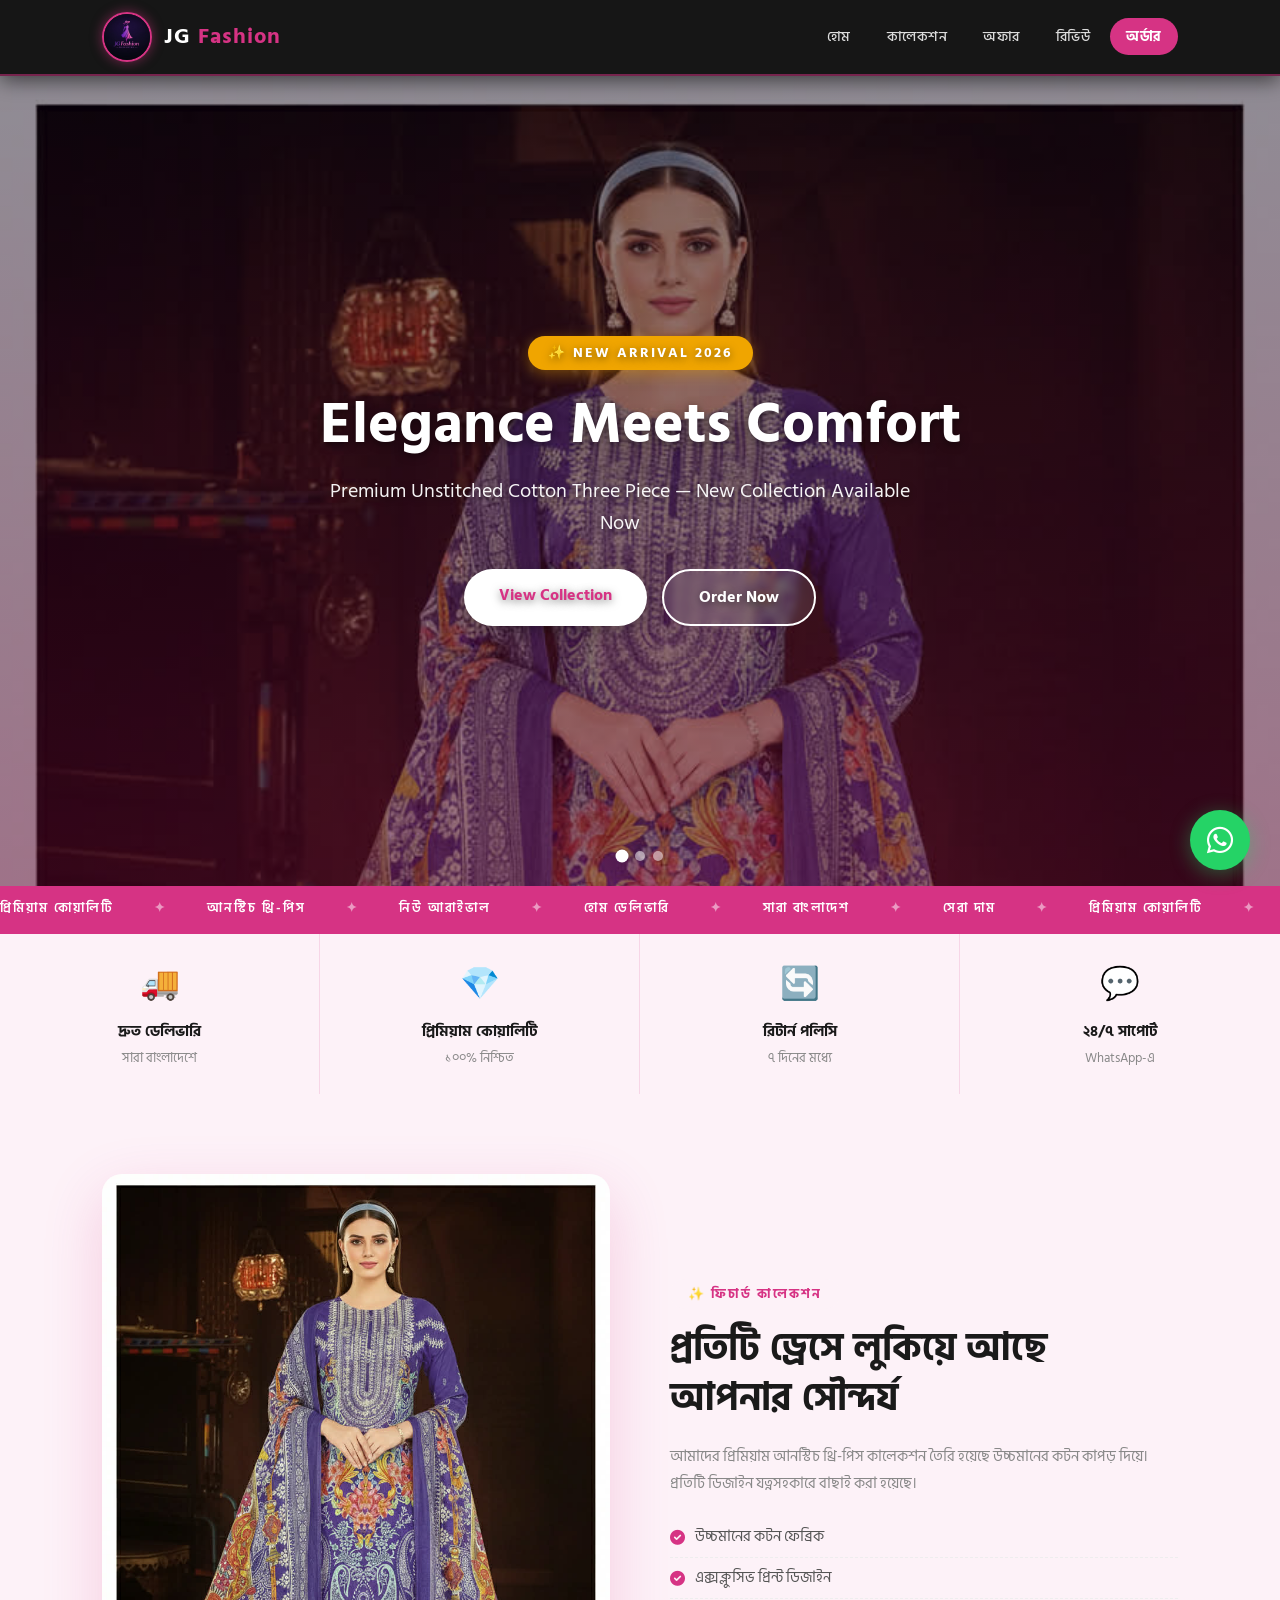
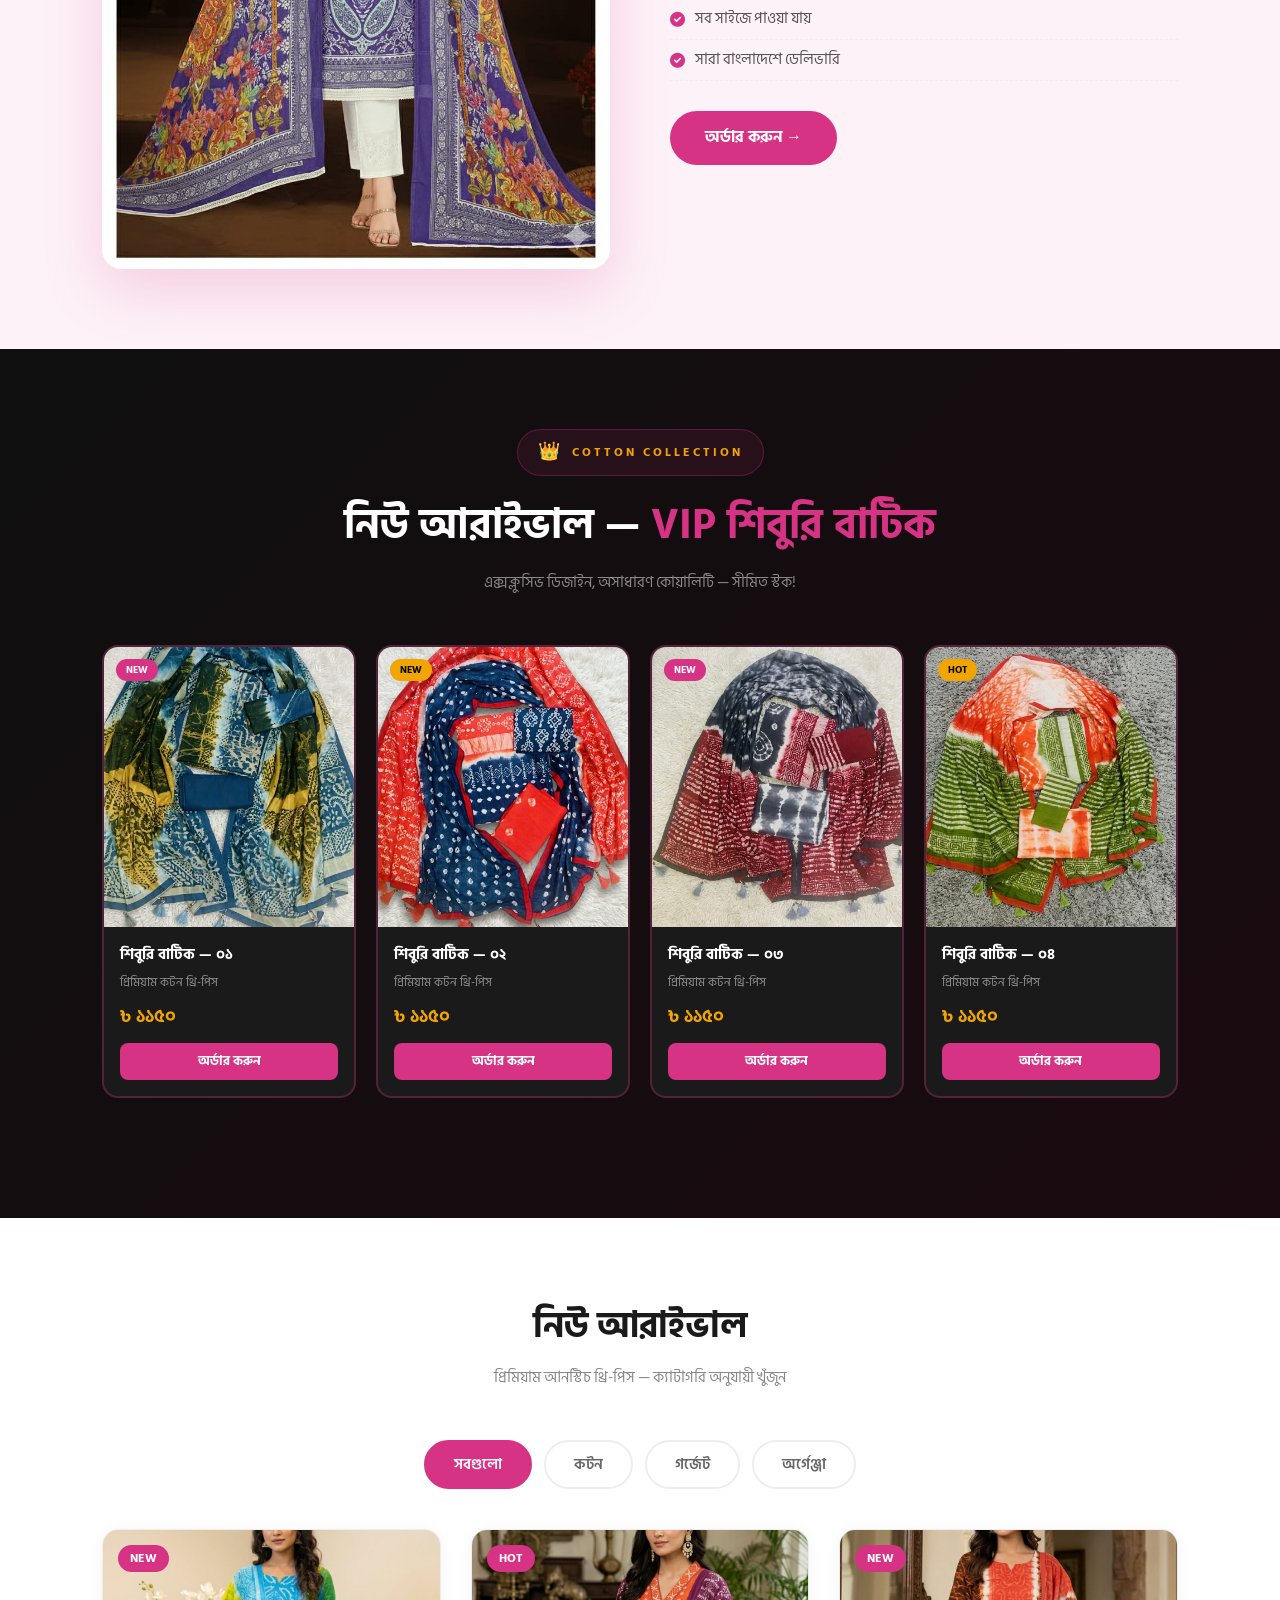
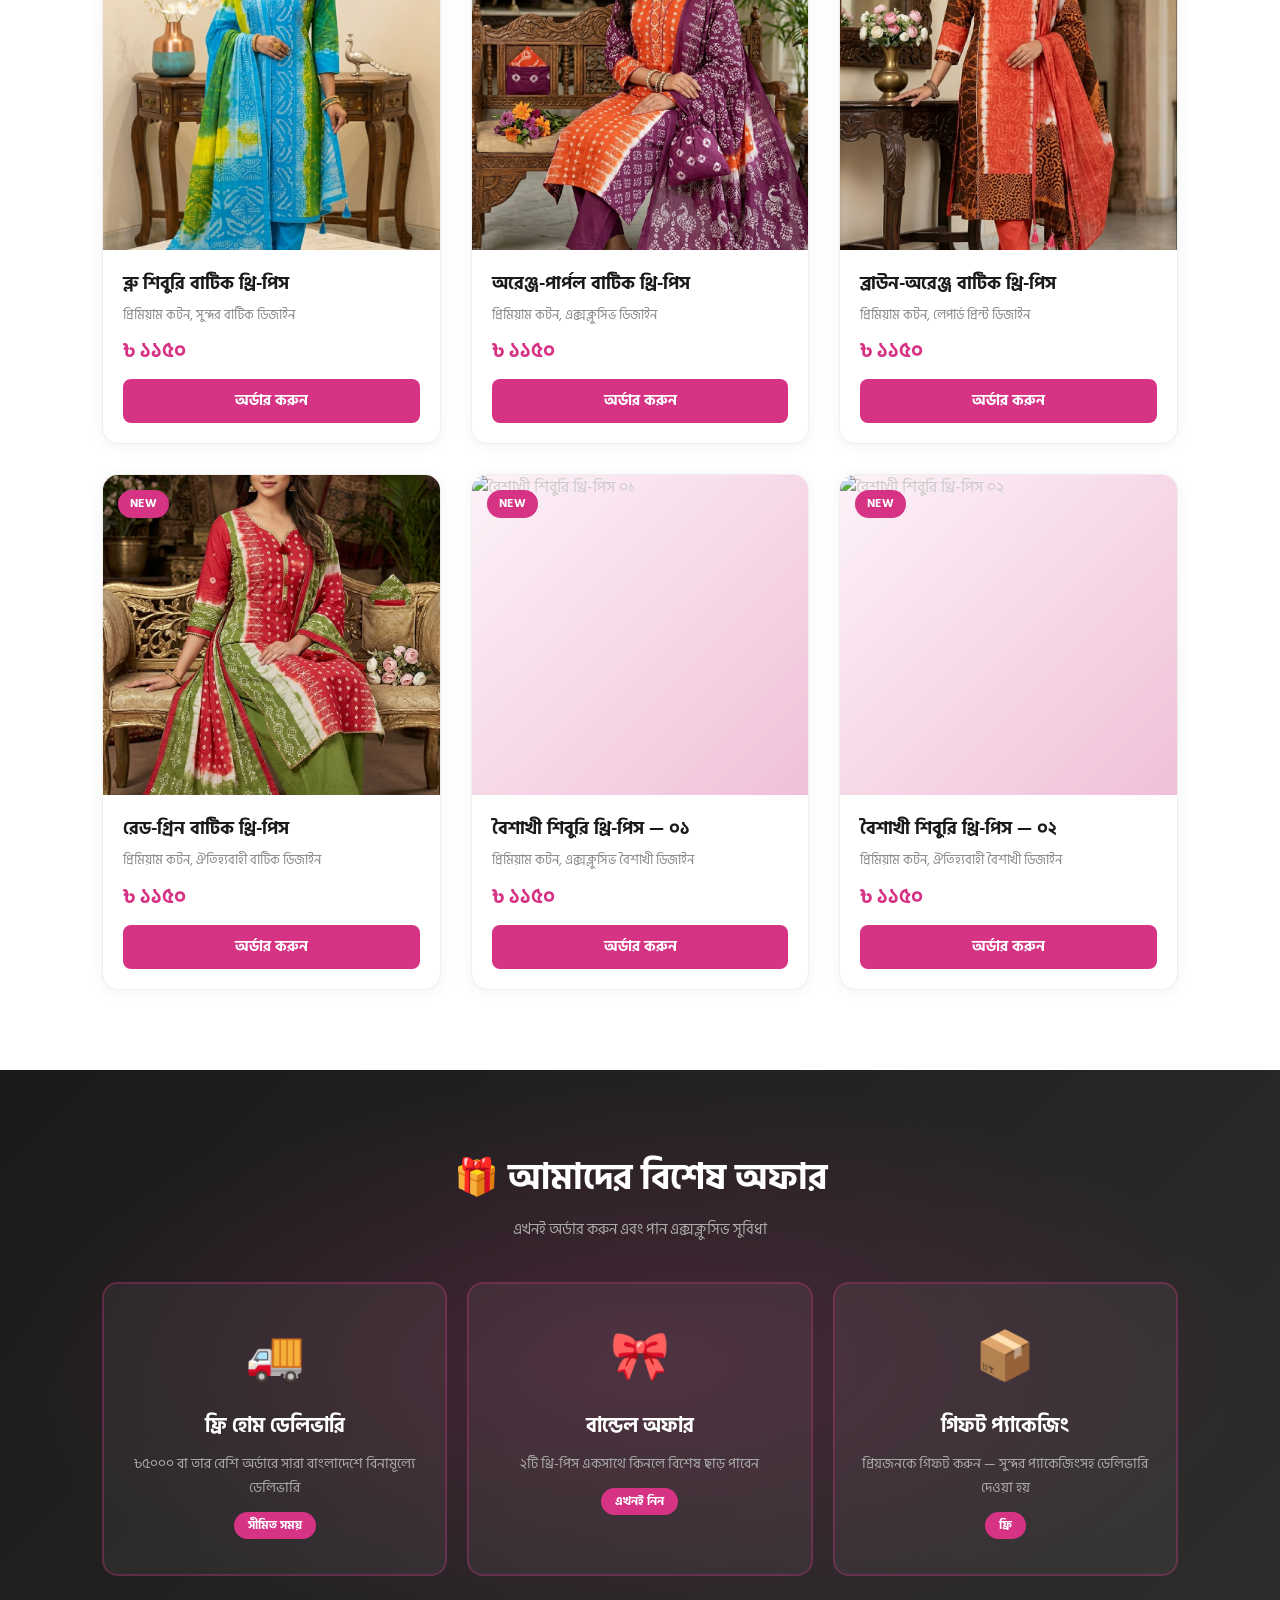
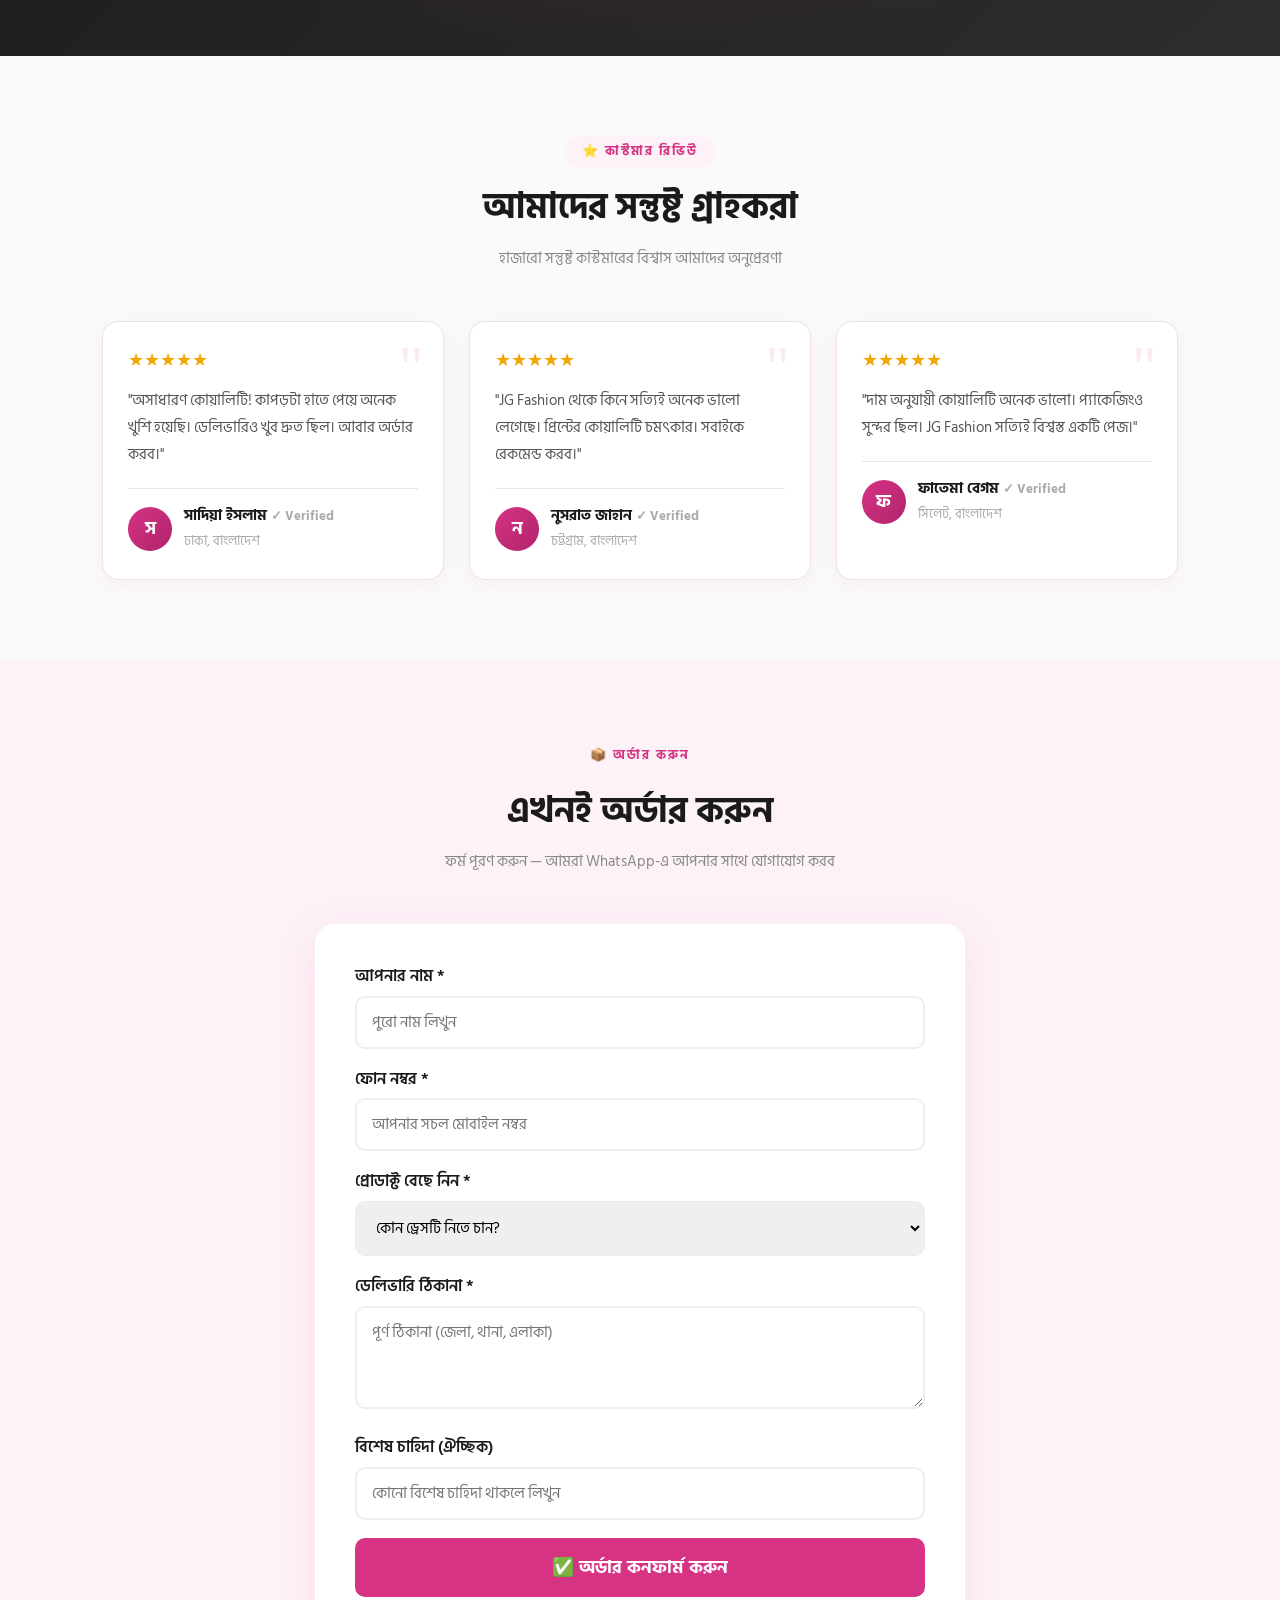
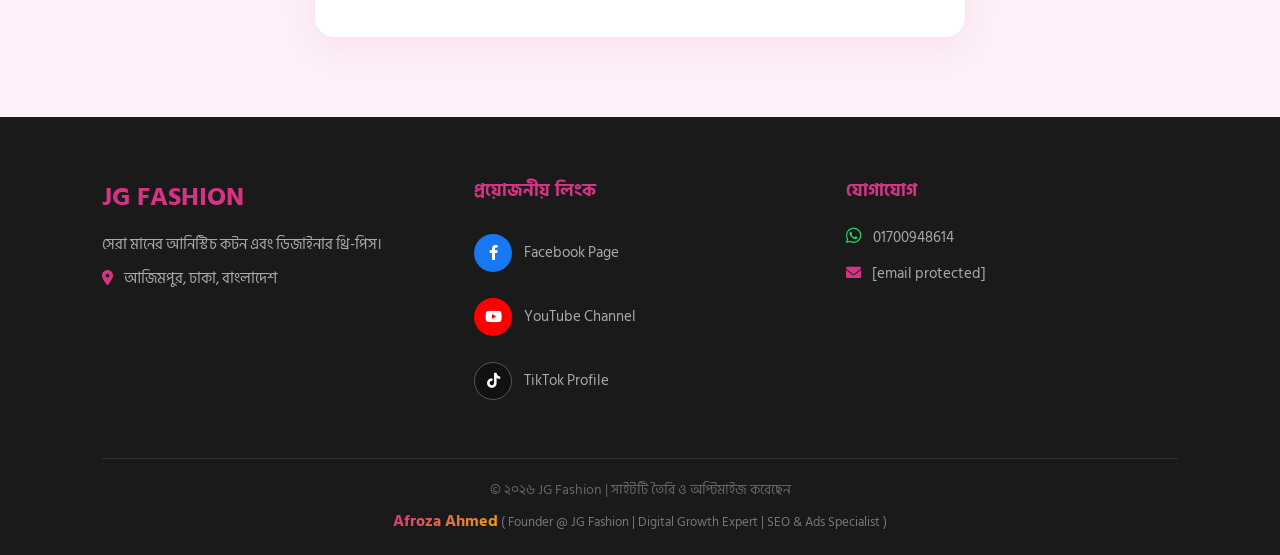
==== commit 97d99423: "Update index.html" ====
--- a/index.html
+++ b/index.html
@@ -460,34 +460,33 @@
                 <a href="#order" class="product-btn">অর্ডার করুন</a>
             </div>
         </div>
-
-       <!-- বৈশাখী ০১ -->
-<div class="product-card" data-category="cotton">
-    <div class="product-image-wrapper">
-        <img src="boishakhi1.jpg" alt="বৈশাখী শিবুরি থ্রি-পিস ০১">
-        <span class="badge new">NEW</span>
-    </div>
-    <div class="product-info">
-        <h3>বৈশাখী শিবুরি থ্রি-পিস — ০১</h3>
-        <p>প্রিমিয়াম কটন, এক্সক্লুসিভ বৈশাখী ডিজাইন</p>
-        <div class="product-price">৳ ১১৫০</div>
-        <a href="#order" class="btn-order">অর্ডার করুন</a>
-    </div>
-</div>
-
-<!-- বৈশাখী ০২ -->
-<div class="product-card" data-category="cotton">
-    <div class="product-image-wrapper">
-        <img src="boishakhi2.jpg" alt="বৈশাখী শিবুরি থ্রি-পিস ০২">
-        <span class="badge new">NEW</span>
-    </div>
-    <div class="product-info">
-        <h3>বৈশাখী শিবুরি থ্রি-পিস — ০২</h3>
-        <p>প্রিমিয়াম কটন, ঐতিহ্যবাহী বৈশাখী ডিজাইন</p>
-        <div class="product-price">৳ ১১৫০</div>
-        <a href="#order" class="btn-order">অর্ডার করুন</a>
-    </div>
-</div>
+<!-- বৈশাখী ০১ -->
+        <div class="product-card" data-cat="cotton">
+            <div class="product-img">
+                <img src="boishakhi1.jpg" alt="বৈশাখী শিবুরি থ্রি-পিস ০১">
+                <span class="product-badge">NEW</span>
+            </div>
+            <div class="product-body">
+                <h3>বৈশাখী শিবুরি থ্রি-পিস — ০১</h3>
+                <p>প্রিমিয়াম কটন, এক্সক্লুসিভ বৈশাখী ডিজাইন</p>
+                <div class="product-price">৳ ১১৫০</div>
+                <a href="#order" class="product-btn">অর্ডার করুন</a>
+            </div>
+        </div>
+
+        <!-- বৈশাখী ০২ -->
+        <div class="product-card" data-cat="cotton">
+            <div class="product-img">
+                <img src="boishakhi2.jpg" alt="বৈশাখী শিবুরি থ্রি-পিস ০২">
+                <span class="product-badge">NEW</span>
+            </div>
+            <div class="product-body">
+                <h3>বৈশাখী শিবুরি থ্রি-পিস — ০২</h3>
+                <p>প্রিমিয়াম কটন, ঐতিহ্যবাহী বৈশাখী ডিজাইন</p>
+                <div class="product-price">৳ ১১৫০</div>
+                <a href="#order" class="product-btn">অর্ডার করুন</a>
+            </div>
+        </div>
 
     </div>
 </section>
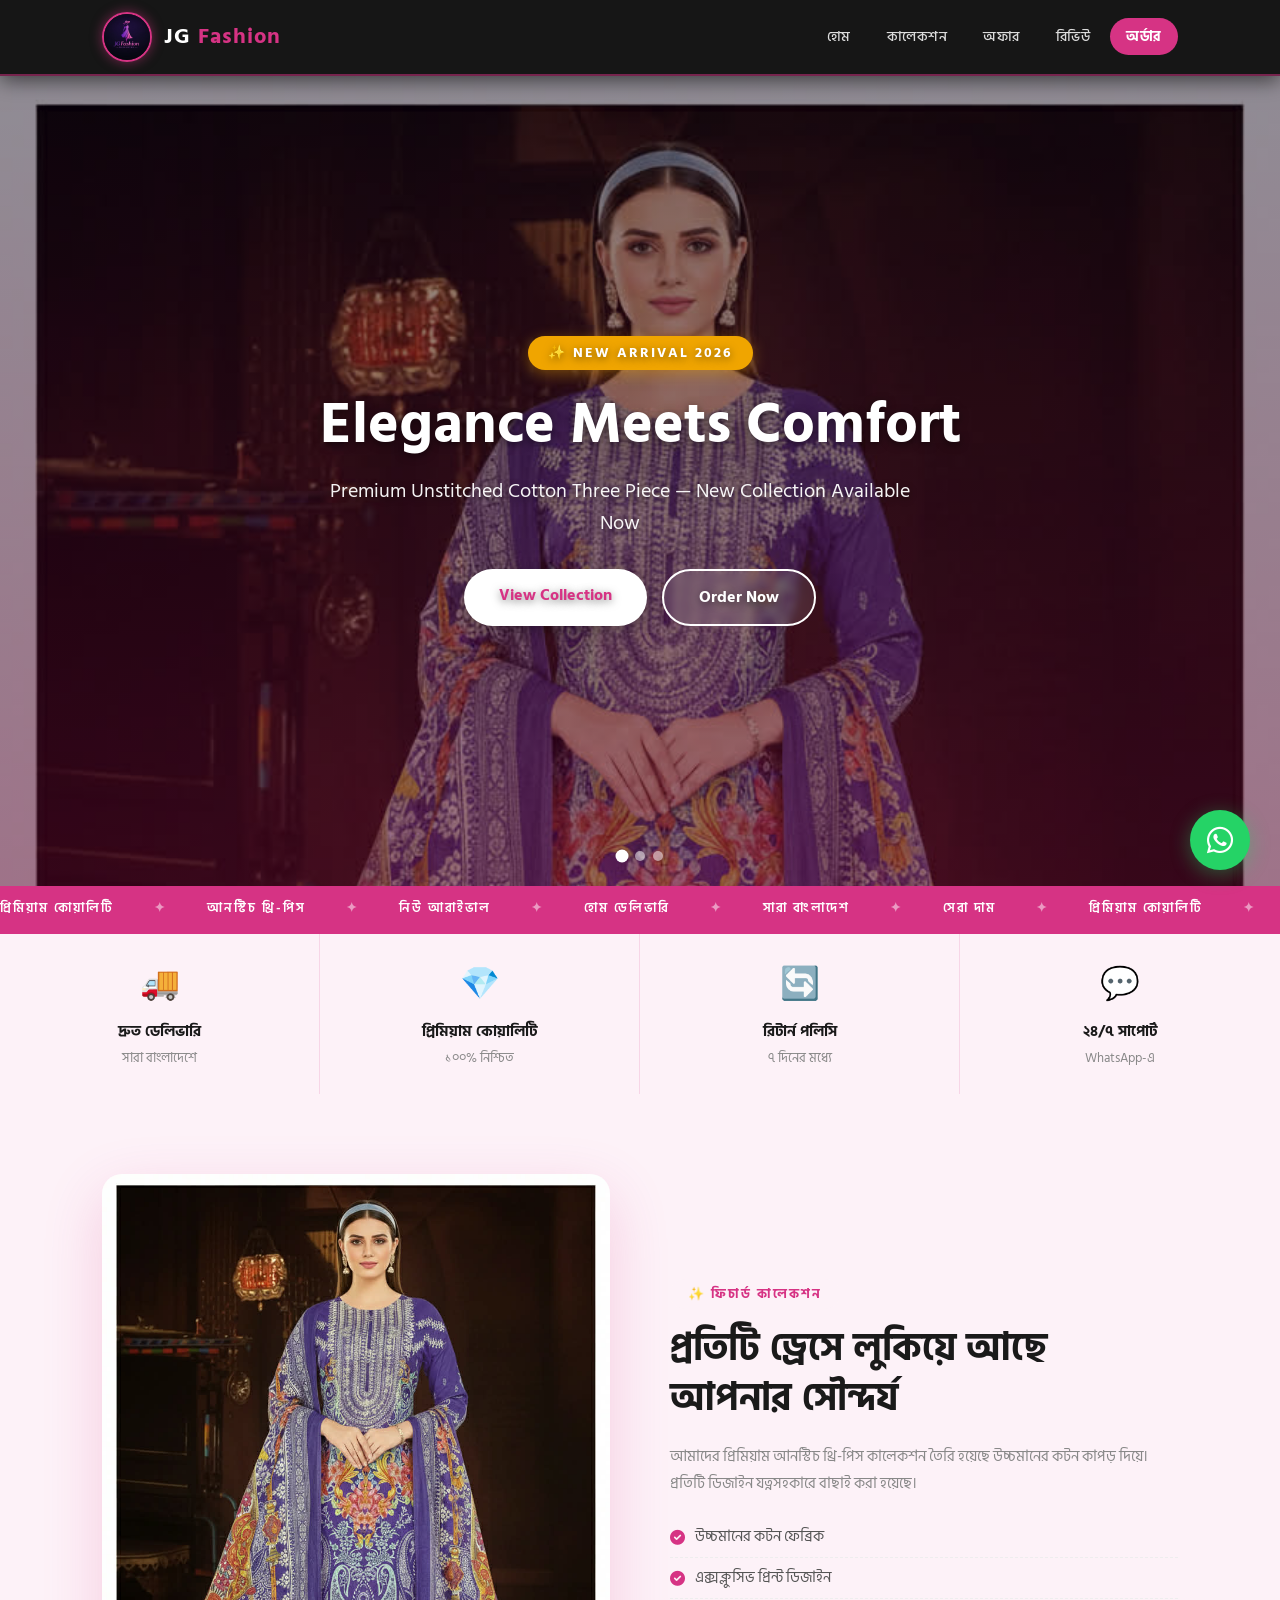
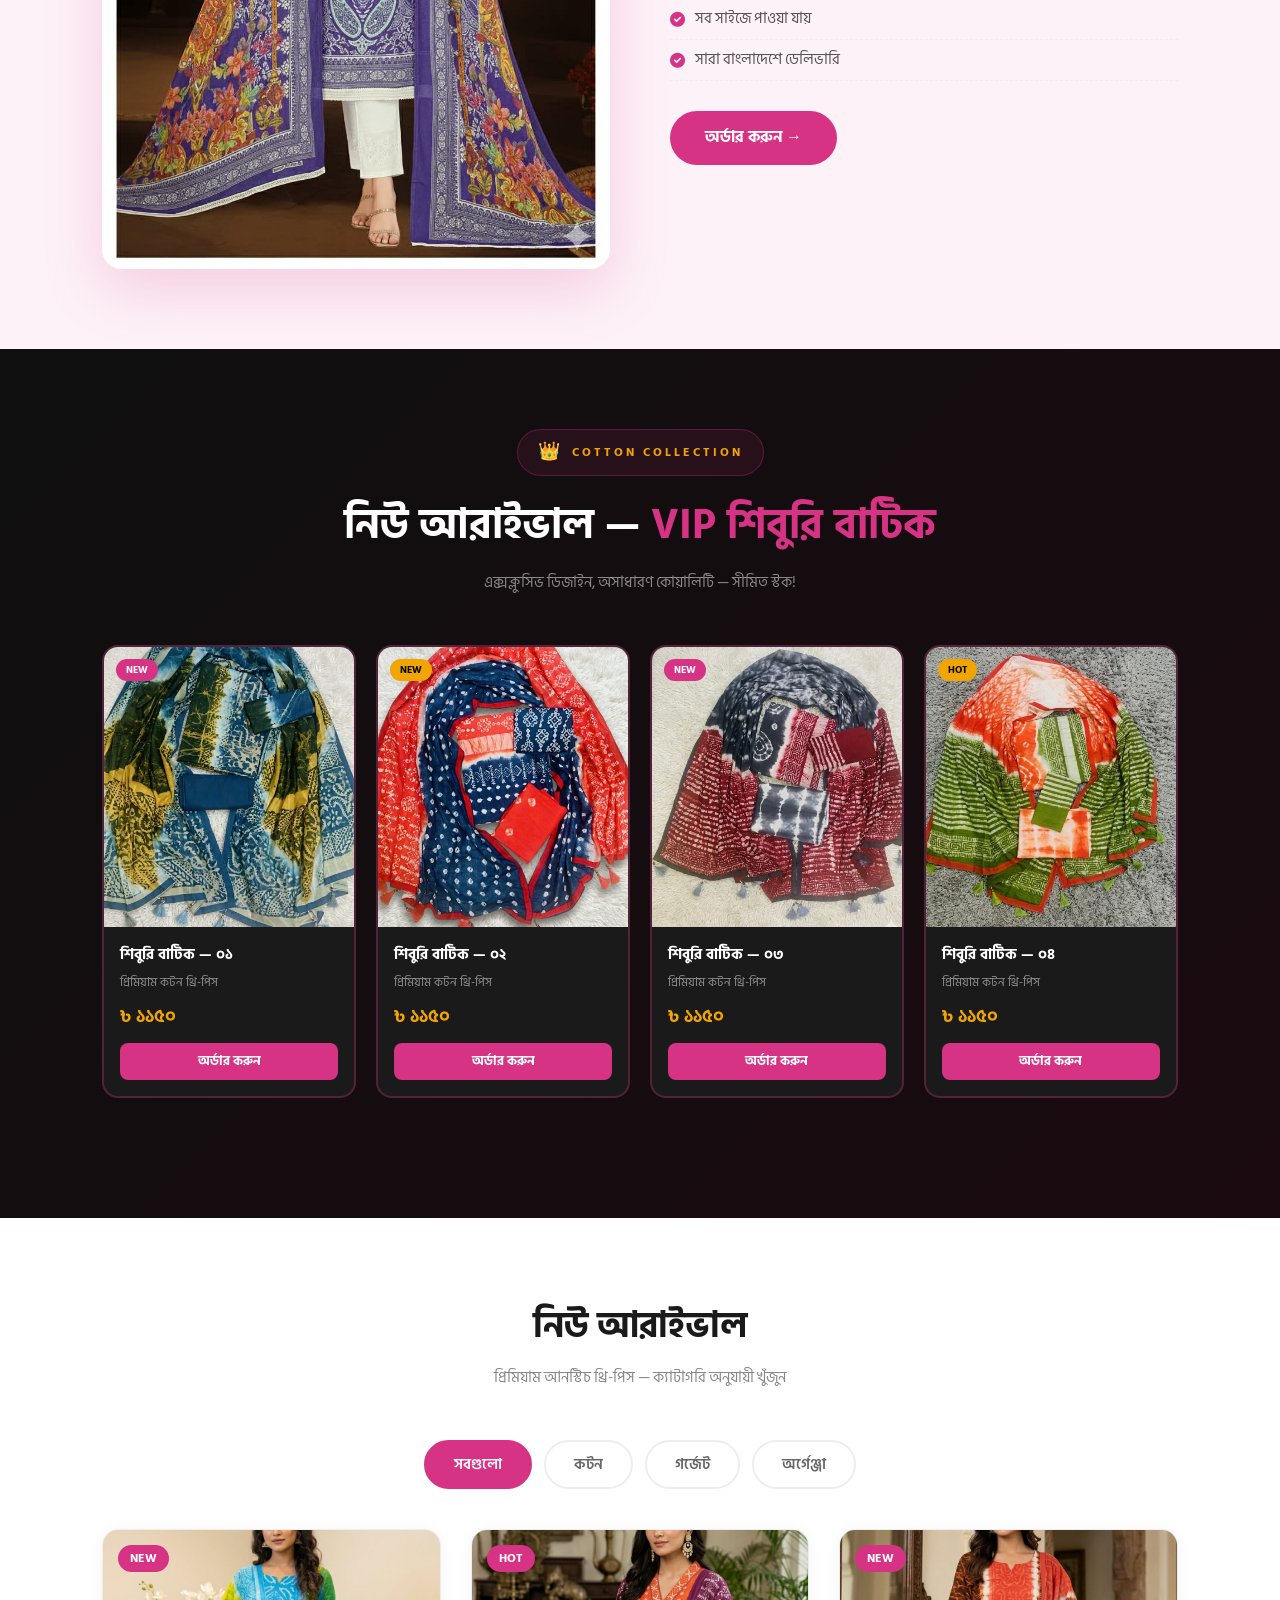
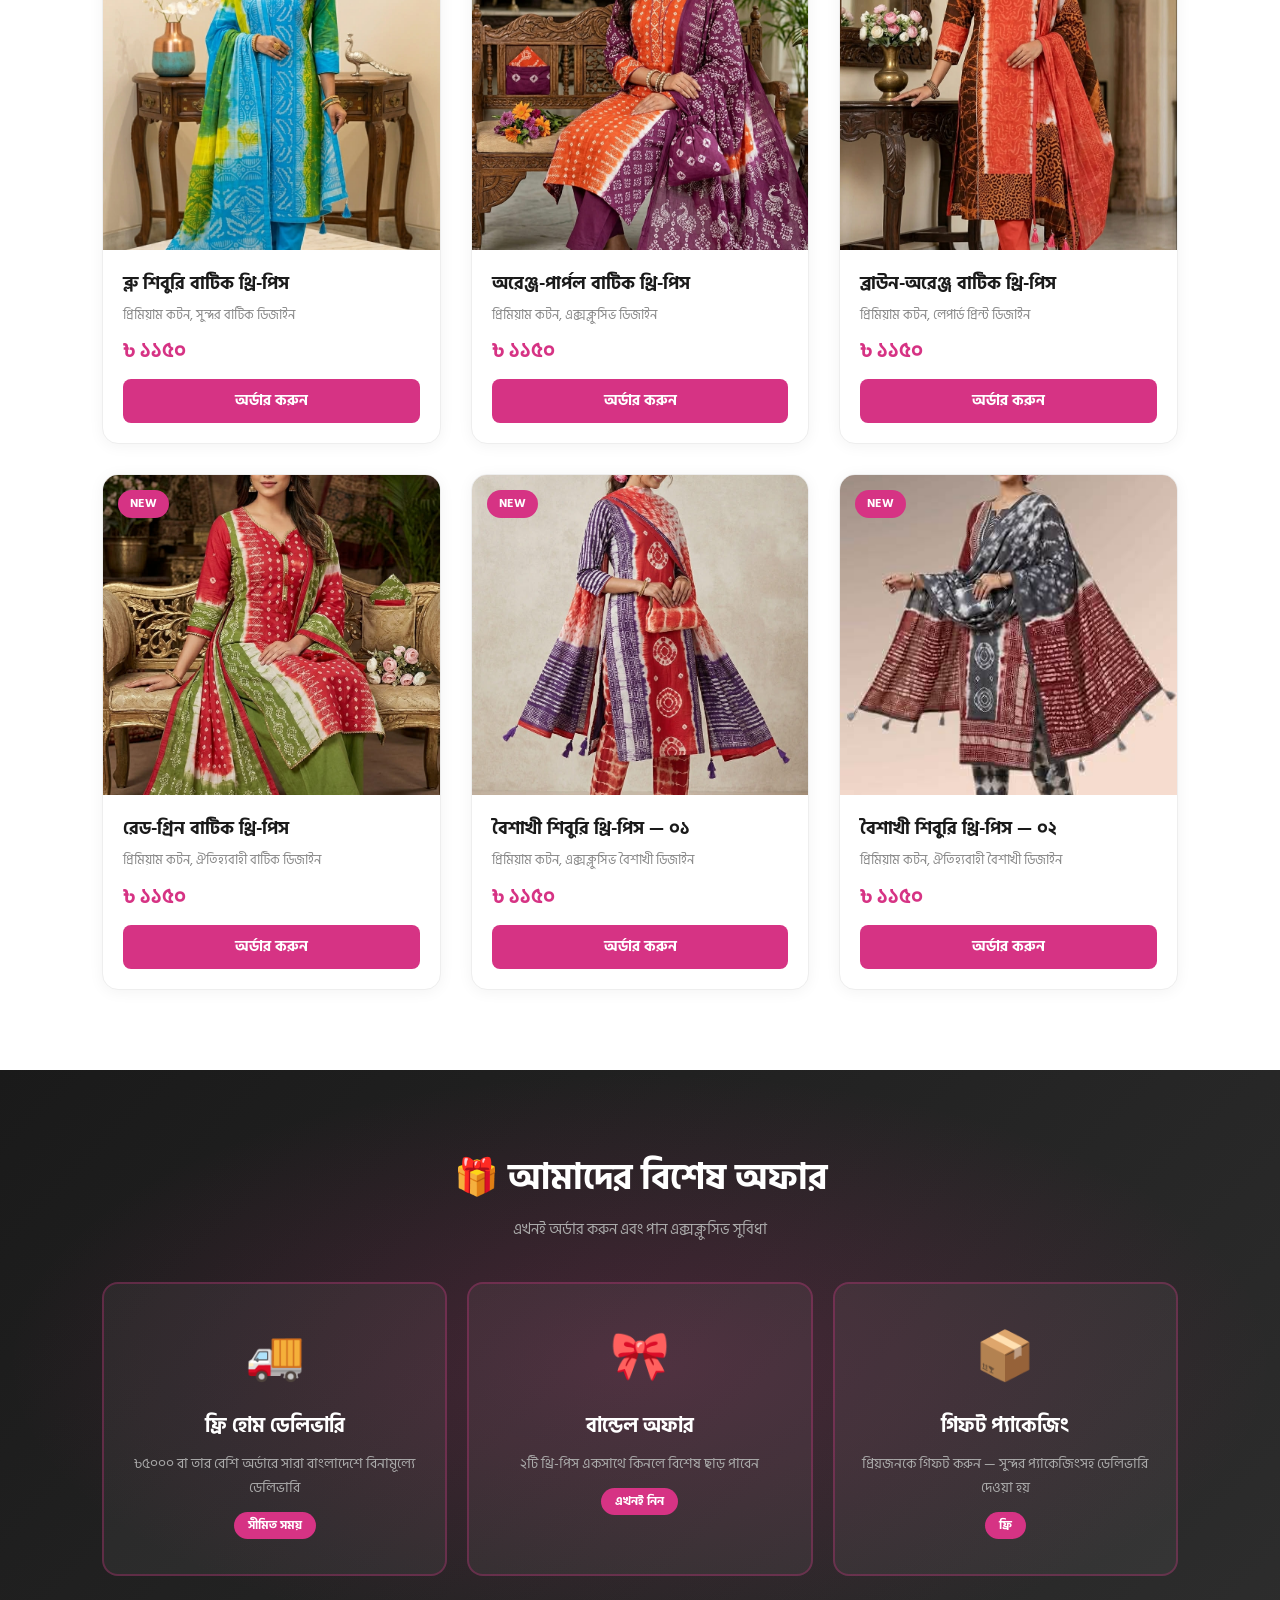
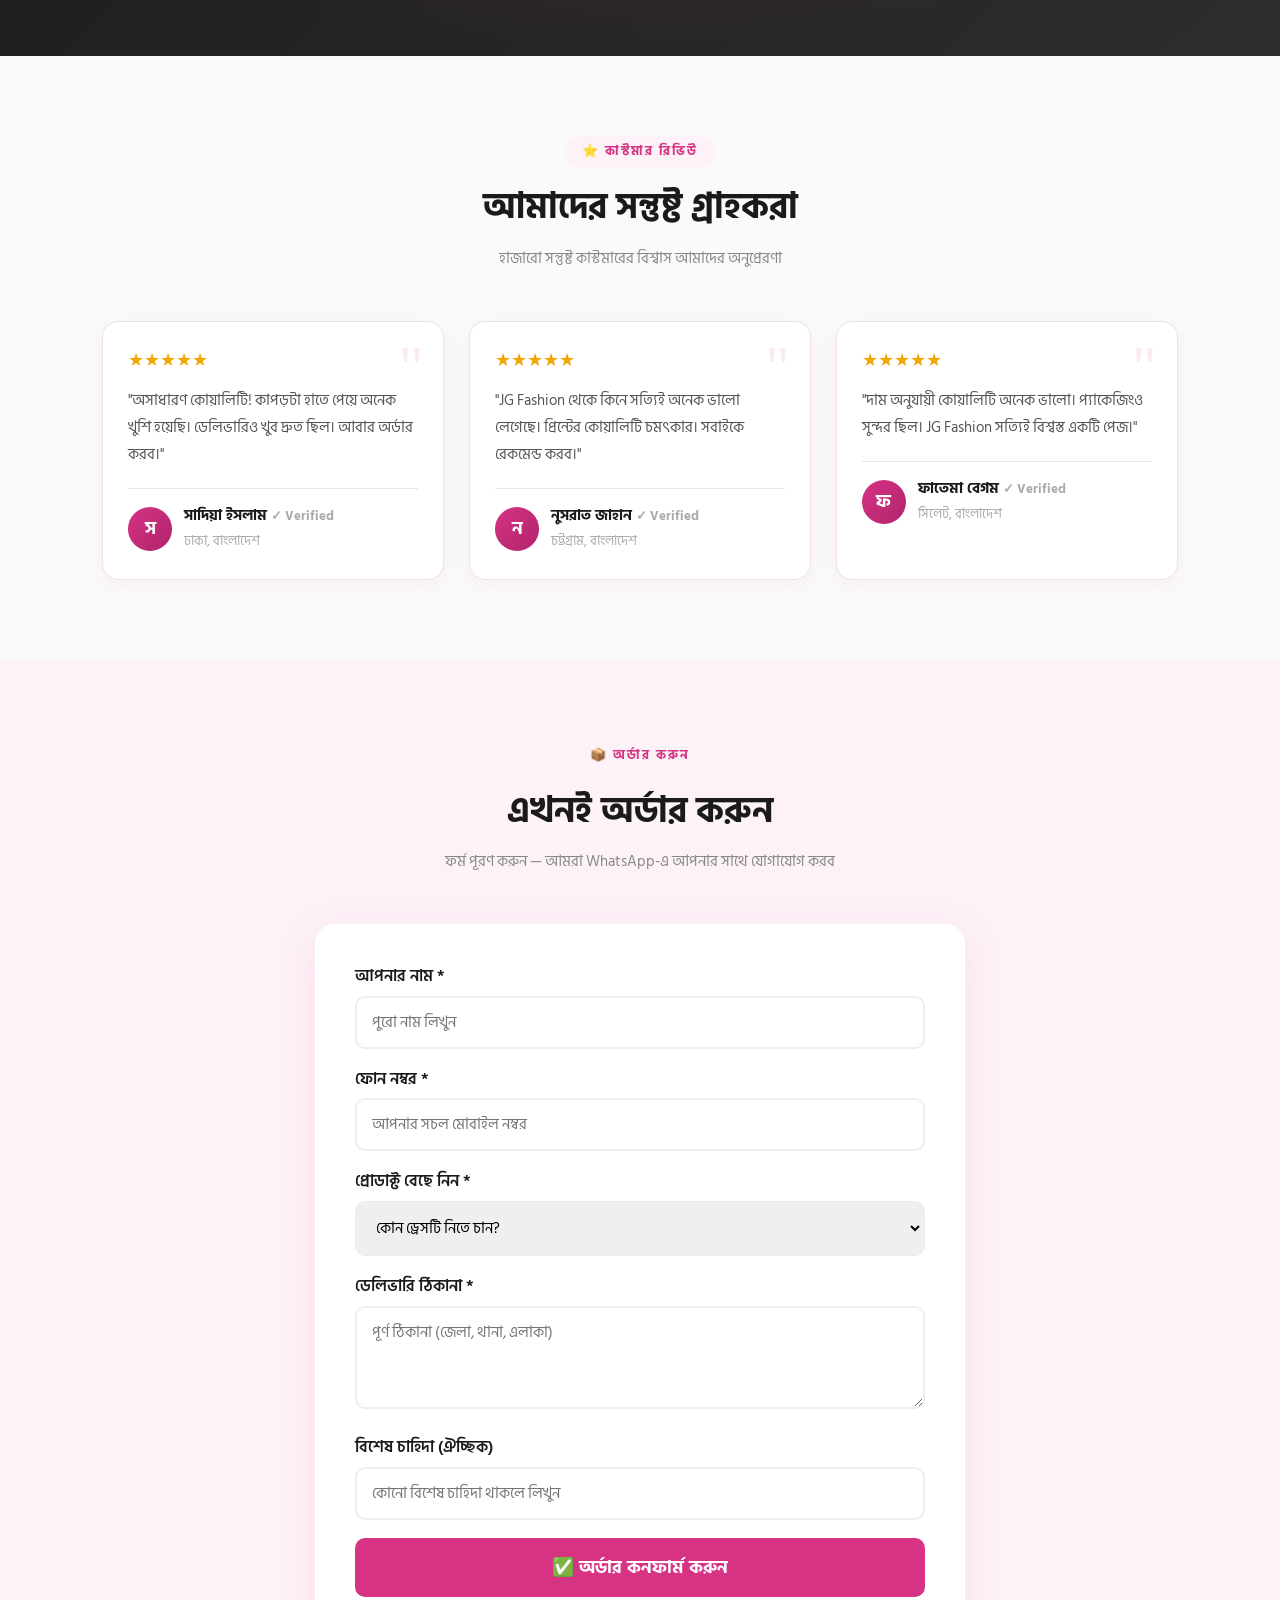
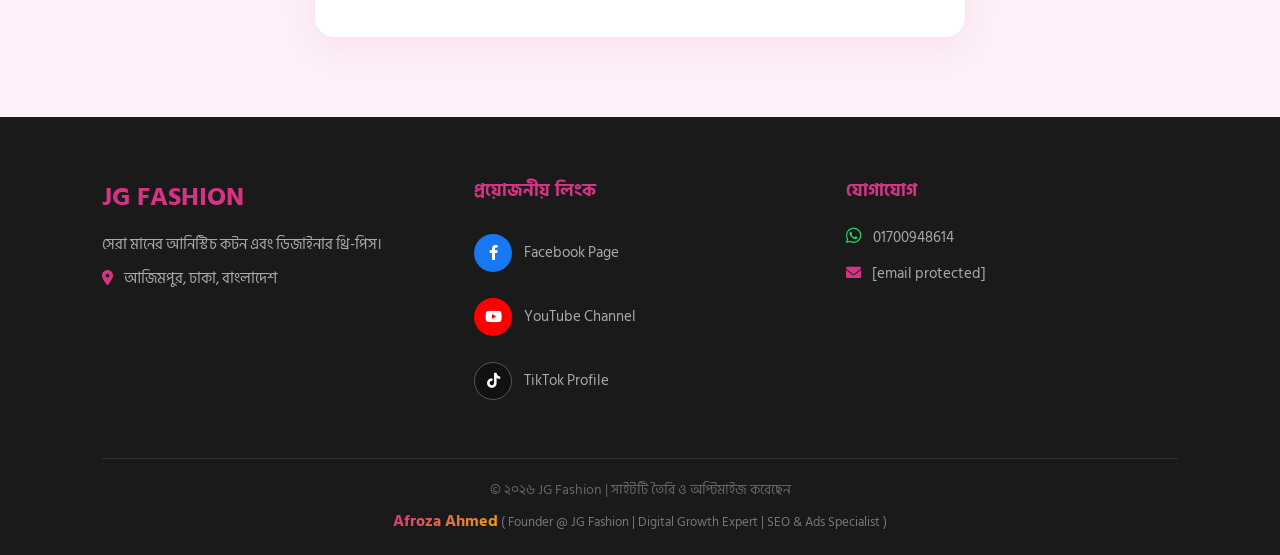
==== commit 15a1bac6: "Update index.html" ====
--- a/index.html
+++ b/index.html
@@ -487,7 +487,6 @@
                 <a href="#order" class="product-btn">অর্ডার করুন</a>
             </div>
         </div>
-
     </div>
 </section>
 
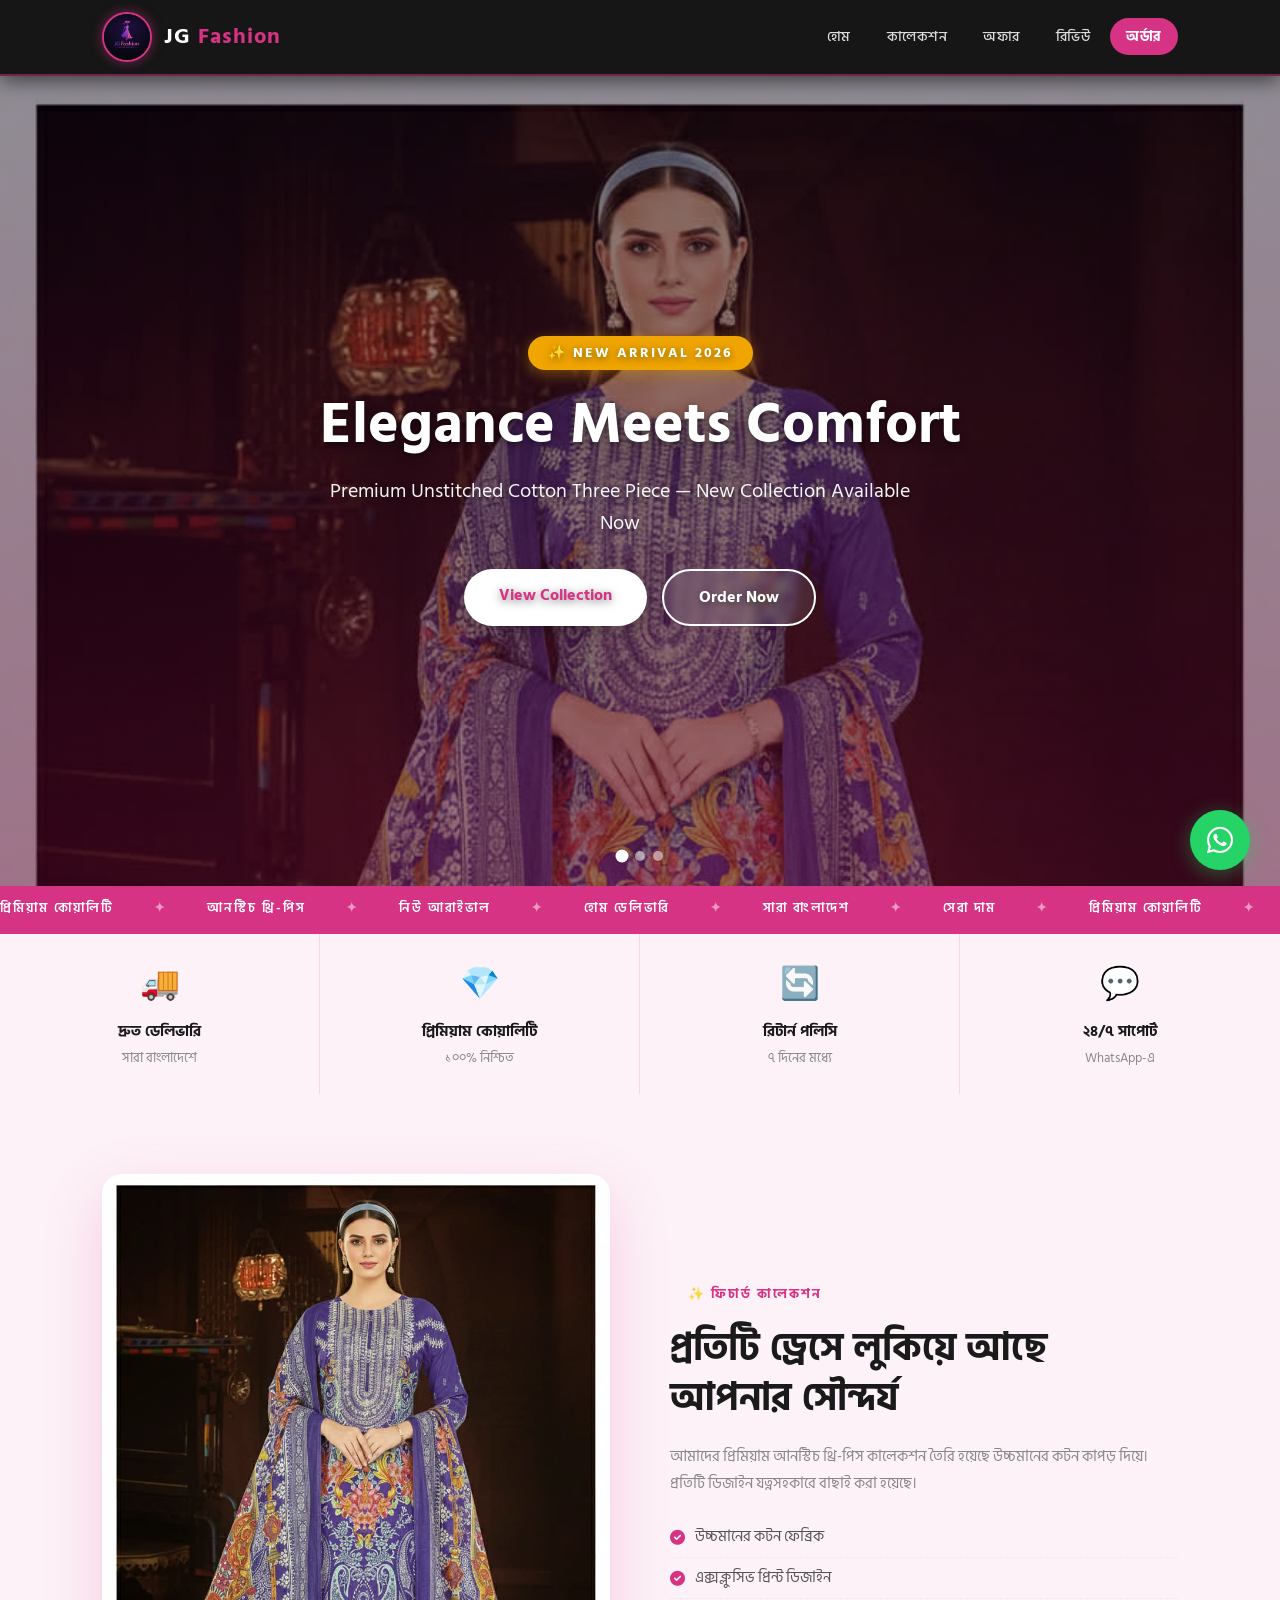
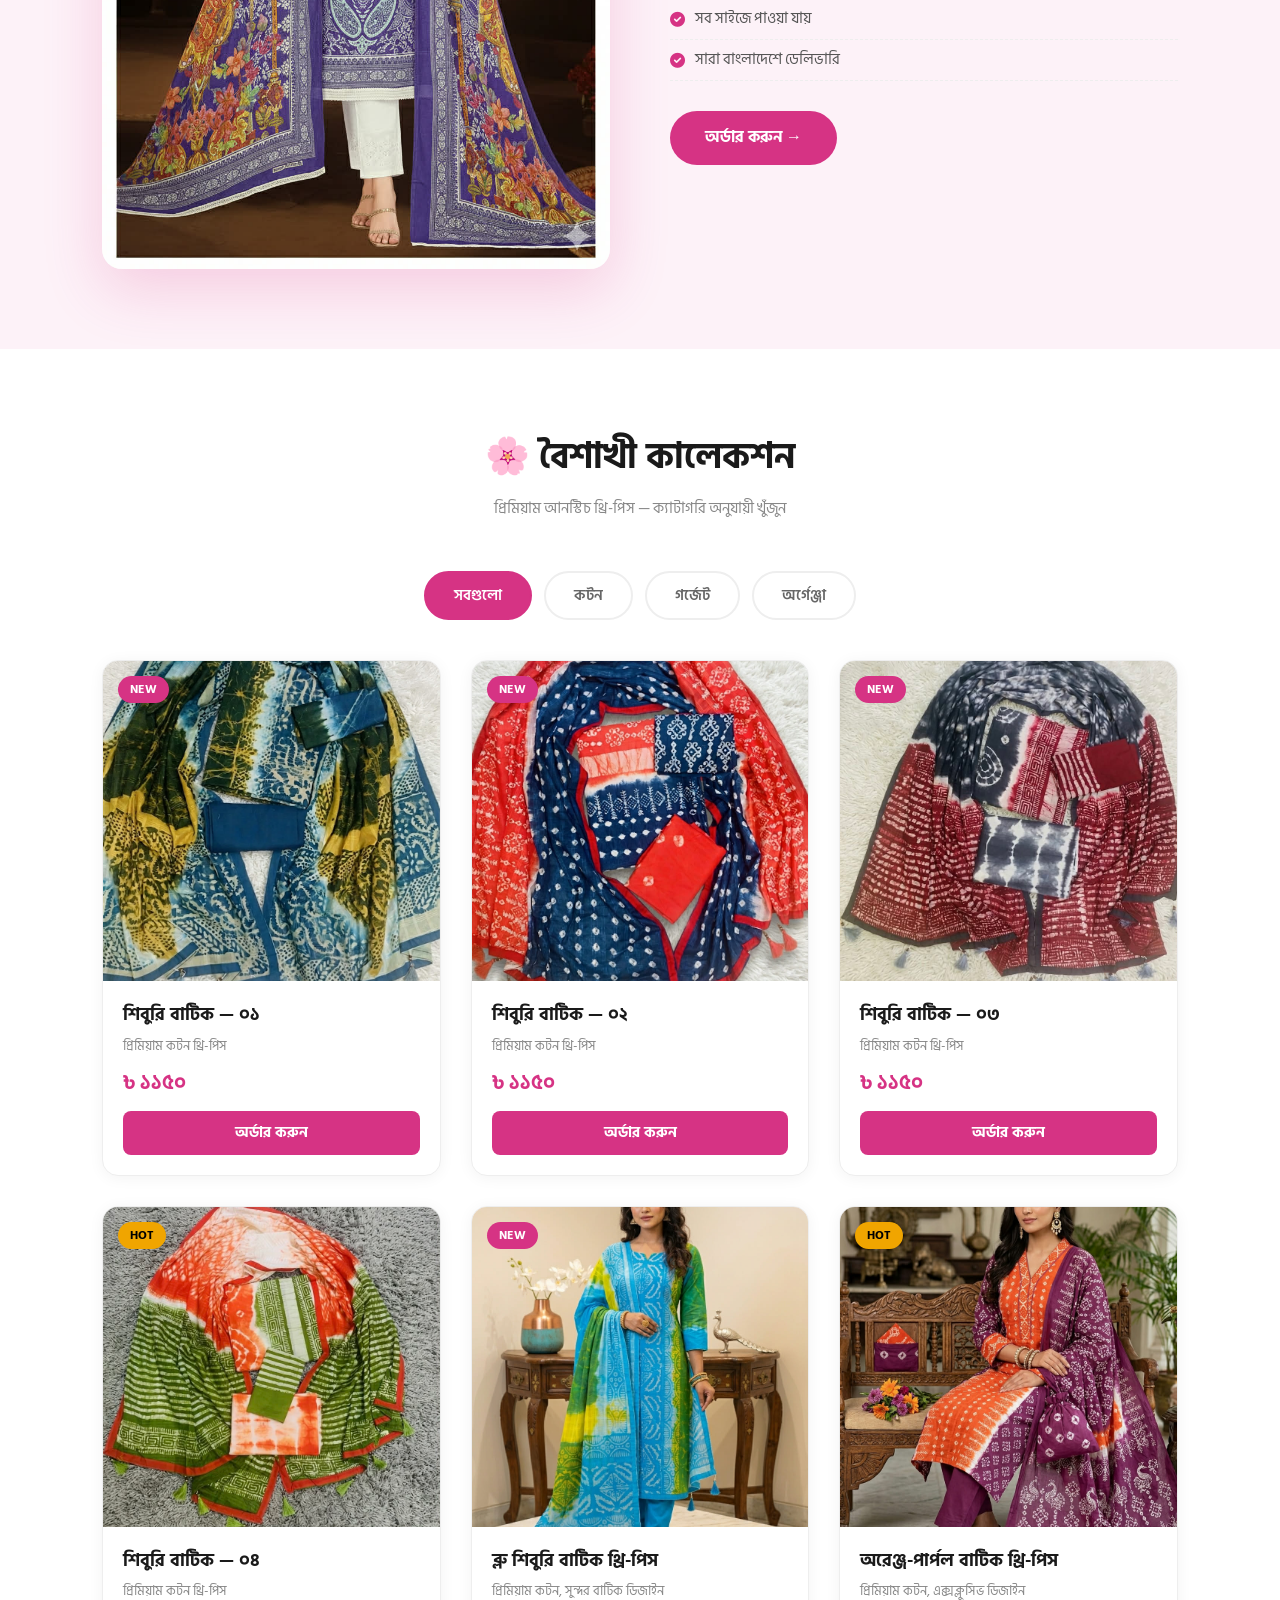
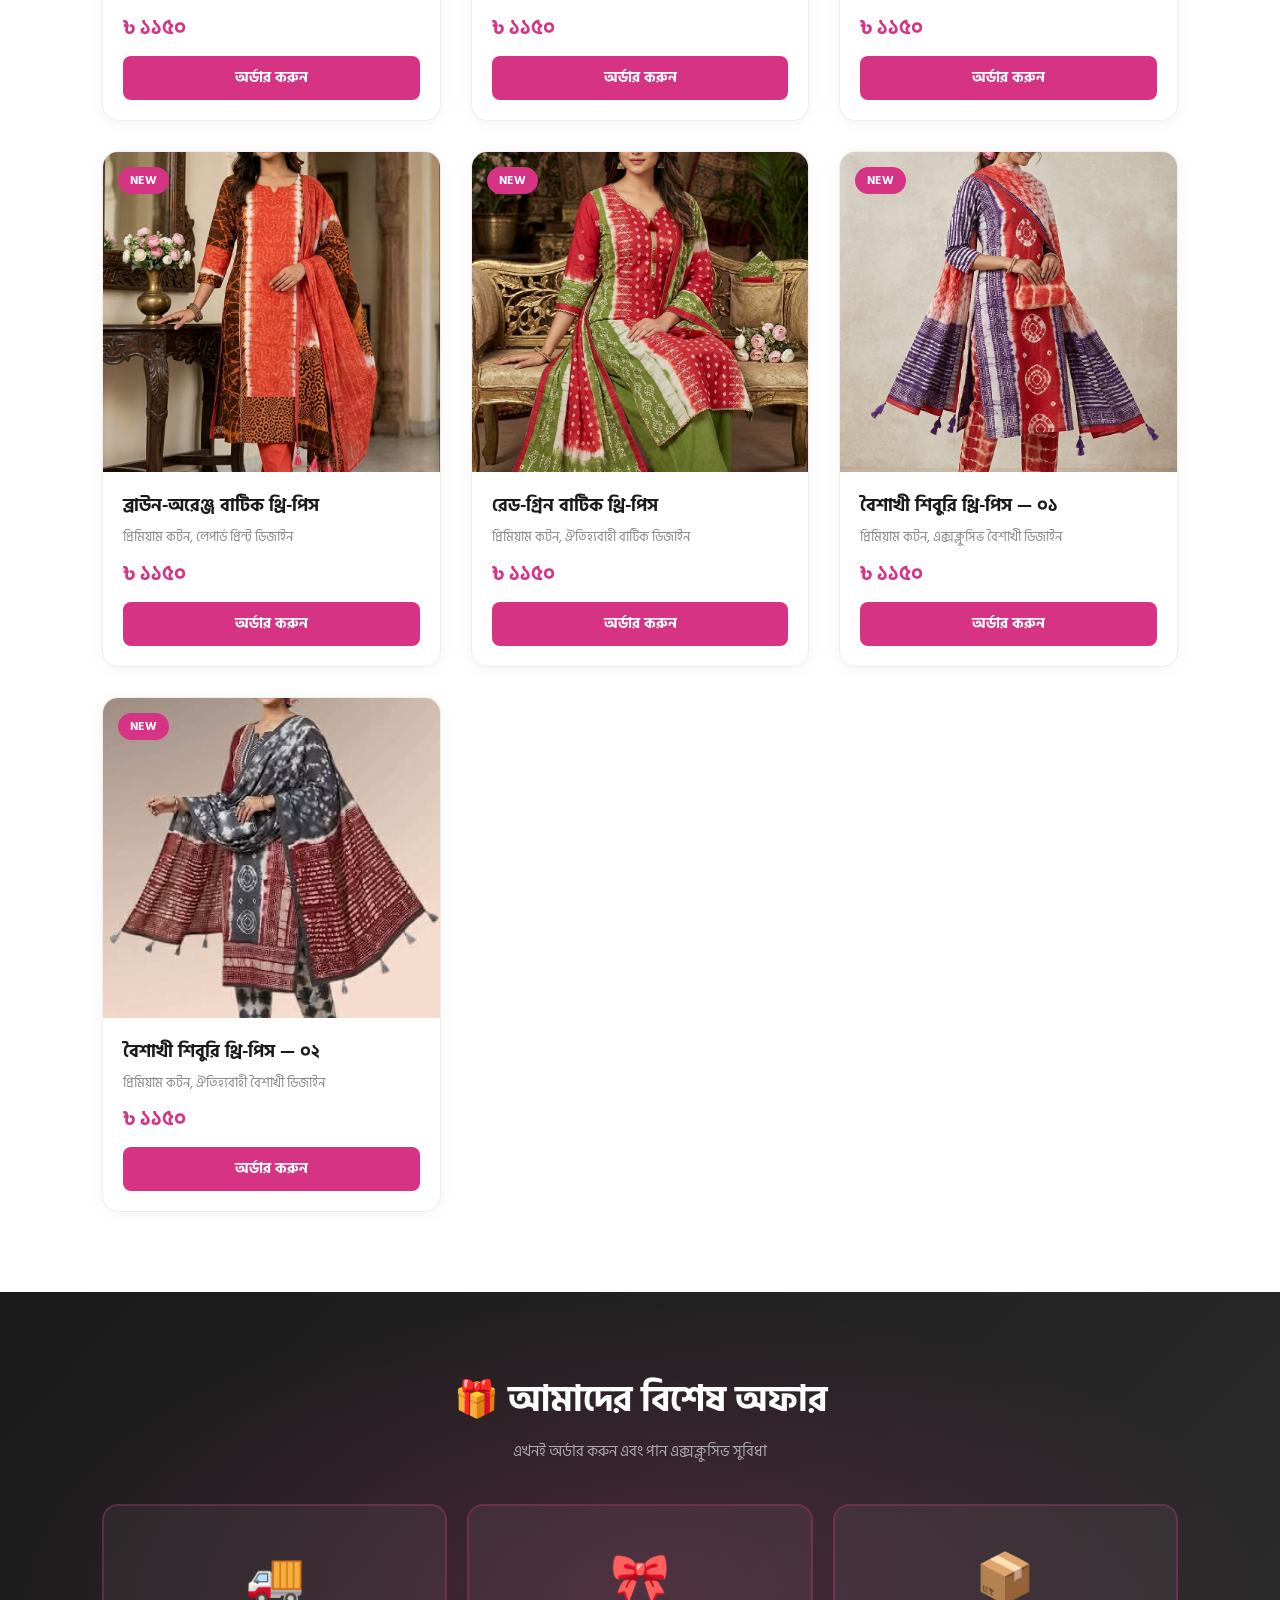
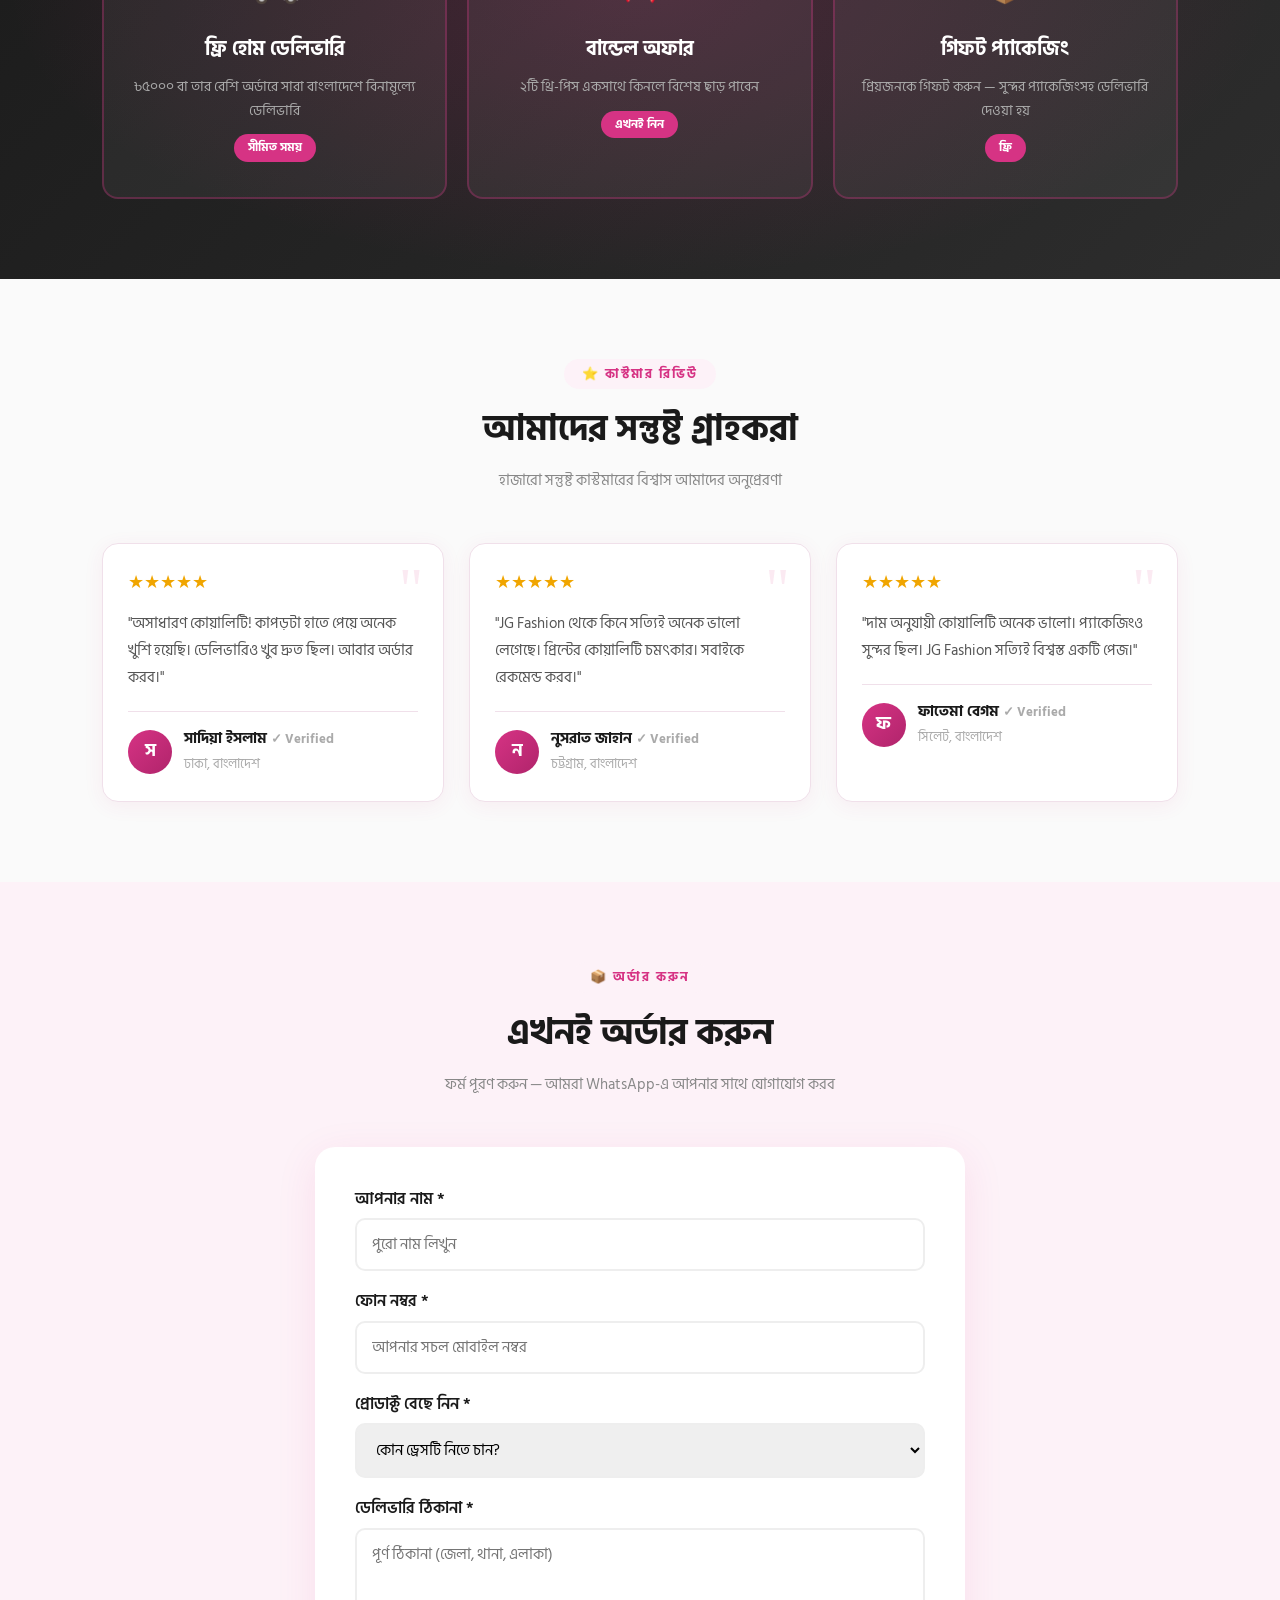
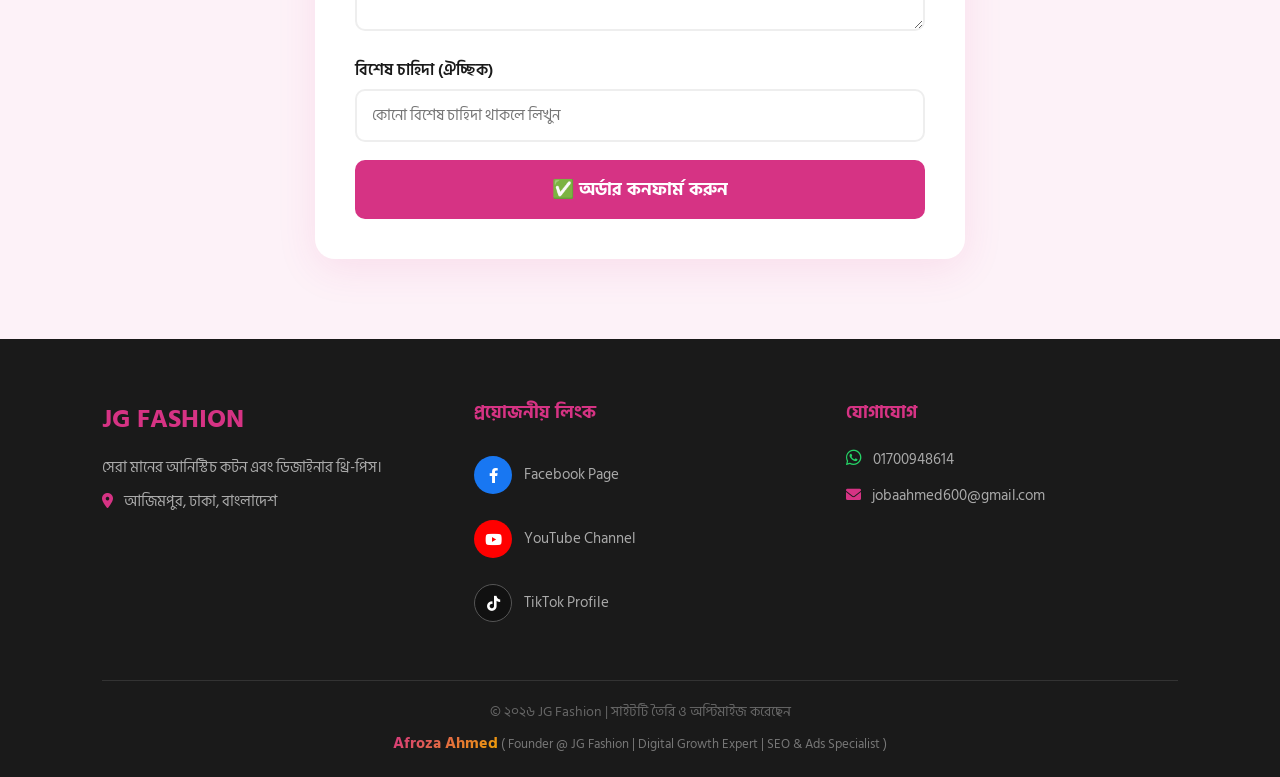
==== commit 79380174: "Add files via upload" ====
--- a/index.html
+++ b/index.html
@@ -32,7 +32,6 @@
     <!-- End Facebook Pixel -->
 
     <!-- Google Analytics -->
-    <!-- Google tag (gtag.js) -->
     <script async src="https://www.googletagmanager.com/gtag/js?id=G-9RNDVXTN6N"></script>
     <script>
       window.dataLayer = window.dataLayer || [];
@@ -214,30 +213,14 @@
             .featured-inner { grid-template-columns: 1fr; gap: 30px; }
             .offer-section, .order-section { padding: 50px 5%; }
             .order-form { padding: 25px; }
-
-            /* VIP Batik - mobile 1 column */
-            .vip-grid { grid-template-columns: 1fr !important; gap: 16px !important; }
-
-            /* Product grid - mobile 1 column */
             .product-grid { grid-template-columns: 1fr !important; }
-
-            /* Offer grid - mobile 1 column */
             .offer-grid { grid-template-columns: 1fr !important; }
-
-            /* Reviews grid - mobile 1 column */
             .reviews-grid { grid-template-columns: 1fr !important; }
-
-            /* Features - 2 column on mobile */
             .features { grid-template-columns: repeat(2, 1fr); }
-
-            /* Cat filter wrap */
             .cat-filter { gap: 8px; }
             .cat-btn { padding: 8px 16px; font-size: 13px; }
-
-            /* Footer */
             .footer-grid { grid-template-columns: 1fr !important; gap: 25px; }
         }
-
     </style>
 </head>
 <body>
@@ -308,9 +291,7 @@
 <section class="featured-section">
     <div class="featured-inner">
         <div class="featured-img">
-            <img src="product1.jpg" 
-                 alt="JG Fashion Premium Three Piece"
-                 onerror="this.src='product2.jpg'">
+            <img src="product1.jpg" alt="JG Fashion Premium Three Piece" onerror="this.src='product2.jpg'">
         </div>
         <div class="featured-content">
             <span class="section-tag">✨ ফিচার্ড কালেকশন</span>
@@ -327,86 +308,10 @@
     </div>
 </section>
 
-<!-- VIP BATIK COLLECTION -->
-<section style="padding: 80px 8%; background: linear-gradient(135deg, #0f0f0f, #1a0a10);">
-    <div style="max-width: 1200px; margin: 0 auto;">
-        <div style="text-align: center; margin-bottom: 50px;">
-            <div style="display: inline-flex; align-items: center; gap: 12px; background: rgba(214,51,132,0.1); border: 1px solid rgba(214,51,132,0.3); padding: 8px 20px; border-radius: 30px; margin-bottom: 16px;">
-                <span style="color: #f0a500; font-size: 18px;">👑</span>
-                <span style="color: #f0a500; font-size: 12px; font-weight: 700; letter-spacing: 3px; text-transform: uppercase;">Cotton Collection</span>
-            </div>
-            <h2 style="font-size: clamp(24px, 4vw, 42px); font-weight: 700; color: #fff; margin-bottom: 12px;">নিউ আরাইভাল — <span style="color: #d63384;">VIP শিবুরি বাটিক</span></h2>
-            <p style="color: rgba(255,255,255,0.5); font-size: 15px; max-width: 500px; margin: 0 auto;">এক্সক্লুসিভ ডিজাইন, অসাধারণ কোয়ালিটি — সীমিত স্টক!</p>
-        </div>
-
-        <!-- 4 Cards Grid - Serial -->
-        <div class="vip-grid" style="display: grid; grid-template-columns: repeat(4, 1fr); gap: 20px; margin-bottom: 40px;">
-
-            <!-- Card 1 -->
-            <div style="background: #1a1a1a; border-radius: 16px; overflow: hidden; border: 2px solid rgba(214,51,132,0.3); transition: transform 0.3s;" onmouseover="this.style.transform='translateY(-6px)'" onmouseout="this.style.transform='translateY(0)'">
-                <div style="position: relative; height: 280px; overflow: hidden;">
-                    <img src="vip1.jpg" alt="শিবুরি বাটিক ০১" style="width: 100%; height: 100%; object-fit: cover; transition: transform 0.4s;" onmouseover="this.style.transform='scale(1.05)'" onmouseout="this.style.transform='scale(1)'">
-                    <span style="position: absolute; top: 12px; left: 12px; background: #d63384; color: #fff; font-size: 10px; font-weight: 700; padding: 3px 10px; border-radius: 20px;">NEW</span>
-                </div>
-                <div style="padding: 16px;">
-                    <h3 style="color: #fff; font-size: 15px; font-weight: 700; margin-bottom: 6px;">শিবুরি বাটিক — ০১</h3>
-                    <p style="color: rgba(255,255,255,0.5); font-size: 12px; margin-bottom: 10px;">প্রিমিয়াম কটন থ্রি-পিস</p>
-                    <div style="color: #f0a500; font-weight: 700; font-size: 18px; margin-bottom: 12px;">৳ ১১৫০</div>
-                    <a href="#order" style="display: block; background: #d63384; color: #fff; text-align: center; padding: 8px; border-radius: 8px; text-decoration: none; font-weight: 700; font-size: 13px;">অর্ডার করুন</a>
-                </div>
-            </div>
-
-            <!-- Card 2 -->
-            <div style="background: #1a1a1a; border-radius: 16px; overflow: hidden; border: 2px solid rgba(214,51,132,0.3); transition: transform 0.3s;" onmouseover="this.style.transform='translateY(-6px)'" onmouseout="this.style.transform='translateY(0)'">
-                <div style="position: relative; height: 280px; overflow: hidden;">
-                    <img src="vip2.jpg" alt="শিবুরি বাটিক ০২" style="width: 100%; height: 100%; object-fit: cover; transition: transform 0.4s;" onmouseover="this.style.transform='scale(1.05)'" onmouseout="this.style.transform='scale(1)'">
-                    <span style="position: absolute; top: 12px; left: 12px; background: #f0a500; color: #000; font-size: 10px; font-weight: 700; padding: 3px 10px; border-radius: 20px;">NEW</span>
-                </div>
-                <div style="padding: 16px;">
-                    <h3 style="color: #fff; font-size: 15px; font-weight: 700; margin-bottom: 6px;">শিবুরি বাটিক — ০২</h3>
-                    <p style="color: rgba(255,255,255,0.5); font-size: 12px; margin-bottom: 10px;">প্রিমিয়াম কটন থ্রি-পিস</p>
-                    <div style="color: #f0a500; font-weight: 700; font-size: 18px; margin-bottom: 12px;">৳ ১১৫০</div>
-                    <a href="#order" style="display: block; background: #d63384; color: #fff; text-align: center; padding: 8px; border-radius: 8px; text-decoration: none; font-weight: 700; font-size: 13px;">অর্ডার করুন</a>
-                </div>
-            </div>
-
-            <!-- Card 3 -->
-            <div style="background: #1a1a1a; border-radius: 16px; overflow: hidden; border: 2px solid rgba(214,51,132,0.3); transition: transform 0.3s;" onmouseover="this.style.transform='translateY(-6px)'" onmouseout="this.style.transform='translateY(0)'">
-                <div style="position: relative; height: 280px; overflow: hidden;">
-                    <img src="vip3.jpg" alt="শিবুরি বাটিক ০৩" style="width: 100%; height: 100%; object-fit: cover; transition: transform 0.4s;" onmouseover="this.style.transform='scale(1.05)'" onmouseout="this.style.transform='scale(1)'">
-                    <span style="position: absolute; top: 12px; left: 12px; background: #d63384; color: #fff; font-size: 10px; font-weight: 700; padding: 3px 10px; border-radius: 20px;">NEW</span>
-                </div>
-                <div style="padding: 16px;">
-                    <h3 style="color: #fff; font-size: 15px; font-weight: 700; margin-bottom: 6px;">শিবুরি বাটিক — ০৩</h3>
-                    <p style="color: rgba(255,255,255,0.5); font-size: 12px; margin-bottom: 10px;">প্রিমিয়াম কটন থ্রি-পিস</p>
-                    <div style="color: #f0a500; font-weight: 700; font-size: 18px; margin-bottom: 12px;">৳ ১১৫০</div>
-                    <a href="#order" style="display: block; background: #d63384; color: #fff; text-align: center; padding: 8px; border-radius: 8px; text-decoration: none; font-weight: 700; font-size: 13px;">অর্ডার করুন</a>
-                </div>
-            </div>
-
-            <!-- Card 4 -->
-            <div style="background: #1a1a1a; border-radius: 16px; overflow: hidden; border: 2px solid rgba(214,51,132,0.3); transition: transform 0.3s;" onmouseover="this.style.transform='translateY(-6px)'" onmouseout="this.style.transform='translateY(0)'">
-                <div style="position: relative; height: 280px; overflow: hidden;">
-                    <img src="vip4.jpg" alt="শিবুরি বাটিক ০৪" style="width: 100%; height: 100%; object-fit: cover; transition: transform 0.4s;" onmouseover="this.style.transform='scale(1.05)'" onmouseout="this.style.transform='scale(1)'">
-                    <span style="position: absolute; top: 12px; left: 12px; background: #f0a500; color: #000; font-size: 10px; font-weight: 700; padding: 3px 10px; border-radius: 20px;">HOT</span>
-                </div>
-                <div style="padding: 16px;">
-                    <h3 style="color: #fff; font-size: 15px; font-weight: 700; margin-bottom: 6px;">শিবুরি বাটিক — ০৪</h3>
-                    <p style="color: rgba(255,255,255,0.5); font-size: 12px; margin-bottom: 10px;">প্রিমিয়াম কটন থ্রি-পিস</p>
-                    <div style="color: #f0a500; font-weight: 700; font-size: 18px; margin-bottom: 12px;">৳ ১১৫০</div>
-                    <a href="#order" style="display: block; background: #d63384; color: #fff; text-align: center; padding: 8px; border-radius: 8px; text-decoration: none; font-weight: 700; font-size: 13px;">অর্ডার করুন</a>
-                </div>
-            </div>
-
-        </div>
-
-    </div>
-</section>
-
-<!-- COLLECTION -->
+<!-- COLLECTION - একটাই section এ সব products -->
 <section class="section" id="collection">
     <div class="section-header">
-        <h2>নিউ আরাইভাল</h2>
+        <h2>🌸 বৈশাখী কালেকশন</h2>
         <p>প্রিমিয়াম আনস্টিচ থ্রি-পিস — ক্যাটাগরি অনুযায়ী খুঁজুন</p>
     </div>
 
@@ -420,9 +325,68 @@
 
     <div class="product-grid" id="productGrid">
 
-        <!-- New 4 products -->
-        <div class="product-card" data-cat="cotton">
-            <div class="product-img"><img src="new1.jpg" alt="নীল শিবুরি বাটিক থ্রি-পিস"><span class="product-badge">NEW</span></div>
+        <!-- VIP শিবুরি বাটিক ০১ -->
+        <div class="product-card" data-cat="cotton">
+            <div class="product-img">
+                <img src="vip1.jpg" alt="শিবুরি বাটিক ০১">
+                <span class="product-badge">NEW</span>
+            </div>
+            <div class="product-body">
+                <h3>শিবুরি বাটিক — ০১</h3>
+                <p>প্রিমিয়াম কটন থ্রি-পিস</p>
+                <div class="product-price">৳ ১১৫০</div>
+                <a href="#order" class="product-btn">অর্ডার করুন</a>
+            </div>
+        </div>
+
+        <!-- VIP শিবুরি বাটিক ০২ -->
+        <div class="product-card" data-cat="cotton">
+            <div class="product-img">
+                <img src="vip2.jpg" alt="শিবুরি বাটিক ০২">
+                <span class="product-badge">NEW</span>
+            </div>
+            <div class="product-body">
+                <h3>শিবুরি বাটিক — ০২</h3>
+                <p>প্রিমিয়াম কটন থ্রি-পিস</p>
+                <div class="product-price">৳ ১১৫০</div>
+                <a href="#order" class="product-btn">অর্ডার করুন</a>
+            </div>
+        </div>
+
+        <!-- VIP শিবুরি বাটিক ০৩ -->
+        <div class="product-card" data-cat="cotton">
+            <div class="product-img">
+                <img src="vip3.jpg" alt="শিবুরি বাটিক ০৩">
+                <span class="product-badge">NEW</span>
+            </div>
+            <div class="product-body">
+                <h3>শিবুরি বাটিক — ০৩</h3>
+                <p>প্রিমিয়াম কটন থ্রি-পিস</p>
+                <div class="product-price">৳ ১১৫০</div>
+                <a href="#order" class="product-btn">অর্ডার করুন</a>
+            </div>
+        </div>
+
+        <!-- VIP শিবুরি বাটিক ০৪ -->
+        <div class="product-card" data-cat="cotton">
+            <div class="product-img">
+                <img src="vip4.jpg" alt="শিবুরি বাটিক ০৪">
+                <span class="product-badge" style="background:#f0a500;color:#000;">HOT</span>
+            </div>
+            <div class="product-body">
+                <h3>শিবুরি বাটিক — ০৪</h3>
+                <p>প্রিমিয়াম কটন থ্রি-পিস</p>
+                <div class="product-price">৳ ১১৫০</div>
+                <a href="#order" class="product-btn">অর্ডার করুন</a>
+            </div>
+        </div>
+
+        <!-- new1 -->
+        <div class="product-card" data-cat="cotton">
+            <div class="product-img">
+                <img src="new1.jpg" alt="নীল শিবুরি বাটিক থ্রি-পিস">
+                <span class="product-badge">NEW</span>
+            </div>
             <div class="product-body">
                 <h3>ব্লু শিবুরি বাটিক থ্রি-পিস</h3>
                 <p>প্রিমিয়াম কটন, সুন্দর বাটিক ডিজাইন</p>
@@ -431,8 +395,12 @@
             </div>
         </div>
 
+        <!-- new2 -->
         <div class="product-card" data-cat="gorgette">
-            <div class="product-img"><img src="new2.jpg" alt="কমলা-বেগুনি বাটিক থ্রি-পিস"><span class="product-badge">HOT</span></div>
+            <div class="product-img">
+                <img src="new2.jpg" alt="কমলা-বেগুনি বাটিক থ্রি-পিস">
+                <span class="product-badge" style="background:#f0a500;color:#000;">HOT</span>
+            </div>
             <div class="product-body">
                 <h3>অরেঞ্জ-পার্পল বাটিক থ্রি-পিস</h3>
                 <p>প্রিমিয়াম কটন, এক্সক্লুসিভ ডিজাইন</p>
@@ -441,8 +409,12 @@
             </div>
         </div>
 
+        <!-- new3 -->
         <div class="product-card" data-cat="orgenza">
-            <div class="product-img"><img src="new3.jpg" alt="বাদামী-কমলা বাটিক থ্রি-পিস"><span class="product-badge">NEW</span></div>
+            <div class="product-img">
+                <img src="new3.jpg" alt="বাদামী-কমলা বাটিক থ্রি-পিস">
+                <span class="product-badge">NEW</span>
+            </div>
             <div class="product-body">
                 <h3>ব্রাউন-অরেঞ্জ বাটিক থ্রি-পিস</h3>
                 <p>প্রিমিয়াম কটন, লেপার্ড প্রিন্ট ডিজাইন</p>
@@ -451,8 +423,12 @@
             </div>
         </div>
 
-        <div class="product-card" data-cat="cotton">
-            <div class="product-img"><img src="new4.jpg" alt="লাল-সবুজ বাটিক থ্রি-পিস"><span class="product-badge">NEW</span></div>
+        <!-- new4 -->
+        <div class="product-card" data-cat="cotton">
+            <div class="product-img">
+                <img src="new4.jpg" alt="লাল-সবুজ বাটিক থ্রি-পিস">
+                <span class="product-badge">NEW</span>
+            </div>
             <div class="product-body">
                 <h3>রেড-গ্রিন বাটিক থ্রি-পিস</h3>
                 <p>প্রিমিয়াম কটন, ঐতিহ্যবাহী বাটিক ডিজাইন</p>
@@ -460,7 +436,8 @@
                 <a href="#order" class="product-btn">অর্ডার করুন</a>
             </div>
         </div>
-<!-- বৈশাখী ০১ -->
+
+        <!-- বৈশাখী ০১ -->
         <div class="product-card" data-cat="cotton">
             <div class="product-img">
                 <img src="boishakhi1.jpg" alt="বৈশাখী শিবুরি থ্রি-পিস ০১">
@@ -487,6 +464,7 @@
                 <a href="#order" class="product-btn">অর্ডার করুন</a>
             </div>
         </div>
+
     </div>
 </section>
 
@@ -529,9 +507,16 @@
             <div class="form-group"><label>প্রোডাক্ট বেছে নিন *</label>
                 <select id="orderProduct" required>
                     <option value="" disabled selected>কোন ড্রেসটি নিতে চান?</option>
-                    <option>Royal Blue Floral Three Piece</option>
-                    <option>Lavender Blossom Three Piece</option>
-                    <option>Black Floral Three Piece</option>
+                    <option>শিবুরি বাটিক — ০১</option>
+                    <option>শিবুরি বাটিক — ০২</option>
+                    <option>শিবুরি বাটিক — ০৩</option>
+                    <option>শিবুরি বাটিক — ০৪</option>
+                    <option>ব্লু শিবুরি বাটিক থ্রি-পিস</option>
+                    <option>অরেঞ্জ-পার্পল বাটিক থ্রি-পিস</option>
+                    <option>ব্রাউন-অরেঞ্জ বাটিক থ্রি-পিস</option>
+                    <option>রেড-গ্রিন বাটিক থ্রি-পিস</option>
+                    <option>বৈশাখী শিবুরি থ্রি-পিস — ০১</option>
+                    <option>বৈশাখী শিবুরি থ্রি-পিস — ০২</option>
                     <option>অন্যান্য</option>
                 </select>
             </div>
@@ -566,8 +551,8 @@
             <a href="https://wa.me/8801700948614" target="_blank" style="color:#aaa;text-decoration:none;display:block;margin-bottom:12px;">
                 <i class="fab fa-whatsapp" style="color:#25d366;margin-right:8px;font-size:18px"></i> 01700948614
             </a>
-            <a href="/cdn-cgi/l/email-protection#8ee4e1ecefefe6e3ebeab8bebecee9e3efe7e2a0ede1e3" style="color:#aaa;text-decoration:none;display:block;">
-                <i class="fas fa-envelope" style="color:var(--main);margin-right:8px"></i> <span class="__cf_email__" data-cfemail="7913161b181811141c1d4f4949391e14181015571a1614">[email&#160;protected]</span>
+            <a href="mailto:jobaahmed600@gmail.com" style="color:#aaa;text-decoration:none;display:block;">
+                <i class="fas fa-envelope" style="color:var(--main);margin-right:8px"></i> jobaahmed600@gmail.com
             </a>
         </div>
     </div>
@@ -584,7 +569,7 @@
     <i class="fab fa-whatsapp"></i>
 </a>
 
-<script data-cfasync="false" src="/cdn-cgi/scripts/5c5dd728/cloudflare-static/email-decode.min.js"></script><script data-cfasync="false" src="/cdn-cgi/scripts/5c5dd728/cloudflare-static/email-decode.min.js"></script><script>
+<script>
 function sendOrder(e) {
     e.preventDefault();
     const name = document.getElementById('orderName').value;
@@ -619,6 +604,8 @@
     currentSlide = n;
     slides[currentSlide].classList.add('active');
     dots[currentSlide].classList.add('active');
+}
+setInterval(() => { goToSlide((currentSlide + 1) % slides.length); }, 4000);
 
 // Category Filter
 function filterProducts(cat) {
@@ -634,6 +621,6 @@
         }
     });
 }
-}
-setInterval(() => { goToSlide((currentSlide + 1) % slides.length); }, 4000);
 </script>
+</body>
+</html>
